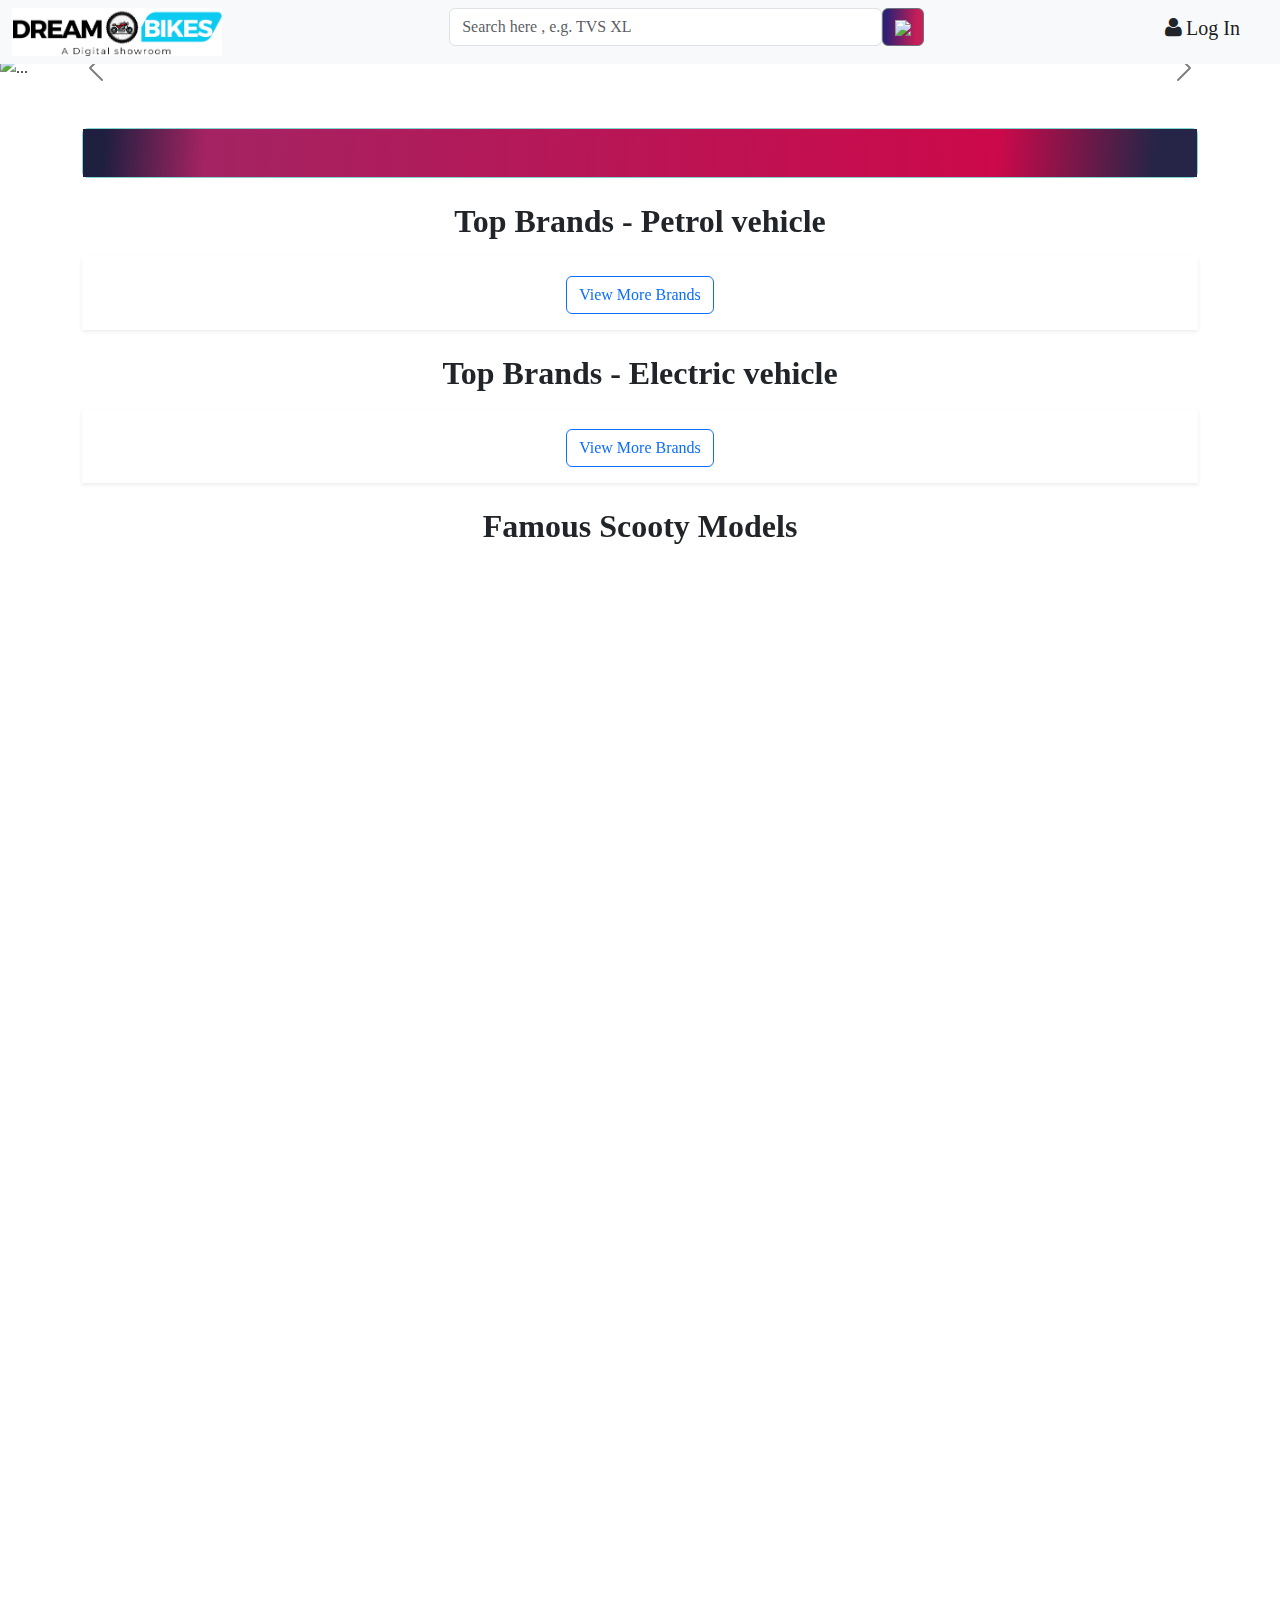
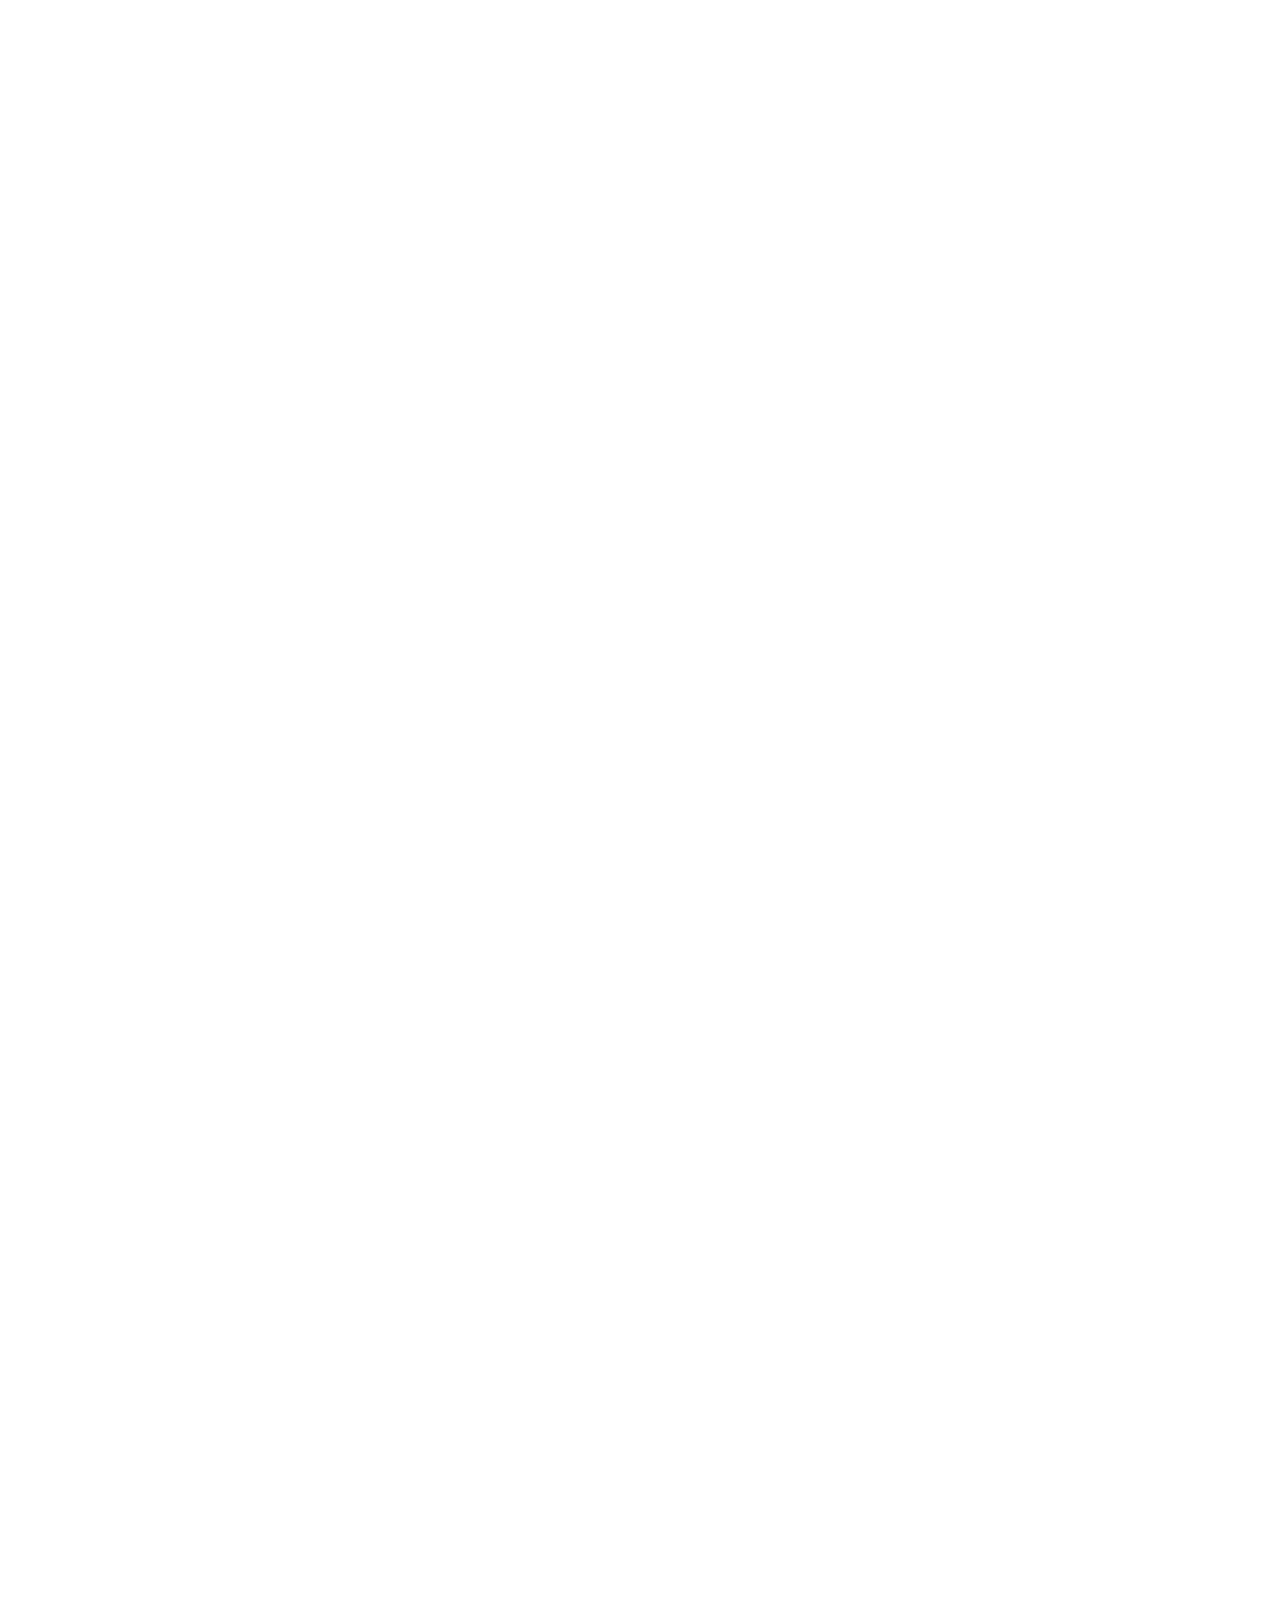
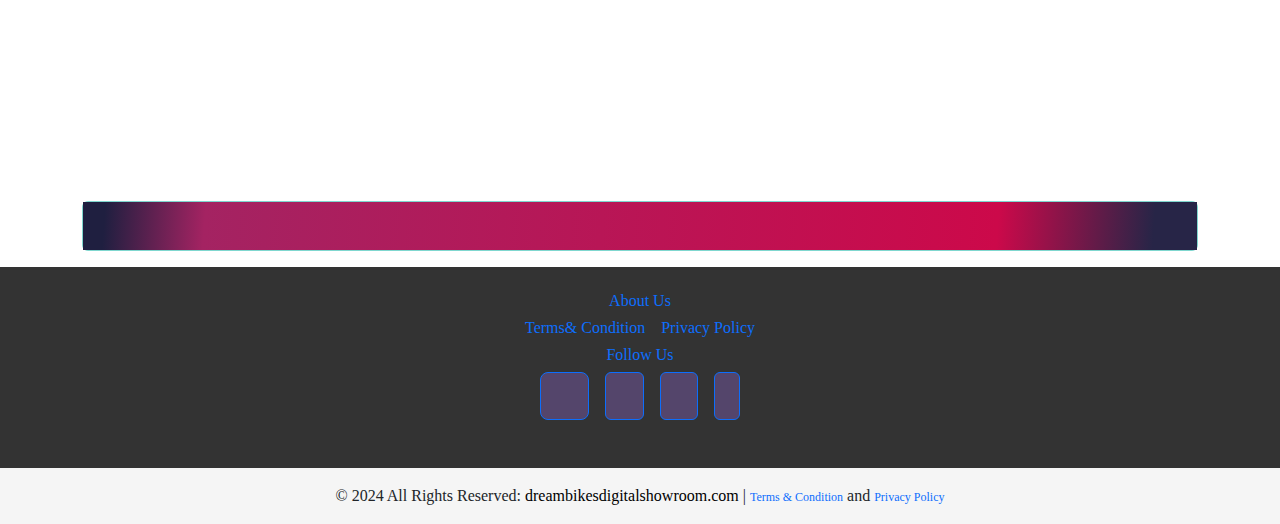
==== index.html @ 4bceebf5 "Fooder Issue Resolved BY Satheesh" ====
<!DOCTYPE html>
<html lang="en">

<head>
    <meta charset="UTF-8">
    <meta http-equiv="X-UA-Compatible" content="IE=edge">
    <meta name="viewport" content="width=device-width, initial-scale=1.0, maximum-scale=1.0, user-scalable=0" />
    <title>Dream Bikes</title>
    <meta name="keywords"
          content="bikes,Bikes,buy Bikes,Buy Bikes,Dream Bikes,Bike Models,Race Bikes,Family Bikes,Sell Bikes,Super Bikes">
    <meta name="description"
          content="Get Your Dream Bike With best Price">
    <link rel="shortcut icon" href="assets/images/favicon/favicon.png">
    <meta name="msapplication-TileColor" content="#ffffff">
    <meta name="msapplication-TileImage" content="/ms-icon-144x144.png">
    <meta name="theme-color" content="#ffffff">
    <meta name="google-site-verification" content="a_r0SxdW-AjEZpv1GcTiHQPYIkS2AwSXOsplBI5V914" />
    <link rel="stylesheet" type="text/css" href="assets/css/bootstrap.min.css" />
    <!--<link rel="stylesheet" type="text/css" href="assets/css/jquery.ui.css">-->
    <link href="https://fonts.googleapis.com/css?family=Roboto:100,300,400,500,700,900" rel="stylesheet">
    <link rel="stylesheet" type="text/css" href="assets/css/owl.carousel.min.css">
    <!--<link rel="stylesheet" type="text/css" href="assets/css/vendor.css">-->
    <link rel="stylesheet" type="text/css" href="assets/css/styles.css?ver=1.9" />
    <link rel="stylesheet" type="text/css" href="assets/css/font-awesome.min.css" />
    <!--<link rel="stylesheet" href="owlcarousel/owl.carousel.min.css">-->
    <!--<link rel="stylesheet" href="owlcarousel/owl.theme.default.min.css">-->
    <script src="https://code.jquery.com/jquery-3.5.1.slim.min.js"></script>
    <script src="https://cdn.jsdelivr.net/npm/@popperjs/core@2.5.4/dist/umd/popper.min.js"></script>
    <script src="https://maxcdn.bootstrapcdn.com/bootstrap/4.5.2/js/bootstrap.min.js"></script>
    <script src="assets/js/jquery.min.js"></script>
    <script src="assets/js/jquery.ui.js"></script>
    <script src="assets/js/popper.min.js" defer></script>
    <script src="assets/js/bootstrap.min.js" defer></script>
    <script src="assets/js/owl.carousel.min.js" defer></script>
    <script src="assets/js/scripts.js?ver=2.1" defer></script>
    <script src="assets/js/Common.js?ver=2.1" defer></script>
 <link rel="stylesheet" href="https://cdnjs.cloudflare.com/ajax/libs/font-awesome/6.5.2/css/all.min.css" integrity="sha512-SnH5WK+bZxgPHs44uWIX+LLJAJ9/2PkPKZ5QiAj6Ta86w+fsb2TkcmfRyVX3pBnMFcV7oQPJkl9QevSCWr3W6A==" crossorigin="anonymous" referrerpolicy="no-referrer" />
    <link href="https://cdn.jsdelivr.net/npm/bootstrap@5.3.1/dist/css/bootstrap.min.css" rel="stylesheet">
    <script src="https://cdn.jsdelivr.net/npm/bootstrap@5.3.1/dist/js/bootstrap.bundle.min.js"></script>
    <!--<script src="jquery.min.js"></script>-->
    <!--<script src="owlcarousel/owl.carousel.min.js"></script>-->
    <script src="https://unpkg.com/aos@2.3.1/dist/aos.js"></script>
    <script src="assets/js/jquery_Clookies.js"></script>
    <link href="https://unpkg.com/aos@2.3.1/dist/aos.css" rel="stylesheet">
    <script async src="https://pagead2.googlesyndication.com/pagead/js/adsbygoogle.js?client=ca-pub-3206472924338070"
            crossorigin="anonymous"></script>
    <style>
        .btn btn-outline-secondary text-white purple1 psbutton {
            width: 100%;
            height: 48px;
            color: #fff;
            background-color: yellow;
            font-size: 18px;
            font-weight: 700;
            border: none;
            border-radius: 5px;
        }


        .specs {
            display: flex;
            justify-content: space-around;
        }
        /* Tooltip styling */
        .tooltip-inner {
            background-color: #333; /* Tooltip background color */
            color: #fff; /* Tooltip text color */
            border-radius: 4px; /* Tooltip border radius */
            padding: 5px 10px; /* Tooltip padding */
            font-size: 14px; /* Tooltip font size */
        }

        /* Tooltip arrow styling */
        .arrow::before {
            border-top-color: #333 !important; /* Tooltip arrow color */
        }
        /* Styling for Mobile Number input */
        .leadinput {
            border: 2px solid #6ab8ff; /* Red border */
            border-radius: 5px;
            padding: 8px;
        }

        .toast {
            position: fixed;
            top: 20px; /* Adjust top position */
            right: 20px; /* Adjust right position */
            background-color: green;
            padding: 10px 20px;
            border-radius: 5px;
            z-index: 9999;
            display: none;
            color: white
        }

        .hide {
            display: none;
        }

        .show {
            display: block;
        }
    </style>
</head>

<body>
    <div class="loader-parent " style="display:none;">
        <div class="nb-spinner"></div>
    </div>

    <div>
        <header style="height: 56px;width: 100%;">
            <nav class="navbar navbar-light bg-light fixed-top">
                <div class="container-fluid">
                    <div class="row w-100">
                        <div class="col-3">
                            <div class="d-flex">

                                <div></div>
                                <img src="assets/images/logo_png.jpg" alt="Bike logo" class="bike-logo" onclick="frontpage()">
                                <h3 class="mx-2" onclick="frontpage()"></h3>
                            </div>
                        </div>
                        <div class="col-7">
                            <div class="row">
                                <div class="col pr-0">
                                    <form class="form-inline d-flex justify-content-center">
                                        <input type="search" id="form1" class="form-control w_80" placeholder="Search here , e.g. TVS XL" onkeyup="searchCity()" />

                                        <!-- <button class="btn btn-outline-success my-2 my-sm-0" type="submit">Search</button> -->
                                        <button type="button" class="btn btn-outline-secondary text-white purple1 ">
                                            <img src="./assets/images/Search.svg" style="height:20px">
                                        </button>
                                    </form>
                                    <div id="autocompleteResults1" class="w_80"></div>

                                </div>

                            </div>
                        </div>
                        <div class="col-2 p-0">
                            <div class="d-flex justify-content-md-end">
                                <div class="d-flex align-items-center">
                                    <i class="fa fa-user fa-lg " aria-hidden="true"> </i>
                                </div>
                                <a class="navbar-brand pl-1" href="login.html" id="loginlable"> Log In</a>
                                <a class="navbar-brand pl-1" id="loginUserName" onclik="Logout()" style="display:none"></a>
                            </div>
                        </div>
                    </div>

                </div>
            </nav>
        </header>
    </div>
    <div id="first">
        <div style="display: block;">
            <section data-aos="fade-up"
                     data-aos-duration="1000">
                <div id="carouselExampleDark" class="carousel carousel-dark slide" data-bs-ride="carousel">
                    <div class="carousel-indicators">
                        <button type="button" data-bs-target="#carouselExampleDark" data-bs-slide-to="0" class="active" aria-current="true" aria-label="Slide 1"></button>
                        <button type="button" data-bs-target="#carouselExampleDark" data-bs-slide-to="1" aria-label="Slide 2"></button>
                        <button type="button" data-bs-target="#carouselExampleDark" data-bs-slide-to="2" aria-label="Slide 3"></button>
                    </div>
                    <div class="carousel-inner">
                        <div class="carousel-item active" data-bs-interval="3000">
                            <!--<img src="./assets/images/banner4.jpg" class="d-block img-fluid" alt="..." id="caroselimg1">-->
                            <img class="d-block img-fluid" alt="..." id="caroselimg1">

                        </div>
                        <div class="carousel-item" data-bs-interval="3000">
                            <img class="d-block img-fluid" alt="..." id="caroselimg2">

                        </div>
                        <div class="carousel-item">
                            <img class="d-block img-fluid" alt="..." id="caroselimg3">

                        </div>
                    </div>
                    <button class="carousel-control-prev" type="button" data-bs-target="#carouselExampleDark" data-bs-slide="prev">
                        <span class="carousel-control-prev-icon" aria-hidden="true"></span>
                        <span class="visually-hidden">Previous</span>
                    </button>
                    <button class="carousel-control-next" type="button" data-bs-target="#carouselExampleDark" data-bs-slide="next">
                        <span class="carousel-control-next-icon" aria-hidden="true"></span>
                        <span class="visually-hidden">Next</span>
                    </button>
                </div>

            </section>
            <section class="Review" onclick="listoffer()">
                <div class="container mt-5 ">

                    <div class="card border_green">
                        <div class="card-body card-bg cardlogback">
                            <!-- <marquee> -->
                            <div class="row">

                                <div class="col-md-4 col-12 text-center d-flex">
                                    <img src="" id="addimg" class="img-fluid">
                                </div>
                                <div class="col-md-8 col-12 px-4 text-md-start text-center">
                                    <p class="fw-bold  my-md-3 mb-0" id="addline1"></p>
                                    <p class="my-md-3 mb-0" id="addline2"></p>
                                    <p class=" my-md-3 mb-0" id="addline3">

                                    </p>
                                </div>

                            </div>
                            <!-- </marquee> -->
                        </div>
                    </div>

                </div>
            </section>
            <section data-aos="fade-up"
                     data-aos-duration="1000">
                <div class="container my-4" data-aos="fade-up"
                     data-aos-duration="1000">
                    <div data-aos="fade-up"
                         data-aos-duration="1000"><h2 class="mt-3 mb-3 text-center fw-bold">Top Brands - Petrol vehicle</h2></div>
                    <div class="tab-content shadow-sm" id="nav-tabContent">
                        <div class="tab-pane fade show active" id="nav-home" role="tabpanel" aria-labelledby="nav-home-tab">
                            <div class="f-16 mt-50 color-label-black index-main w-100">
                                <div class="table-responsive">
                                    <table id="table1" class="table table-bordered table_border mb-1">
                                        <tbody id="tablebody">
                                        </tbody>
                                    </table>
                                </div>

                                <div class="text-center">
                                    <button class="my-3 btn btn-outline-primary" id="toogleBtn" onclick="TNviewmore()">View More Brands</button>
                                </div>

                            </div>
                        </div>
                        <div class="tab-pane fade" id="nav-profile" role="tabpanel" aria-labelledby="nav-profile-tab">...</div>
                        <div class="tab-pane fade" id="nav-contact" role="tabpanel" aria-labelledby="nav-contact-tab">...</div>
                    </div>

                </div>
            </section>
            <section data-aos="fade-up"
                     data-aos-duration="1000">
                <div class="container my-4" data-aos="fade-up"
                     data-aos-duration="1000">
                    <div data-aos="fade-up"
                         data-aos-duration="1000"><h2 class="mt-3 mb-3 text-center fw-bold">Top Brands - Electric vehicle</h2></div>
                    <div class="tab-content shadow-sm" id="nav-tabContent">
                        <div class="tab-pane fade show active" id="nav-home" role="tabpanel" aria-labelledby="nav-home-tab">
                            <div class="f-16 mt-50 color-label-black index-main w-100">
                                <div class="table-responsive">
                                    <table id="table2" class="table table-bordered table_border mb-1">
                                        <tbody id="tablebody1">
                                        </tbody>
                                    </table>
                                </div>

                                <div class="text-center">
                                    <button class="my-3 btn btn-outline-primary" id="toogleBtn1" onclick="TNviewmore1()">View More Brands</button>
                                </div>

                            </div>
                        </div>
                        <div class="tab-pane fade" id="nav-profile" role="tabpanel" aria-labelledby="nav-profile-tab">...</div>
                        <div class="tab-pane fade" id="nav-contact" role="tabpanel" aria-labelledby="nav-contact-tab">...</div>
                    </div>

                </div>
            </section>

            <section class="h-550">
                <div class="container my-4" data-aos="fade-up"
                     data-aos-duration="1000">
                    <div><h2 class="text-center fw-bold">Famous Scooty Models</h2></div>
                </div>



              <div class="container textimonialsection mt-5" data-aos="fade-up"
                     data-aos-duration="1000">
                    <div class="owl-carousel owl-theme" id="myCarousel3">
                    </div>
                </div>
            </section>

            <section class="h-550" data-aos="fade-up"
                     data-aos-duration="1000">
                <div class="container my-4">
                    <div data-aos="fade-up" data-aos-duration="1000">
                        <h2 class="text-center fw-bold">Famous Bikes Models</h2>
                    </div>


                </div>
                <div class="container textimonialsection mt-5" data-aos="fade-up"
                     data-aos-duration="1000">
                    <div class="owl-carousel owl-theme" id="carousel2">
                    </div>
                </div>
            </section>


            <section class="h-550">
                <div class="container my-4" data-aos="fade-up"
                     data-aos-duration="1000">
                    <div><h2 class="text-center fw-bold">Famous Race Models</h2></div>
                </div>
                <div class="container textimonialsection mt-5" data-aos="fade-up"
                     data-aos-duration="1000">
                    <div class="owl-carousel owl-theme" id="myCarousel2">

                    </div>

                </div>
            </section>




            <section class="h-550">
                <div class="container my-4" data-aos="fade-up"
                     data-aos-duration="1000">
                    <div><h2 class="text-center fw-bold">Famous Mileage Models</h2></div>
                </div>



                <div class="container textimonialsection mt-5" data-aos="fade-up"
                     data-aos-duration="1000">
                    <div class="owl-carousel owl-theme" id="myCarousel4">
                    </div>
                </div>
            </section>
            <section class="h-550">
                <div class="container my-4" data-aos="fade-up" data-aos-duration="1000">
                    <div>
                        <h2 class="text-center fw-bold">Famous Electric Models</h2>
                    </div>
                </div>
                <div class="container textimonialsection mt-5" data-aos="fade-up" data-aos-duration="1000">
                    <div class="owl-carousel owl-theme" id="evModals">
                    </div>
                </div>
            </section>
            <section class="Review" onclick="listoffer()">
                <div class="container mt-5 ">

                    <div class="card border_green">
                        <div class="card-body card-bg cardlogback">
                            <!-- <marquee> -->
                            <div class="row">

                                <div class="col-md-4 col-12 text-center d-flex">
                                    <img src="" id="addimg7" class="img-fluid">
                                </div>
                                <div class="col-md-8 col-12 px-4 text-start">
                                    <p class="fw-bold  my-3" id="addline17"></p>
                                    <p class="my-3" id="addline27"></p>
                                    <p class=" my-3" id="addline37">

                                    </p>
                                </div>

                            </div>
                            <!-- </marquee> -->
                        </div>
                    </div>

                </div>
            </section>

            <div class="modal fade" id="pinlist" role="dialog">
                <div class="modal-dialog login-dialog" style="max-width: 500px; max-height: 500px; margin-top: 11rem; top: 50px;">
                    <div class="modal-content">
                        <div class="modal-header" style="padding-bottom: 0 !important">
                            <h5>Get your dream bike with best Price</h5>
                            <button type="button" class="close" data-dismiss="modal"><b>X</b></button>
                        </div>
                        <div class="col-md-12 col-12 text-center">
                            <img src="assets/images/logo_png.jpg" id="addimgthree" style=" max-width: 50%; height: auto;">
                        </div>
                        <div class="modal-body">


                            <div class="col-md-12 pb-2" data-mdb-input-init id="leadBike">
                                <input type="text" id="form14" autocomplete="off" class="form-control leadinput" onkeyup="searchLeadBike()" placeholder="Enter Your Bike here, e.g. TVS XL" />
                                <div id="autocompleteLeadBikeResults"></div>
                                <span id="Bikevalidation" style="display:none;color:red"></span>
                            </div>


                            <div class="col-md-12 pb-2" data-mdb-input-init id="leadpin">
                                <input type="text" id="form13" autocomplete="off" class="form-control leadinput" onkeyup="fetchLeadPincode(2)" placeholder="Type Your Pincode here" />
                                <div id="autocompleteResultsPin"></div>
                                <span id="pinvalidation" style="display:none;color:red"></span>
                            </div>


                            <div class="col-md-12 pb-2">
                                <input type="text" id="MobileBook" class="form-control leadinput" placeholder="Enter Your Mobile Number" />
                                <span id="mobilevalidation" style="display:none;color:red"></span>

                            </div>
                            <div class="col-md-12 pb-2">
                                <input type="text" id="CustName" class="form-control leadinput" placeholder="Enter Your Name" />
                                <span id="namevalidation" style="display:none;color:red"></span>
                            </div>

                            <!-- <div class="col-md-12 pb-5">
                                <svg class="o-dlrcWp o-eoatGj o-cqgkZn o-euTeMg o-bUlUGg o-emJYLF " style="height:17px" viewBox="0 0 16 16" fill="currentcolor" tabindex="-1" focusable="false" aria-hidden="true" role="img"><path d="M11.89 16h-8a2.06 2.06 0 01-2.06-2.06v-6a2.07 2.07 0 012-2.06V4.09a4.09 4.09 0 118.17 0v1.78a2.07 2.07 0 012 2.06v6A2.06 2.06 0 0111.89 16zm-8-9.13a1.07 1.07 0 00-1.03 1.06v6A1.07 1.07 0 003.92 15h8A1.07 1.07 0 0013 13.94v-6a1.07 1.07 0 00-1.06-1.06zm.9-1H11V4.09a3.09 3.09 0 10-6.17 0zm3.61 6.37h-1v-1.63a.84.84 0 01-.32-.61.83.83 0 111.32.65zm-.5-2.46a.18.18 0 00-.17.18c0 .19.35.19.35 0a.18.18 0 00-.18-.18z"></path></svg>
                                <span> We only ask these once and your details are safe with us.</span>
                            </div> -->

                            <div class="o-cNwRuH o-cpNAVm">By proceeding ahead, you agree to Dream Bikes <small class="tnc"><a class="o-elzeOy" target="_blank" href="assets/pdf/visitor-agreement.pdf">Terms & Condition</a></small> and <small class="tnc"><a class="o-elzeOy" target="_blank" href="assets/pdf/privacy-policy.pdf">Privacy Policy</a></small>.</div>

                            <div class="col-md-12 pb-2 text-center">
                                <span id="LeadSuccess" style="display:none;color:green"></span>
                            </div>


                        </div>
                        <div class="modal-footer justify-content-center">
                            <button type="button" class="btn btn-danger text-white px-4" data-dismiss="modal">Close</button>
                            <button type="button" class="btn btn-outline-secondary text-white purple1 px-4" onclick="GenerateLead(1)" id="LeadPopup">Submit</button>

                        </div>
                    </div>
                </div>
            </div>

        </div>
    </div>
    <div id="toastMessage" class="toast hide">
    </div>
    <div class="container-fluid mt-3 p-0 ml-0 mr-0">
        <footer class="text-center text-lg-start" style="background-color: #333333;">
            <!-- Grid container -->
            <div class="container p-4">
                <!--Grid row-->
                <div class="row">
                    <!--Grid column-->
                    <div class="col-md-12 mb-4 mb-md-0">
                        <div class="d-flex justify-content-center gap-3">
                            <h6><a href="./aboutus.html" target="_blank">About Us</a></h6>
                            </div>
                            <div class="d-flex justify-content-center gap-3">
                                <h6><a target="_blank" href="assets/pdf/visitor-agreement.pdf"> Terms& Condition </a></h6>

                                <h6><a  target="_blank"  href="assets/pdf/privacy-policy.pdf"> Privacy Policy </a></h6>
                                </div>
                               
                        <div class="d-flex justify-content-center gap-3">
                            <!-- <h6><a href="./aboutus.html" target="_blank">About Us</a></h6> -->
                            <h6 style="color: rgba(var(--bs-link-color-rgb))">Follow Us</h6>
                        </div>


                    </div>
                    <!--Grid column-->
                    <!--Grid column-->
                    <div class=" col-md-12 mb-4 mb-md-0">


                        <section class="mb-4 d-flex justify-content-center">
                            <!-- Facebook -->
                            <a  href=https://www.facebook.com/profile.php?id=61557390642477&mibextid=ZbWKwL" target="_blank" class="btn btn-primary btn-lg btn-floating mx-2 " style="background-color: #54456b;">
                                <i class="fa-brands fa-facebook"></i>
                            </a>
                            <a href="http://www.youtube.com/@DreamBikesDigitalShowroom" target="_blank" class="btn btn-primary d-flex align-items-center btn-floating mx-2" style="background-color: #54456b;">
                                <i class="fa-brands fa-youtube"></i>
                            </a>
                            <a  href="https://www.instagram.com/dream_bikes_digital_showroom?igsh=ZHE5cHJyaHlxcjRo" target="_blank" class="btn btn-primary d-flex align-items-center btn-floating mx-2" style="background-color: #54456b;">
                                <i class="fa-brands fa-instagram"></i>
                            </a>
                            <a  href="https://x.com/DreamBikes_DS?s=08" target="_blank" class="btn btn-primary d-flex align-items-center btn-floating mx-2" style="background-color: #54456b;">
                                <i class="fa-brands fa-x-twitter"></i>
                            </a>
                        </section>
                    </div>
                    <!--Grid column-->
                </div>
                <!--Grid row-->
            </div>

            <div class="text-center p-3" style="background-color: #F5F5F5">
                <span>
                    © 2024 All Rights Reserved:
                    <a class="text-black" href="https://dreambikesdigitalshowroom.com/">dreambikesdigitalshowroom.com</a>
                </span>
                <span>
                    | <small class="tnc"><a class="o-elzeOy" target="_blank" href="assets/pdf/visitor-agreement.pdf">Terms & Condition</a></small> and <small class="tnc"><a class="o-elzeOy" target="_blank" href="assets/pdf/privacy-policy.pdf">Privacy Policy</a></small>
                </span>

            </div>
        </footer>

    </div>
</body>

</html>
---- assets/css/styles.css ----
*:focus {
    outline: none !important;
	box-shadow: none !important;
}
@font-face {
    font-family: Barlow;
    src: url("../fonts/Barlow.ttf") format('truetype'), url('../fonts/Barlow.ttf') format('truetype');
    font-weight: 400;
    font-style: normal
    /* #880e4f */
}
body{
	font-family: Barlow !important;
	font-size: 14px;
	-webkit-touch-callout: none;
    background: #fff;
    color: #484848;
    overflow: unset;
	scroll-behavior: smooth;
	margin: 0;
	height: auto;
}
a{
    text-decoration: none !important;
}
.loader-parent{
    position: fixed;
    width: 100%;
    height: 100%;
    background: rgba(255, 255, 255, 0.5);
    top: 0;
    left: 0;
    display: flex;
    align-items: center;
    justify-content: center;
    z-index: 9999; }
  
  .nb-spinner {
    width: 75px;
    height: 75px;
    margin: 0;
    background: transparent;
    border-top: 4px solid #0067ab;
    border-right: 4px solid transparent;
    border-radius: 50%;
    -webkit-animation: 1s spin linear infinite;
    animation: 1s spin linear infinite; }
   
   .cursor-pointer{
    cursor: pointer;
  }
  .card-img-top {
    width: 70% !important;
}
.purple1{
    background: linear-gradient(94deg, rgb(48 32 116) 2%, rgb(48 32 116) 11%,rgb(198 30 86) 82%, rgb(198 30 86) 96%);
}
.reviewinput{
    width: 26px;
    height: 26px;
    color: #484848;
    border-radius: 80%;
    text-align: center;
    border-color: green;
    background-color: white;
    font-weight: 600;
}
td, th {
    border: 1px solid #dddddd;
    text-align: left;
    padding: 8px;
  }
html,body{
	height: 100%;
}
h4{
	font-size: 18px
}
.f12{
	font-size: 12px;
}
.participate{
    margin-top: 2rem !important;
}
#back-img{
	background-image: url("../images/home-top-banner-4.jpg");
	background-color: black;
	background-position: center top;
	height: 490px;
	width: auto;
}
.pt-14{
	padding-top: 14rem!important;
}
.search{
	margin-top: 30px;
    background: #fff;
    padding: 6px 10px;
    position: relative;
    border-radius: 50px;
    text-align: left;
    border: 1px solid #ffe2d9;
}
.search-btn{
	position: absolute;
    top: 0;
    right: 0;
    bottom: 0;
    border: 0;
    background: none;
    font-size: 16px;
    padding: 0 20px;
    background: #ff5821;
    color: #fff;
    transition: 0.3s;
    border-radius: 50px;
    box-shadow: 0px 2px 15px rgba(0, 0, 0, 0.1);
}
.b-0{
	border: 0 !important;
}
.trade-class {
    background-color: #FFFFFF;
    width: 17%;
    padding: 20px;
    border-radius: 8px;
    box-shadow: 0px 0px 12px #0000000a;
    text-align: center;
	border:1px solid #ebebeb;
}
.index-class1_0 {
    display: flex;
    gap: 25px;
    place-content: center;
    width: 100%;
    flex-wrap: wrap;
}
.owl-carousel .owl-nav .owl-next img, .owl-carousel .owl-nav .owl-prev img {
    width: 30px;
    border-radius: 50px !important;
    border: 1px solid #5e50ad;
}
.owl-carousel .owl-nav .owl-next, .owl-carousel .owl-nav .owl-prev {
    height: 36px;
    width: 36px; 
    box-shadow: none;
    -webkit-box-shadow: none;
    -moz-box-shadow: none; 
    background: transparent !important;
    margin: 0 !important;
    border-radius: 50px !important;
}
.owl-next {
    transform: rotate(180deg);
}
.owl-nav{
    top: 100%;
    bottom: 160px;
    text-align: center;
    left: 0;
    right: 0;
    position: relative !important;
    display: flex;
    float: right;
    width: 100%;
    height: 36px;
    margin: 20px auto;
}
.owl-nav .owl-next{
    right: 0px;
}
.owl-nav .owl-prev{
    left: 0px;
}
/* .clr .owl-item.active.center {
    width: auto !important;
} */
.container.textimonialsection.mt-5 {
    height: 235px;
    margin-top: 1px !important;
}
.textimonialsection .owl-item.active .testimonial-class1 h5{
    color: #333333;
}
.textimonialsection .owl-item.active.center{
    /* background-color: #5E50AD; */
    /* border-radius: 5%; */
    color: #FFFFFF;
    min-height: 200px;
    /* background-image: url(../images/SBINEW/landpage_image.jpg); */
    background-position: center;
    /* box-shadow: 3px 2px 12px #0000000a; */
    background-size: cover;
}
.owl-nav {
    width: 100%;
    position: absolute;
    top: 45%;
}

.owl-nav .owl-prev, .owl-nav .owl-next {
    position: absolute;
}

.owl-nav .owl-prev {
    left: 0px;
}

.owl-nav .owl-next {
    right: 0px;
}

.owl-nav .prev-slide {
    position: absolute;
    width: 55px;
    height: 55px;
    margin-left: -23px;
} 
.owl-nav .next-slide {
    position: absolute;
    width: 55px;
    height: 55px;
    margin-left: -30px;
} 
.bikeshadow:hover{
    box-shadow:0 8px 16px 0 rgba(0, 0, 0, 0.2)
}
.owl-next.disabled{
    opacity: 0.5;
    cursor: default
}
.owl-prev.disabled{
    opacity: 0.5;
    cursor: default
}
/* .bikeshadow :hover{
    transform: scale(1.1);
} */

@-webkit-keyframes spin {
    from {
      -webkit-transform: rotate(0deg);
      transform: rotate(0deg); }
    to {
      -webkit-transform: rotate(360deg);
      transform: rotate(360deg); } }
  
  @keyframes spin {
    from {
      -webkit-transform: rotate(0deg);
      transform: rotate(0deg); }
    to {
      -webkit-transform: rotate(360deg);
      transform: rotate(360deg); } 
  }
  @media   (min-width:375px){
    .w_80 {
        width: 80% !important;
    }
}
@media only screen and (max-width: 600px) {
	.trade-class{
        width: 44%;
        padding: 20px;
    }
    /* .w_80 {
        width: 100% !important;
    } */
    .circle {
        position: absolute;
        border-radius: 50%;
        width: 24% !important;
        height: 40% !important;
        top: 50%;
        left: 50%;
        transform: translate(-50%, -50%);
    }
    .bike-logo{
        width: 100px !important;
    }
	.index-class1_0{
        display: flex; 
        gap: 20px; 
        place-content: center;
        width: 100%;
        flex-wrap: wrap;
    }
    .amazon{
        border-style: dotted;
        width: 100% !important;
        padding: 3px;
    }
    .participate{
        margin-top: 0rem ;
    }
}
.item-card-title i{  
    font-size:15px;
    transition:1s;
    cursor:pointer;
    color:#ffa710
  }
  .card-title i:hover{
    transform: scale(1.25) rotate(100deg); 
    color:#18d4ca;
    
  }
  /* .card:hover{
    transform: scale(1.05);
    box-shadow: 10px 10px 15px rgba(0,0,0,0.3);
  } */
  .card-text{
    height:40px;  
  }
  
  .card::before, .card::after {
    position: absolute;
    top: 0;
    right: 0;
    bottom: 0;
    left: 0;
    transform: scale3d(0, 0, 1);
    transition: transform .3s ease-out 0s;
    background: rgba(255, 255, 255, 0.1);
    content: '';
    pointer-events: none;
  }
  .card::before {
    transform-origin: left top;
  }
  .card::after {
    transform-origin: right bottom;
  }
  .card:hover::before, .card:hover::after, .card:focus::before, .card:focus::after {
    transform: scale3d(1, 1, 1);
  }

  /* .loveback-img{
	background-image: url("../images/get-final-price-banner.jpg");
	background-color: black;
	background-position: center top;
	height: 490px;
	width: auto;
} */
.loveback-img{
 background:linear-gradient(rgba(0, 0, 0, 0.31), rgba(0, 0, 0, 0.31)) 0% 0% / cover, url("../images/get-final-price-banner.jpg") center center no-repeat;
    margin-top: 20px;
    margin-bottom: 20px;
    height: 450px;
}
.h-550{
    height: 550px;
}
.f-12{
    font-size: 12px;
}
.f-14{
    font-size: 14px;
}
.w_80 {
    width: 60% !important;
}
.border_green{
    border-color: #7fd7cf !important;
 
}
.border_color{
    border-style: solid;
  border-width: 2px;
  border-image: linear-gradient(94deg, rgb(31 31 64) 2%, rgb(164 35 98) 11%,rgb(204 9 74) 82%, rgb(39 37 71) 96%) 1 !important;

}
.cardlogback{
    background: linear-gradient(94deg, rgb(31 31 64) 2%, rgb(164 35 98) 11%,rgb(204 9 74) 82%, rgb(39 37 71) 96%);
    color: white !important;
    font-size: 18px;
}
.img-fluid1{
    width: 15%;
}
.border_red{
    color: red;
    border: 1px solid red;
}
.amazon{
    border-style: dotted;
    width: 85%;
    padding: 3px;
}
.ms-n5{
    border-radius: 6px 0px 0px 6px !important;
}
.br-7{
    border-radius: 7px;
}
.pt-7{
    padding-top: 7rem !important;
}

body{background-color:#eee}.btn-sm{width:100px}.card{width:100%;background-color:#fff}

.w-80{
    width: 80% !important
    ;
}

.text-grey{
    color: #aaa;
}
.mb-12{
    margin-bottom: 12px;
}
.card-bg{
    background-color: #f9f9f9;
}
.carousel-dark .carousel-indicators [data-bs-target] {
    background-color: white !important;
}
/* .card-color{
    background: #f9f9f9;
} */
.bike-logo{
    width: 210px;
}
.footer-sec{
    background: #002b51;
    color: white;
  }
  
  .copy {
    font-size: 12px;
    padding: 10px;
    border-top: 1px solid #FFFFFF;
  }
  .table_border{
    border-color: white !important;
    border-radius: 5%;
  }
  .table-bordered {
    width: 100%;
    border-collapse: collapse;
}
.table-bordered td {
    border: 1px solid white;
    border-radius: 5%;
    padding: 10px;
}
.table-bordered img {
    max-width: 100%;
    height: auto;
    display: block;
    margin: 0 auto;
}

/* Media query for mobile view / */
@media (max-width: 768px) {
    .table-bordered tr {
        display: block;
    }
    .table-bordered td {
        width: 20%; 
        box-sizing: border-box;
        clear: both;
    }
}

.mt-6{
    margin-top: 6rem!important;
}

.f-15{
    font-size: 15px;
}

.image-container{
    background-size: contain;
    background-position: center;
    background-repeat: no-repeat;
    width: 100%;
    height: 100%;
}
.autocomplete-option {
    padding: 10px;
    cursor: pointer;
    background-color: #fff; 
    border-bottom: 1px solid #d4d4d4;
  }
  .autocomplete-option:hover{
    background-color: #0a58ca;
    color: #fff;
  }
  .autocomplete-option:active{
    background-color: #0a58ca;
    color: #fff;
  }
  #pincodeResult{
    display: none;
  }
/* .form-outline {
    position: relative;
    margin-bottom: 1rem; 
  }
  
  .form-label {
    position: absolute;
    top: 0;
    left: 0;
    transform: translateY(-50%);
    pointer-events: none; 
    transition: all 0.3s ease; 
  }
  
  .form-control:focus + .form-label,
  .form-control:not(:placeholder-shown) + .form-label {
    font-size: 0.75rem; 
    transform: translateY(-100%);
    color: #6c757d; 
  }*/
  .h-400{
    background-color: black;
	background-position: center top;
	height: 360px;
  }
  /* .carousel-control-prev-icon {
    background-image: url('../assets/images/leftarrowNew.png') !important;
  } */

  .wrapper {
    width: 500px;
    height: 500px;
    position: absolute;
    left: 50%;
    top: 50%;
    transform: translate(-50%, -50%);
    border-radius: 5px;
    background-image: linear-gradient(to top, #accbee 0%, #e7f0fd 100%);
    overflow: hidden;
  }
  
  .wave {
    width: 1000px;
    height: 1025px;
    position: absolute;
    top: -25%;
    left: 50%;
    margin-left: -500px;
    margin-top: -500px;
    border-radius: 35%;
    background: rgba(255, 255, 255, .75);
    animation: wave 15s infinite linear;
  }
  
  @keyframes wave {
    from { transform: rotate(0deg);}
    from { transform: rotate(360deg);}
  }
  .headdesign{
  background: linear-gradient(94deg, rgb(48 32 116) 2%, rgb(48 32 116) 11%,rgb(198 30 86) 82%, rgb(198 30 86) 96%);;
    width: 100%;
    border: 2px solid #645353;
    padding: 10px;
    /* border-top-right-radius: 150px 61px; */
    color: white;
    margin-left: 2px !important;
  }
  .b_color{
    border: 2px solid black !important;
    /* border-style: solid;
    border-width: 3px !important;
    border-image: linear-gradient(94deg, rgb(31 31 64) 2%, rgb(164 35 98) 11%,rgb(204 9 74) 82%, rgb(39 37 71) 96%) 1 !important; */
  }
  .mt-9{
	margin-top: 9rem !important;
}

.w-18{
	width:18rem;
	height:18rem;
}

.w-16{
	width:16rem;
	height:16rem;
}
#showAll a:not([href]) {
    color: blue !important;
    cursor: pointer !important;
}

#showLess a:not([href]) {
    color: blue !important;
    cursor: pointer !important;
}
.tnc {
    font-size: 12px;
}
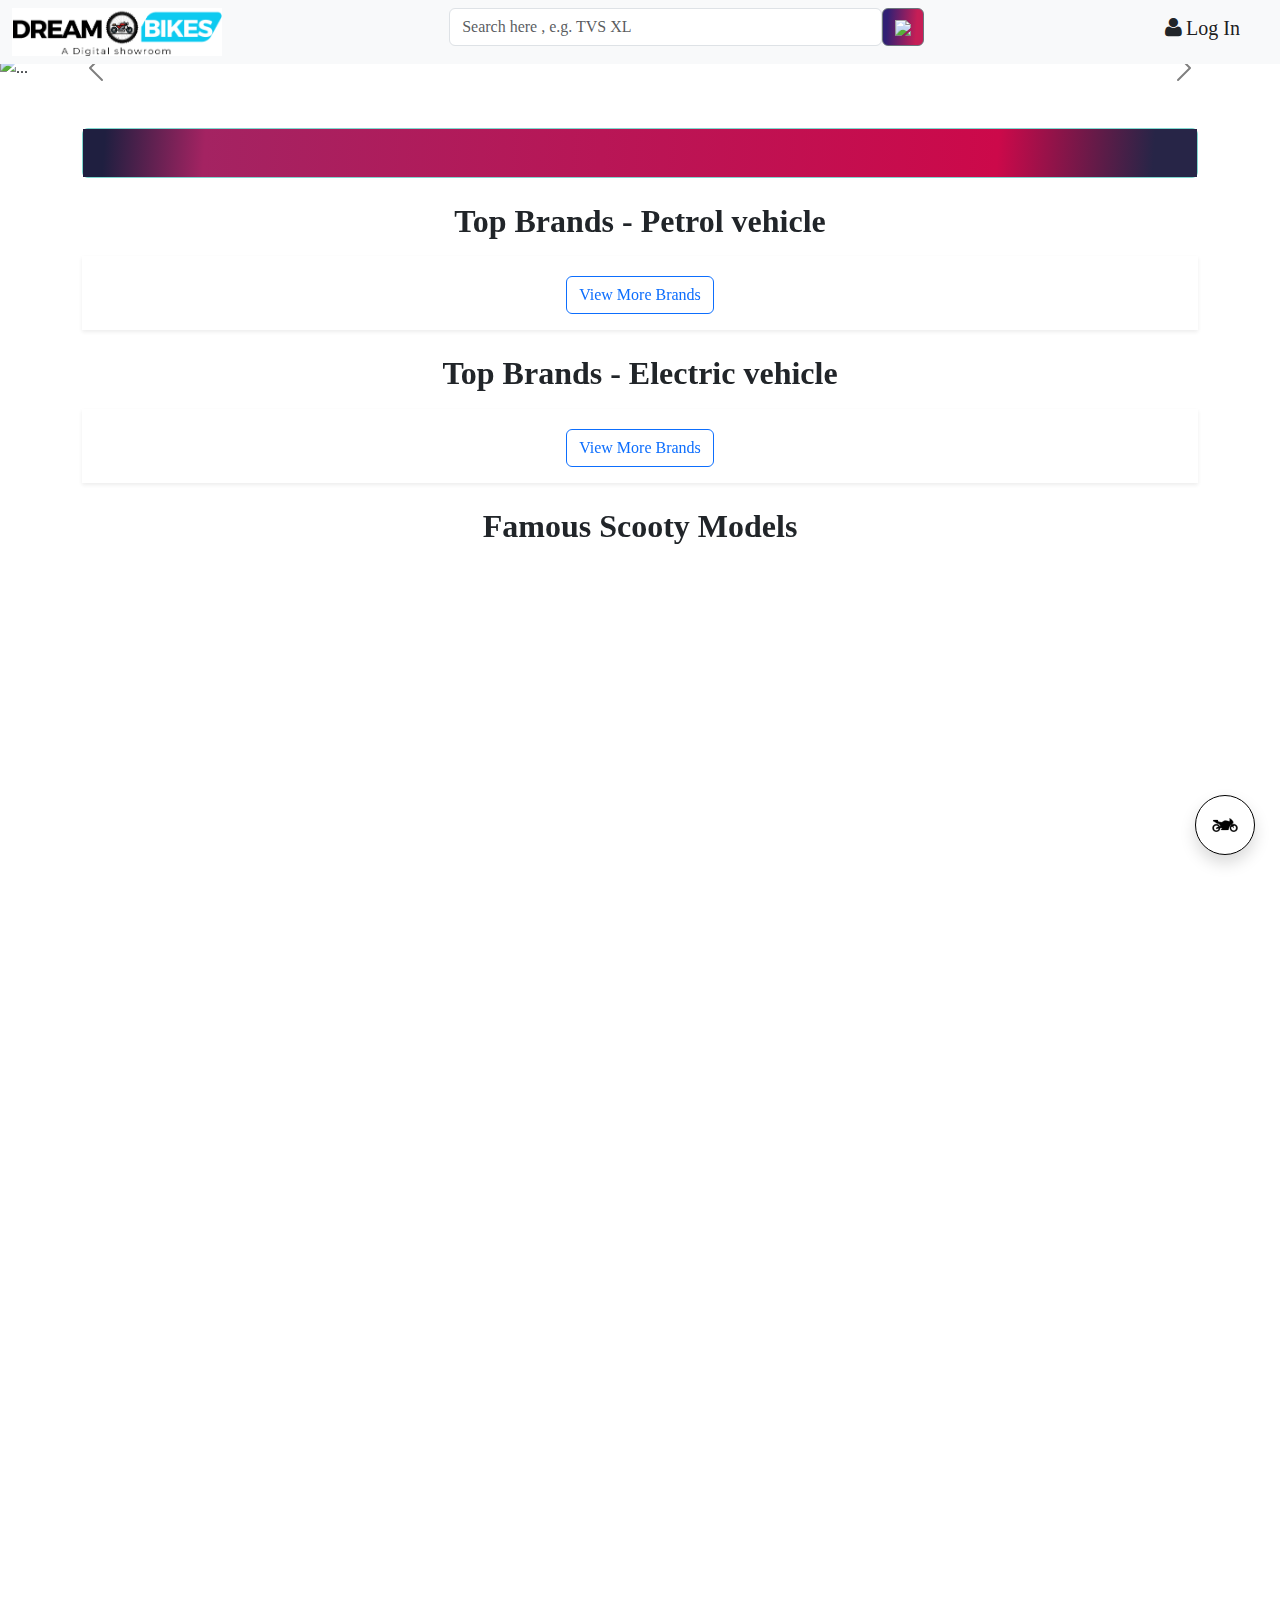
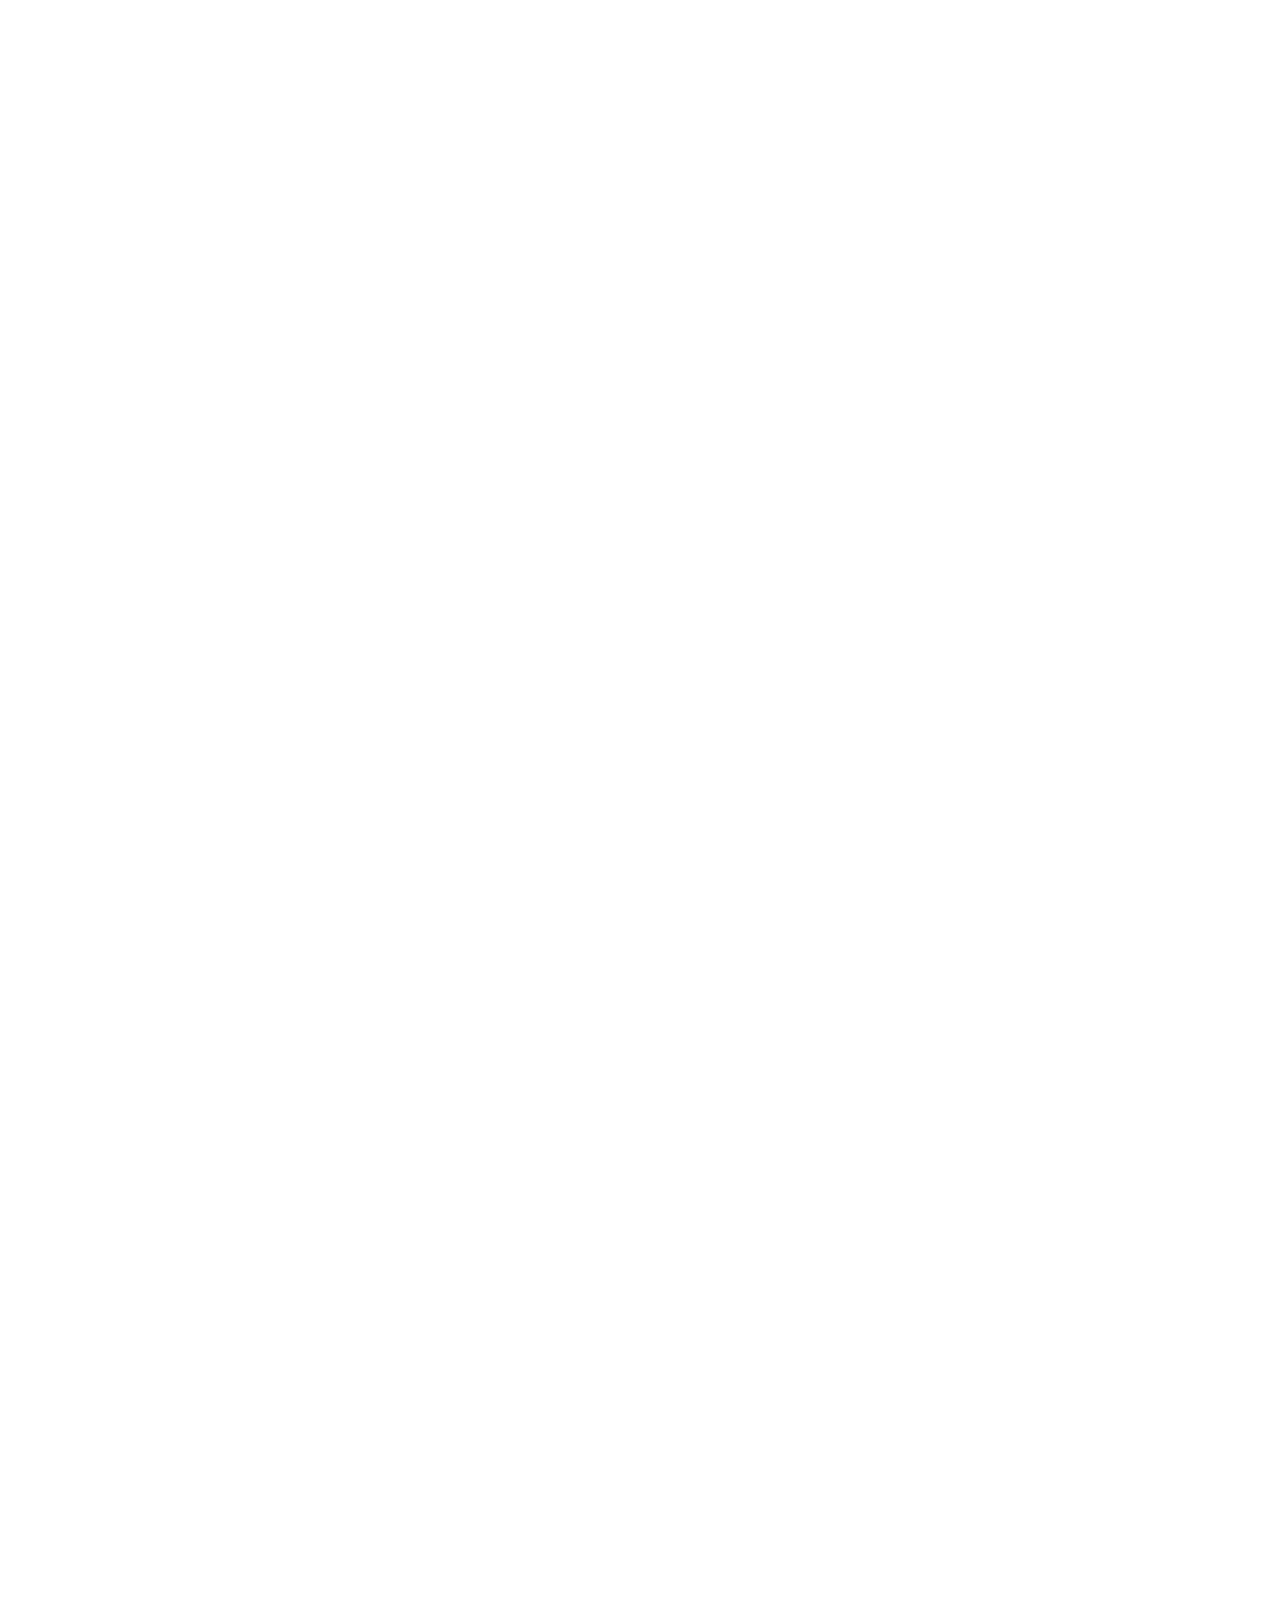
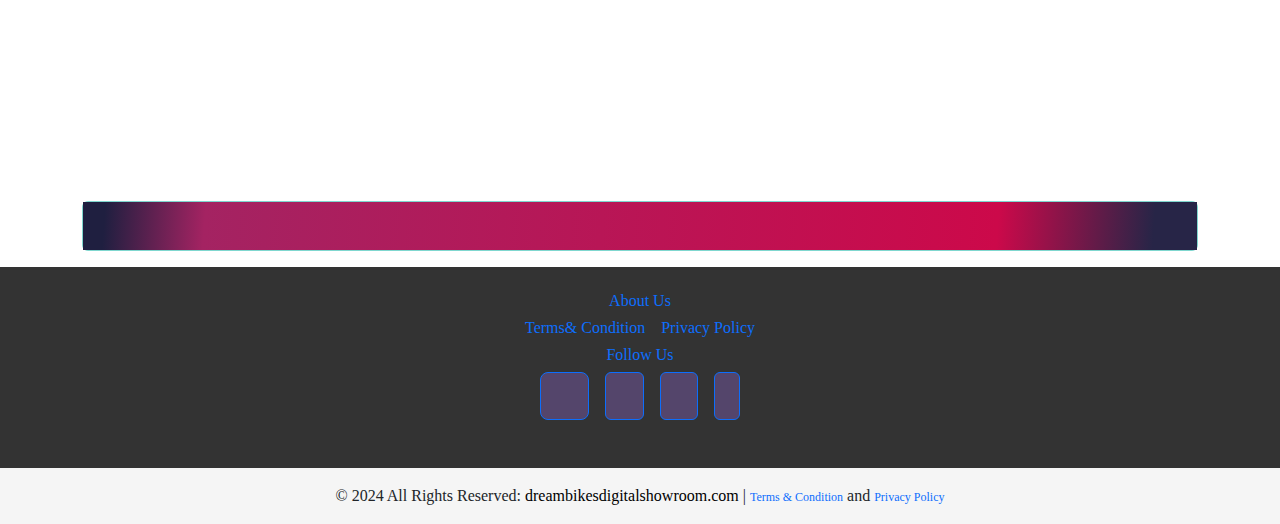
==== commit c4e844b6: "mahe" ====
--- a/index.html
+++ b/index.html
@@ -499,6 +499,13 @@
         </footer>
 
     </div>
+    <div class="chatIcon shadow" id="tool"data-bs-toggle="tooltip" data-bs-placement="top"
+    data-bs-custom-class="custom-tooltip"
+    data-bs-title="Service">
+        <span class="p-2">
+            <img src="./assets/images/bikeicontool.jpg" class="img-fluid rounded-circle" alt="" srcset="" onclick="servicepage()">
+        </span>
+      </div>
 </body>
 
 </html>--- a/assets/css/styles.css
+++ b/assets/css/styles.css
@@ -593,4 +593,49 @@
 }
 .tnc {
     font-size: 12px;
-}+}
+.chatIcon {
+    display: inline-flex;
+    align-items: center;
+    justify-content: center;
+    position: fixed;
+    bottom: 5%;
+    right: 25px;
+    width: 60px;
+    height: 60px;
+    background-color: white;
+    border-radius: 100%;
+    cursor: pointer;
+    border: 1px solid black;
+  }
+  
+  .btn-custom{
+    color: rgb(48, 32, 116);
+    background: white;
+    border: 1px solid rgb(48, 32, 116)
+  }
+
+  img:hover {
+    animation: shake 0.5s;
+  
+    animation-iteration-count: infinite;
+  }
+
+  @keyframes shake {
+    0% { transform: translate(1px, 1px) rotate(0deg); }
+  10% { transform: translate(-1px, -2px) rotate(-1deg); }
+  20% { transform: translate(-3px, 0px) rotate(1deg); }
+  30% { transform: translate(3px, 2px) rotate(0deg); }
+  40% { transform: translate(1px, -1px) rotate(1deg); }
+  50% { transform: translate(-1px, 2px) rotate(-1deg); }
+  60% { transform: translate(-3px, 1px) rotate(0deg); }
+  70% { transform: translate(3px, 1px) rotate(-1deg); }
+  80% { transform: translate(-1px, -1px) rotate(1deg); }
+  90% { transform: translate(1px, 2px) rotate(0deg); }
+  100% { transform: translate(1px, -2px) rotate(-1deg); }
+  }
+
+ .custom-tooltip {
+    --bs-tooltip-bg: black !important;
+    --bs-tooltip-color: var(--bs-white) !important;
+  }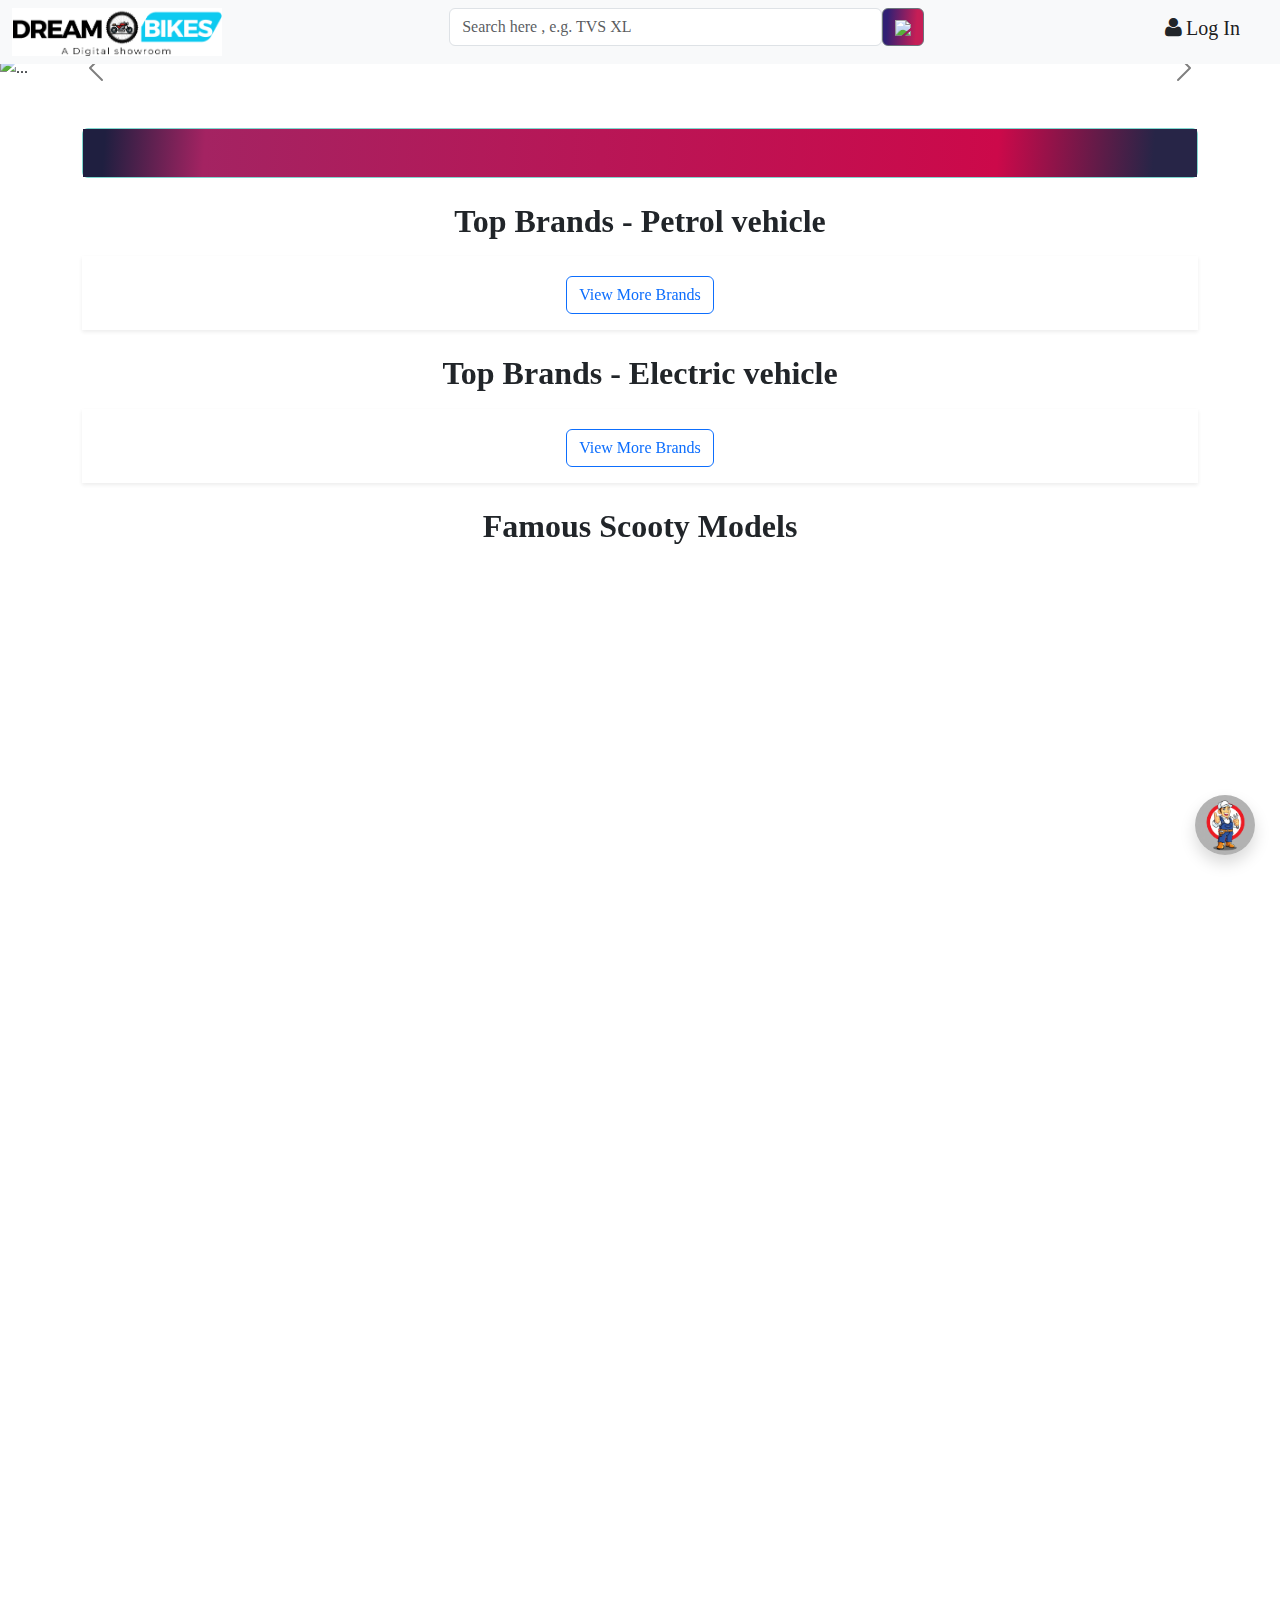
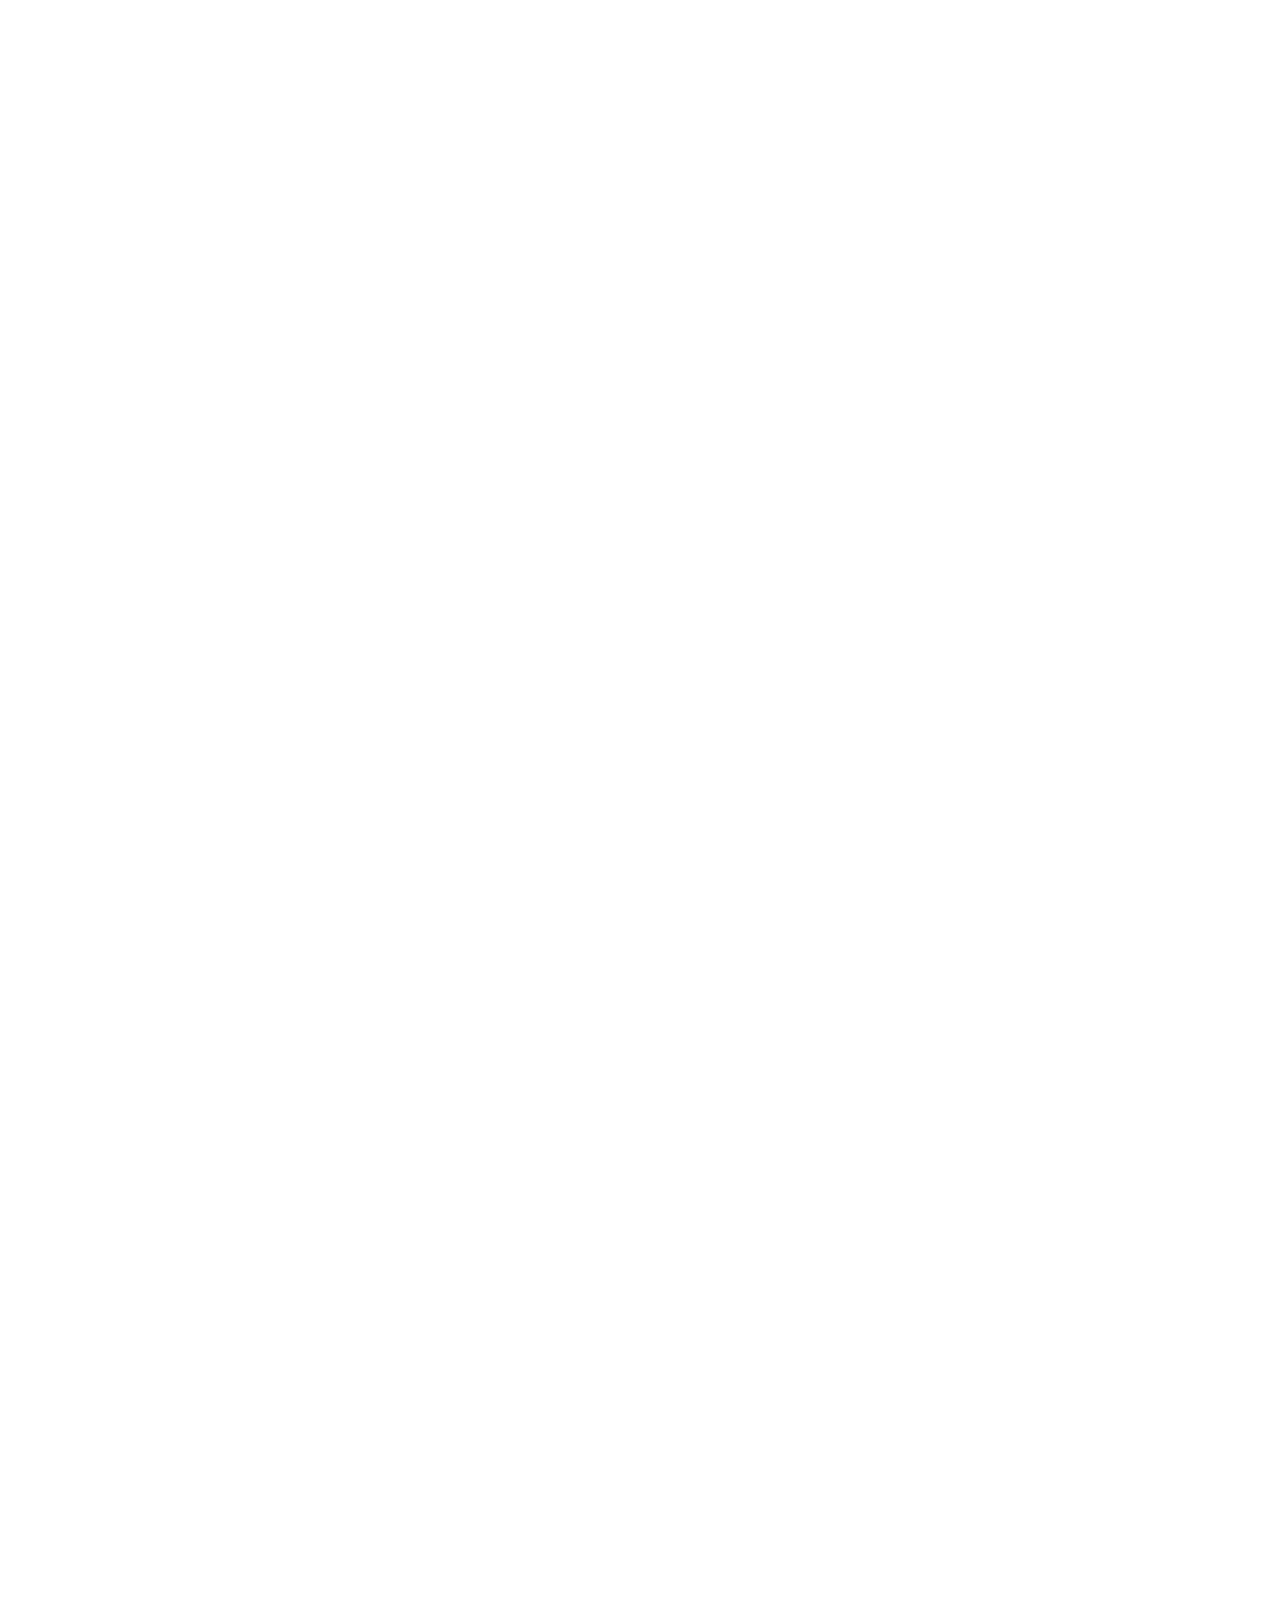
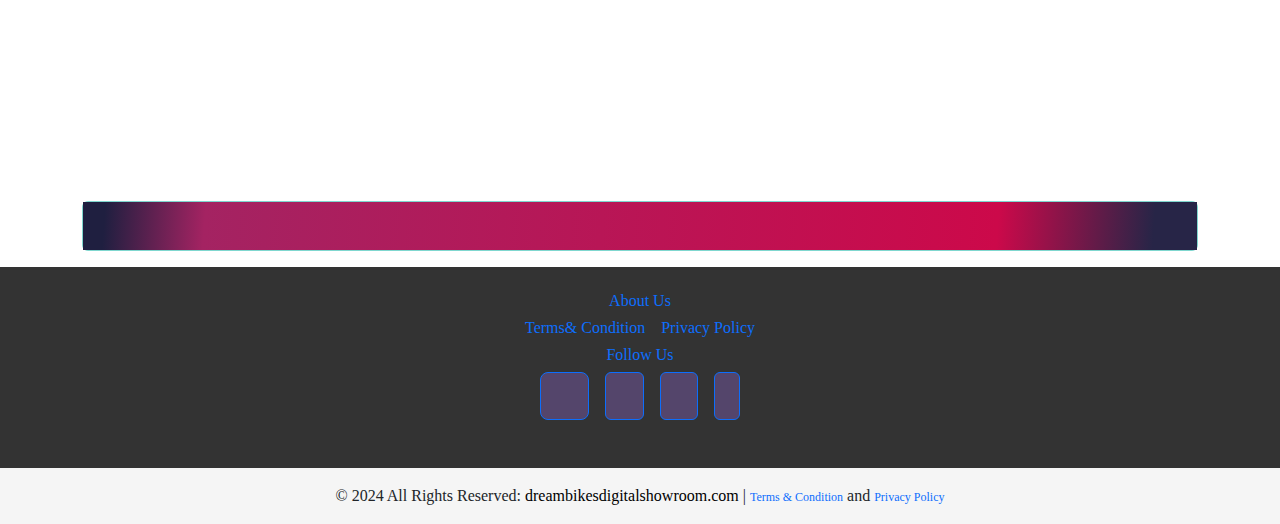
==== commit 6777487d: "mahe" ====
--- a/index.html
+++ b/index.html
@@ -502,8 +502,8 @@
     <div class="chatIcon shadow" id="tool"data-bs-toggle="tooltip" data-bs-placement="top"
     data-bs-custom-class="custom-tooltip"
     data-bs-title="Service">
-        <span class="p-2">
-            <img src="./assets/images/bikeicontool.jpg" class="img-fluid rounded-circle" alt="" srcset="" onclick="servicepage()">
+        <span class="">
+            <img src="./assets/images/biketooliconservice.jpg" class="img-fluid rounded-circle hovertool" alt="" srcset="" onclick="servicepage()">
         </span>
       </div>
 </body>
--- a/assets/css/styles.css
+++ b/assets/css/styles.css
@@ -606,7 +606,7 @@
     background-color: white;
     border-radius: 100%;
     cursor: pointer;
-    border: 1px solid black;
+    /* border: 1px solid black; */
   }
   
   .btn-custom{
@@ -615,7 +615,7 @@
     border: 1px solid rgb(48, 32, 116)
   }
 
-  img:hover {
+  .hovertool:hover {
     animation: shake 0.5s;
   
     animation-iteration-count: infinite;
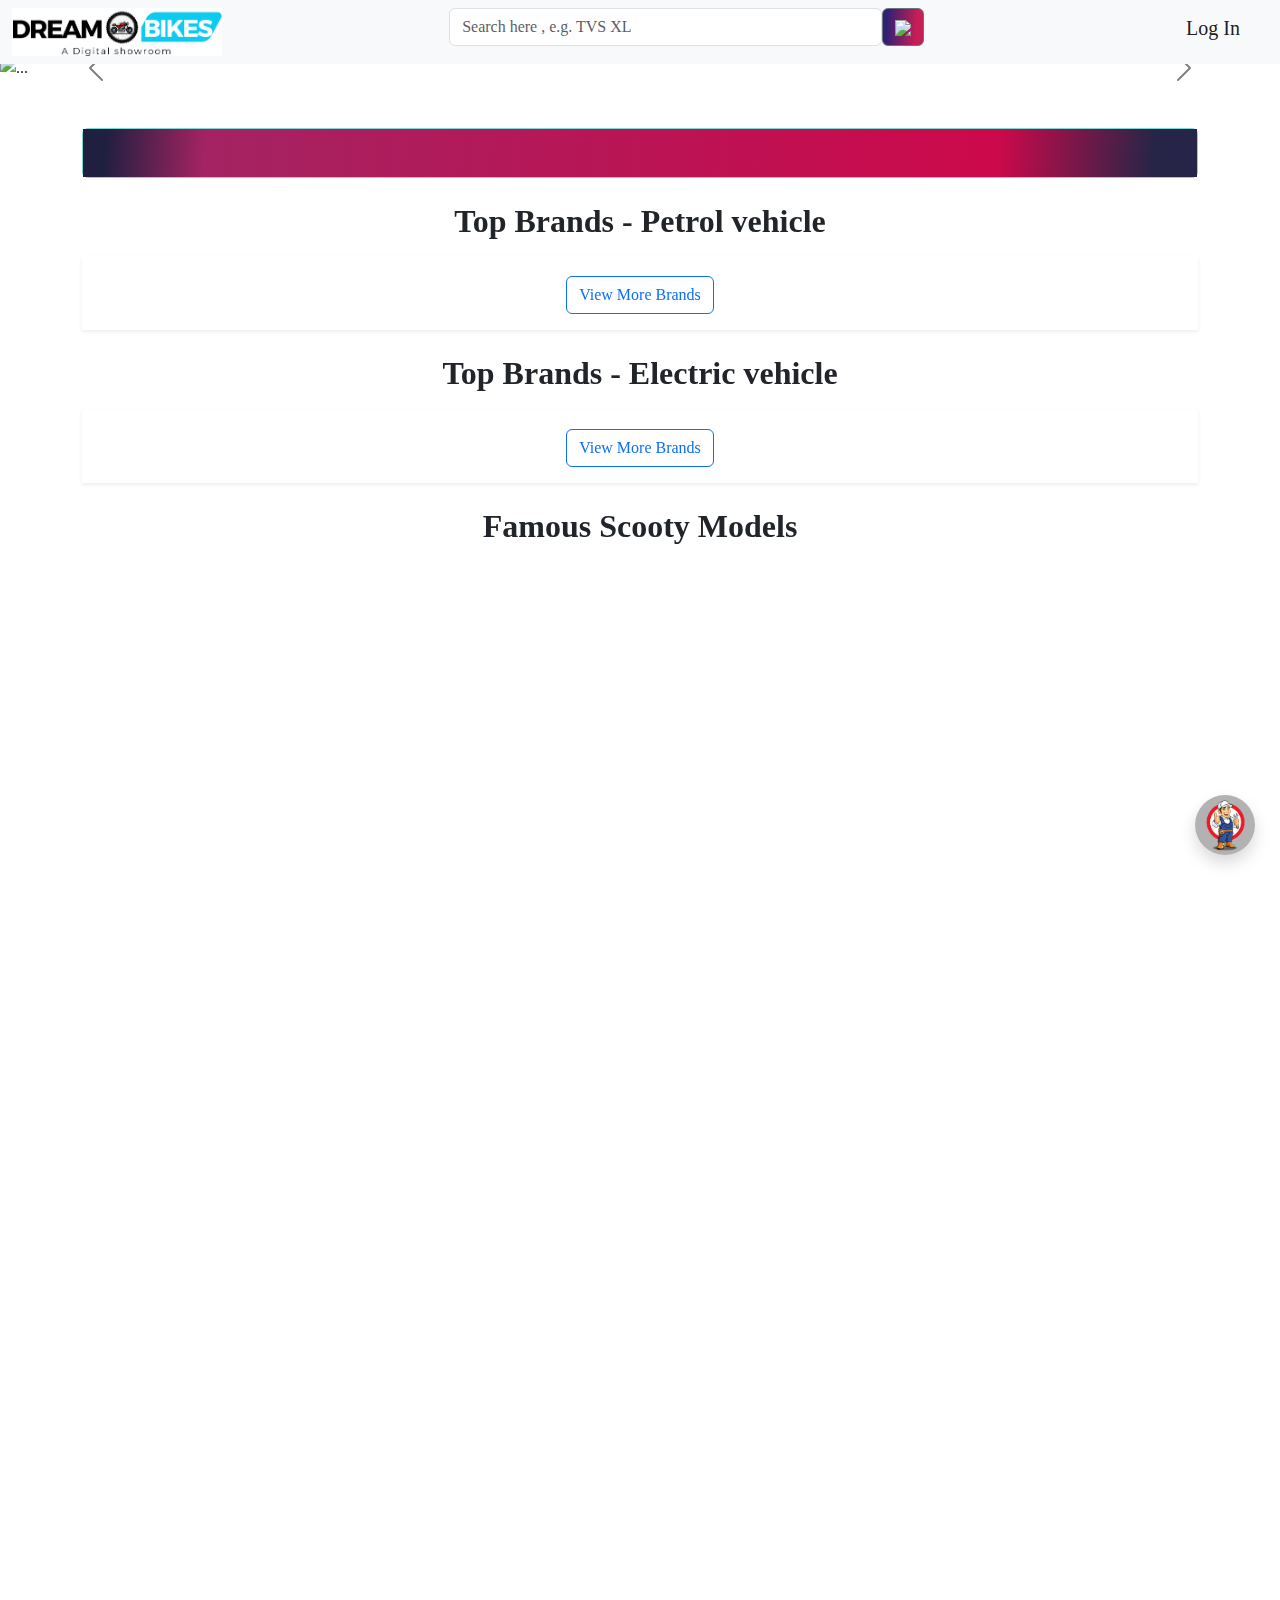
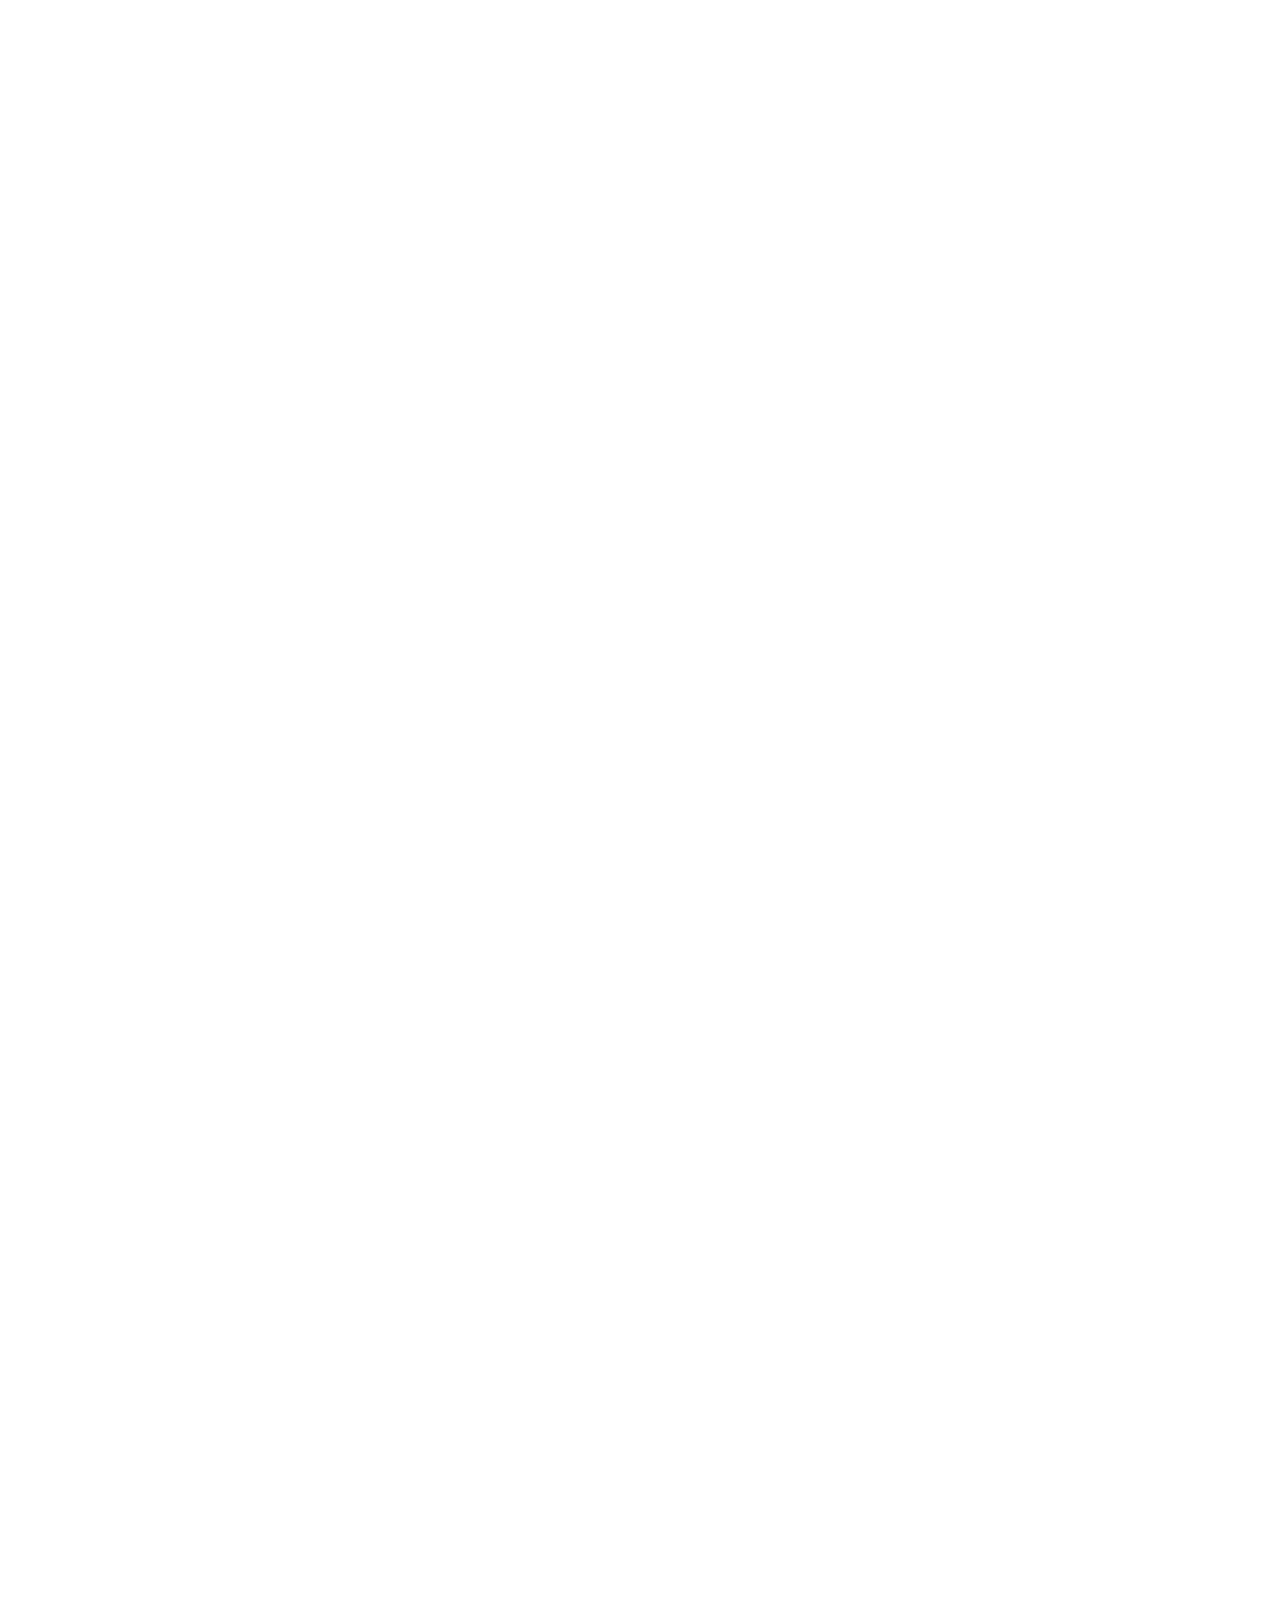
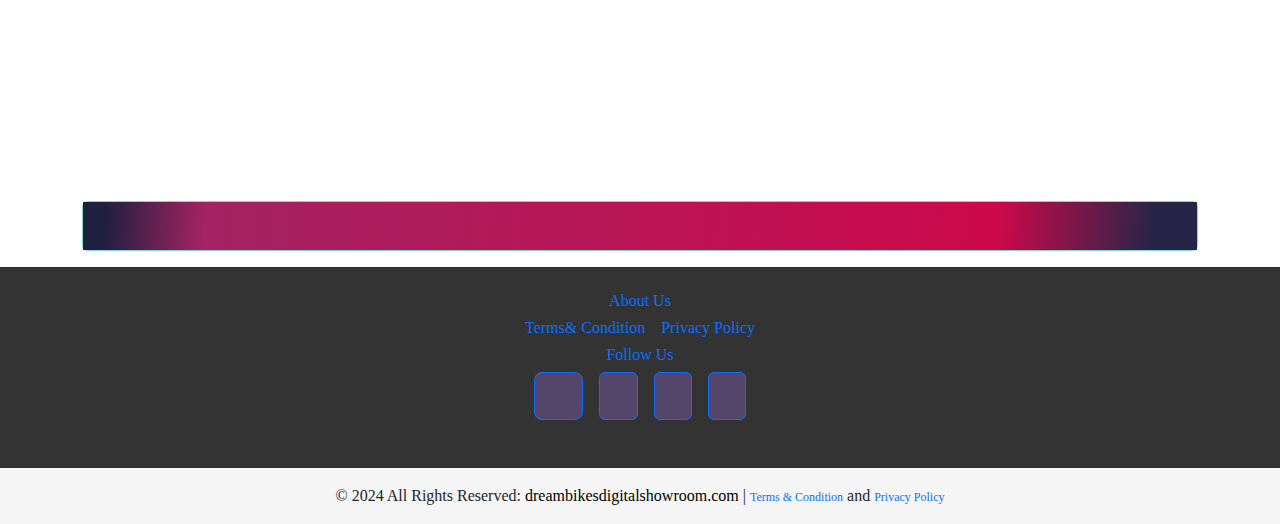
==== commit e7d9f9e9: "Changes in CDN" ====
--- a/index.html
+++ b/index.html
@@ -5,9 +5,9 @@
     <meta charset="UTF-8">
     <meta http-equiv="X-UA-Compatible" content="IE=edge">
     <meta name="viewport" content="width=device-width, initial-scale=1.0, maximum-scale=1.0, user-scalable=0" />
-    <title>Dream Bikes</title>
+    <title>New Bikes, New Scooters, Electric Bikes,Bike Prices,Hero,Honda,RoyalEnfield,Bajaj,Yamaha,TVS - Dream Bikes</title>
     <meta name="keywords"
-          content="bikes,Bikes,buy Bikes,Buy Bikes,Dream Bikes,Bike Models,Race Bikes,Family Bikes,Sell Bikes,Super Bikes">
+          content="new bikes, used bikes, buy used bikes, sell your bike, bikes prices, reviews, Images, news, compare bikes, Instant Bike On-Road Price">
     <meta name="description"
           content="Get Your Dream Bike With best Price">
     <link rel="shortcut icon" href="assets/images/favicon/favicon.png">
@@ -16,17 +16,15 @@
     <meta name="theme-color" content="#ffffff">
     <meta name="google-site-verification" content="a_r0SxdW-AjEZpv1GcTiHQPYIkS2AwSXOsplBI5V914" />
     <link rel="stylesheet" type="text/css" href="assets/css/bootstrap.min.css" />
-    <!--<link rel="stylesheet" type="text/css" href="assets/css/jquery.ui.css">-->
-    <link href="https://fonts.googleapis.com/css?family=Roboto:100,300,400,500,700,900" rel="stylesheet">
+    <link rel="stylesheet" type="text/css" href="assets/css/fonts.googleapis.com.css">
+
     <link rel="stylesheet" type="text/css" href="assets/css/owl.carousel.min.css">
-    <!--<link rel="stylesheet" type="text/css" href="assets/css/vendor.css">-->
     <link rel="stylesheet" type="text/css" href="assets/css/styles.css?ver=1.9" />
     <link rel="stylesheet" type="text/css" href="assets/css/font-awesome.min.css" />
-    <!--<link rel="stylesheet" href="owlcarousel/owl.carousel.min.css">-->
-    <!--<link rel="stylesheet" href="owlcarousel/owl.theme.default.min.css">-->
-    <script src="https://code.jquery.com/jquery-3.5.1.slim.min.js"></script>
-    <script src="https://cdn.jsdelivr.net/npm/@popperjs/core@2.5.4/dist/umd/popper.min.js"></script>
-    <script src="https://maxcdn.bootstrapcdn.com/bootstrap/4.5.2/js/bootstrap.min.js"></script>
+    <script src="assets/js/jquery-3.5.1.slim.min.js"></script>
+    <script src="assets/js/popper.min.js"></script>
+    <script src="assets/js/bootstrap.min.4.5.2.js"></script>
+
     <script src="assets/js/jquery.min.js"></script>
     <script src="assets/js/jquery.ui.js"></script>
     <script src="assets/js/popper.min.js" defer></script>
@@ -34,14 +32,13 @@
     <script src="assets/js/owl.carousel.min.js" defer></script>
     <script src="assets/js/scripts.js?ver=2.1" defer></script>
     <script src="assets/js/Common.js?ver=2.1" defer></script>
- <link rel="stylesheet" href="https://cdnjs.cloudflare.com/ajax/libs/font-awesome/6.5.2/css/all.min.css" integrity="sha512-SnH5WK+bZxgPHs44uWIX+LLJAJ9/2PkPKZ5QiAj6Ta86w+fsb2TkcmfRyVX3pBnMFcV7oQPJkl9QevSCWr3W6A==" crossorigin="anonymous" referrerpolicy="no-referrer" />
-    <link href="https://cdn.jsdelivr.net/npm/bootstrap@5.3.1/dist/css/bootstrap.min.css" rel="stylesheet">
-    <script src="https://cdn.jsdelivr.net/npm/bootstrap@5.3.1/dist/js/bootstrap.bundle.min.js"></script>
-    <!--<script src="jquery.min.js"></script>-->
-    <!--<script src="owlcarousel/owl.carousel.min.js"></script>-->
-    <script src="https://unpkg.com/aos@2.3.1/dist/aos.js"></script>
+    <link rel="stylesheet" type="text/css" href="assets/css/all.min.css">
+    <link rel="stylesheet" type="text/css" href="assets/css/bootstrap.min.5.3.1.css">
+    <script src="assets/js/bootstrap.bundle.min.5.3.1.js"></script>
+
+    <script src="assets/js/aos.js"></script>
     <script src="assets/js/jquery_Clookies.js"></script>
-    <link href="https://unpkg.com/aos@2.3.1/dist/aos.css" rel="stylesheet">
+    <link rel="stylesheet" type="text/css" href="assets/css/aos.css">
     <script async src="https://pagead2.googlesyndication.com/pagead/js/adsbygoogle.js?client=ca-pub-3206472924338070"
             crossorigin="anonymous"></script>
     <style>
@@ -100,6 +97,16 @@
         .show {
             display: block;
         }
+
+        .carousel-fade .carousel-item {
+            transition: opacity 0.5s ease-in-out; /* Adjust transition duration as needed */
+            opacity: 0;
+        }
+
+            .carousel-fade .carousel-item.active {
+                opacity: 1;
+                transition: opacity 0.5s ease-in-out; /* Adjust transition duration as needed */
+            }
     </style>
 </head>
 
@@ -155,9 +162,8 @@
     </div>
     <div id="first">
         <div style="display: block;">
-            <section data-aos="fade-up"
-                     data-aos-duration="1000">
-                <div id="carouselExampleDark" class="carousel carousel-dark slide" data-bs-ride="carousel">
+            <section data-aos="fade-up" data-aos-duration="1000">
+                <div id="carouselExampleDark" class="carousel carousel-dark slide carousel-fade" data-bs-ride="carousel">
                     <div class="carousel-indicators">
                         <button type="button" data-bs-target="#carouselExampleDark" data-bs-slide-to="0" class="active" aria-current="true" aria-label="Slide 1"></button>
                         <button type="button" data-bs-target="#carouselExampleDark" data-bs-slide-to="1" aria-label="Slide 2"></button>
@@ -165,17 +171,13 @@
                     </div>
                     <div class="carousel-inner">
                         <div class="carousel-item active" data-bs-interval="3000">
-                            <!--<img src="./assets/images/banner4.jpg" class="d-block img-fluid" alt="..." id="caroselimg1">-->
-                            <img class="d-block img-fluid" alt="..." id="caroselimg1">
-
+                            <img src="path_to_image1.jpg" class="d-block w-100" alt="..." id="caroselimg1" loading="lazy">
                         </div>
                         <div class="carousel-item" data-bs-interval="3000">
-                            <img class="d-block img-fluid" alt="..." id="caroselimg2">
-
+                            <img src="path_to_image2.jpg" class="d-block w-100" alt="..." id="caroselimg2" loading="lazy">
                         </div>
                         <div class="carousel-item">
-                            <img class="d-block img-fluid" alt="..." id="caroselimg3">
-
+                            <img src="path_to_image3.jpg" class="d-block w-100" alt="..." id="caroselimg3" loading="lazy">
                         </div>
                     </div>
                     <button class="carousel-control-prev" type="button" data-bs-target="#carouselExampleDark" data-bs-slide="prev">
@@ -187,8 +189,8 @@
                         <span class="visually-hidden">Next</span>
                     </button>
                 </div>
-
-            </section>
+            </section>
+
             <section class="Review" onclick="listoffer()">
                 <div class="container mt-5 ">
 
@@ -198,7 +200,7 @@
                             <div class="row">
 
                                 <div class="col-md-4 col-12 text-center d-flex">
-                                    <img src="" id="addimg" class="img-fluid">
+                                    <img src="" id="addimg" class="img-fluid" loading="lazy">
                                 </div>
                                 <div class="col-md-8 col-12 px-4 text-md-start text-center">
                                     <p class="fw-bold  my-md-3 mb-0" id="addline1"></p>
@@ -280,7 +282,7 @@
 
 
 
-              <div class="container textimonialsection mt-5" data-aos="fade-up"
+                <div class="container textimonialsection mt-5" data-aos="fade-up"
                      data-aos-duration="1000">
                     <div class="owl-carousel owl-theme" id="myCarousel3">
                     </div>
@@ -355,7 +357,7 @@
                             <div class="row">
 
                                 <div class="col-md-4 col-12 text-center d-flex">
-                                    <img src="" id="addimg7" class="img-fluid">
+                                    <img src="" id="addimg7" class="img-fluid" loading="lazy">
                                 </div>
                                 <div class="col-md-8 col-12 px-4 text-start">
                                     <p class="fw-bold  my-3" id="addline17"></p>
@@ -381,7 +383,7 @@
                             <button type="button" class="close" data-dismiss="modal"><b>X</b></button>
                         </div>
                         <div class="col-md-12 col-12 text-center">
-                            <img src="assets/images/logo_png.jpg" id="addimgthree" style=" max-width: 50%; height: auto;">
+                            <img src="assets/images/logo_png.jpg" id="addimgthree" style=" max-width: 50%; height: auto;" loading="lazy">
                         </div>
                         <div class="modal-body">
 
@@ -394,14 +396,14 @@
 
 
                             <div class="col-md-12 pb-2" data-mdb-input-init id="leadpin">
-                                <input type="text" id="form13" autocomplete="off" class="form-control leadinput" onkeyup="fetchLeadPincode(2)" placeholder="Type Your Pincode here" />
+                                <input type="text" id="form13" autocomplete="off" class="form-control leadinput" maxlength="6" placeholder="Type Your Pincode here" />
                                 <div id="autocompleteResultsPin"></div>
                                 <span id="pinvalidation" style="display:none;color:red"></span>
                             </div>
 
 
                             <div class="col-md-12 pb-2">
-                                <input type="text" id="MobileBook" class="form-control leadinput" placeholder="Enter Your Mobile Number" />
+                                <input type="text" id="MobileBook" class="form-control leadinput" maxlength="10" placeholder="Enter Your Mobile Number" />
                                 <span id="mobilevalidation" style="display:none;color:red"></span>
 
                             </div>
@@ -411,9 +413,9 @@
                             </div>
 
                             <!-- <div class="col-md-12 pb-5">
-                                <svg class="o-dlrcWp o-eoatGj o-cqgkZn o-euTeMg o-bUlUGg o-emJYLF " style="height:17px" viewBox="0 0 16 16" fill="currentcolor" tabindex="-1" focusable="false" aria-hidden="true" role="img"><path d="M11.89 16h-8a2.06 2.06 0 01-2.06-2.06v-6a2.07 2.07 0 012-2.06V4.09a4.09 4.09 0 118.17 0v1.78a2.07 2.07 0 012 2.06v6A2.06 2.06 0 0111.89 16zm-8-9.13a1.07 1.07 0 00-1.03 1.06v6A1.07 1.07 0 003.92 15h8A1.07 1.07 0 0013 13.94v-6a1.07 1.07 0 00-1.06-1.06zm.9-1H11V4.09a3.09 3.09 0 10-6.17 0zm3.61 6.37h-1v-1.63a.84.84 0 01-.32-.61.83.83 0 111.32.65zm-.5-2.46a.18.18 0 00-.17.18c0 .19.35.19.35 0a.18.18 0 00-.18-.18z"></path></svg>
-                                <span> We only ask these once and your details are safe with us.</span>
-                            </div> -->
+                        <svg class="o-dlrcWp o-eoatGj o-cqgkZn o-euTeMg o-bUlUGg o-emJYLF " style="height:17px" viewBox="0 0 16 16" fill="currentcolor" tabindex="-1" focusable="false" aria-hidden="true" role="img"><path d="M11.89 16h-8a2.06 2.06 0 01-2.06-2.06v-6a2.07 2.07 0 012-2.06V4.09a4.09 4.09 0 118.17 0v1.78a2.07 2.07 0 012 2.06v6A2.06 2.06 0 0111.89 16zm-8-9.13a1.07 1.07 0 00-1.03 1.06v6A1.07 1.07 0 003.92 15h8A1.07 1.07 0 0013 13.94v-6a1.07 1.07 0 00-1.06-1.06zm.9-1H11V4.09a3.09 3.09 0 10-6.17 0zm3.61 6.37h-1v-1.63a.84.84 0 01-.32-.61.83.83 0 111.32.65zm-.5-2.46a.18.18 0 00-.17.18c0 .19.35.19.35 0a.18.18 0 00-.18-.18z"></path></svg>
+                        <span> We only ask these once and your details are safe with us.</span>
+                    </div> -->
 
                             <div class="o-cNwRuH o-cpNAVm">By proceeding ahead, you agree to Dream Bikes <small class="tnc"><a class="o-elzeOy" target="_blank" href="assets/pdf/visitor-agreement.pdf">Terms & Condition</a></small> and <small class="tnc"><a class="o-elzeOy" target="_blank" href="assets/pdf/privacy-policy.pdf">Privacy Policy</a></small>.</div>
 
@@ -503,7 +505,7 @@
     data-bs-custom-class="custom-tooltip"
     data-bs-title="Service">
         <span class="">
-            <img src="./assets/images/biketooliconservice.jpg" class="img-fluid rounded-circle hovertool" alt="" srcset="" onclick="servicepage()">
+            <img src="./assets/images/biketooliconservice.jpg" class="img-fluid rounded-circle hovertool" alt="" srcset="" onclick="servicepage()" loading="lazy">
         </span>
       </div>
 </body>
--- a/assets/css/fonts.googleapis.com.css
+++ b/assets/css/fonts.googleapis.com.css
@@ -0,0 +1,336 @@
+/* cyrillic-ext */
+@font-face {
+    font-family: 'Roboto';
+    font-style: normal;
+    font-weight: 100;
+    src: url(https://fonts.gstatic.com/s/roboto/v30/KFOkCnqEu92Fr1MmgVxFIzIFKw.woff2) format('woff2');
+    unicode-range: U+0460-052F, U+1C80-1C88, U+20B4, U+2DE0-2DFF, U+A640-A69F, U+FE2E-FE2F;
+}
+/* cyrillic */
+@font-face {
+    font-family: 'Roboto';
+    font-style: normal;
+    font-weight: 100;
+    src: url(https://fonts.gstatic.com/s/roboto/v30/KFOkCnqEu92Fr1MmgVxMIzIFKw.woff2) format('woff2');
+    unicode-range: U+0301, U+0400-045F, U+0490-0491, U+04B0-04B1, U+2116;
+}
+/* greek-ext */
+@font-face {
+    font-family: 'Roboto';
+    font-style: normal;
+    font-weight: 100;
+    src: url(https://fonts.gstatic.com/s/roboto/v30/KFOkCnqEu92Fr1MmgVxEIzIFKw.woff2) format('woff2');
+    unicode-range: U+1F00-1FFF;
+}
+/* greek */
+@font-face {
+    font-family: 'Roboto';
+    font-style: normal;
+    font-weight: 100;
+    src: url(https://fonts.gstatic.com/s/roboto/v30/KFOkCnqEu92Fr1MmgVxLIzIFKw.woff2) format('woff2');
+    unicode-range: U+0370-0377, U+037A-037F, U+0384-038A, U+038C, U+038E-03A1, U+03A3-03FF;
+}
+/* vietnamese */
+@font-face {
+    font-family: 'Roboto';
+    font-style: normal;
+    font-weight: 100;
+    src: url(https://fonts.gstatic.com/s/roboto/v30/KFOkCnqEu92Fr1MmgVxHIzIFKw.woff2) format('woff2');
+    unicode-range: U+0102-0103, U+0110-0111, U+0128-0129, U+0168-0169, U+01A0-01A1, U+01AF-01B0, U+0300-0301, U+0303-0304, U+0308-0309, U+0323, U+0329, U+1EA0-1EF9, U+20AB;
+}
+/* latin-ext */
+@font-face {
+    font-family: 'Roboto';
+    font-style: normal;
+    font-weight: 100;
+    src: url(https://fonts.gstatic.com/s/roboto/v30/KFOkCnqEu92Fr1MmgVxGIzIFKw.woff2) format('woff2');
+    unicode-range: U+0100-02AF, U+0304, U+0308, U+0329, U+1E00-1E9F, U+1EF2-1EFF, U+2020, U+20A0-20AB, U+20AD-20C0, U+2113, U+2C60-2C7F, U+A720-A7FF;
+}
+/* latin */
+@font-face {
+    font-family: 'Roboto';
+    font-style: normal;
+    font-weight: 100;
+    src: url(https://fonts.gstatic.com/s/roboto/v30/KFOkCnqEu92Fr1MmgVxIIzI.woff2) format('woff2');
+    unicode-range: U+0000-00FF, U+0131, U+0152-0153, U+02BB-02BC, U+02C6, U+02DA, U+02DC, U+0304, U+0308, U+0329, U+2000-206F, U+2074, U+20AC, U+2122, U+2191, U+2193, U+2212, U+2215, U+FEFF, U+FFFD;
+}
+/* cyrillic-ext */
+@font-face {
+    font-family: 'Roboto';
+    font-style: normal;
+    font-weight: 300;
+    src: url(https://fonts.gstatic.com/s/roboto/v30/KFOlCnqEu92Fr1MmSU5fCRc4EsA.woff2) format('woff2');
+    unicode-range: U+0460-052F, U+1C80-1C88, U+20B4, U+2DE0-2DFF, U+A640-A69F, U+FE2E-FE2F;
+}
+/* cyrillic */
+@font-face {
+    font-family: 'Roboto';
+    font-style: normal;
+    font-weight: 300;
+    src: url(https://fonts.gstatic.com/s/roboto/v30/KFOlCnqEu92Fr1MmSU5fABc4EsA.woff2) format('woff2');
+    unicode-range: U+0301, U+0400-045F, U+0490-0491, U+04B0-04B1, U+2116;
+}
+/* greek-ext */
+@font-face {
+    font-family: 'Roboto';
+    font-style: normal;
+    font-weight: 300;
+    src: url(https://fonts.gstatic.com/s/roboto/v30/KFOlCnqEu92Fr1MmSU5fCBc4EsA.woff2) format('woff2');
+    unicode-range: U+1F00-1FFF;
+}
+/* greek */
+@font-face {
+    font-family: 'Roboto';
+    font-style: normal;
+    font-weight: 300;
+    src: url(https://fonts.gstatic.com/s/roboto/v30/KFOlCnqEu92Fr1MmSU5fBxc4EsA.woff2) format('woff2');
+    unicode-range: U+0370-0377, U+037A-037F, U+0384-038A, U+038C, U+038E-03A1, U+03A3-03FF;
+}
+/* vietnamese */
+@font-face {
+    font-family: 'Roboto';
+    font-style: normal;
+    font-weight: 300;
+    src: url(https://fonts.gstatic.com/s/roboto/v30/KFOlCnqEu92Fr1MmSU5fCxc4EsA.woff2) format('woff2');
+    unicode-range: U+0102-0103, U+0110-0111, U+0128-0129, U+0168-0169, U+01A0-01A1, U+01AF-01B0, U+0300-0301, U+0303-0304, U+0308-0309, U+0323, U+0329, U+1EA0-1EF9, U+20AB;
+}
+/* latin-ext */
+@font-face {
+    font-family: 'Roboto';
+    font-style: normal;
+    font-weight: 300;
+    src: url(https://fonts.gstatic.com/s/roboto/v30/KFOlCnqEu92Fr1MmSU5fChc4EsA.woff2) format('woff2');
+    unicode-range: U+0100-02AF, U+0304, U+0308, U+0329, U+1E00-1E9F, U+1EF2-1EFF, U+2020, U+20A0-20AB, U+20AD-20C0, U+2113, U+2C60-2C7F, U+A720-A7FF;
+}
+/* latin */
+@font-face {
+    font-family: 'Roboto';
+    font-style: normal;
+    font-weight: 300;
+    src: url(https://fonts.gstatic.com/s/roboto/v30/KFOlCnqEu92Fr1MmSU5fBBc4.woff2) format('woff2');
+    unicode-range: U+0000-00FF, U+0131, U+0152-0153, U+02BB-02BC, U+02C6, U+02DA, U+02DC, U+0304, U+0308, U+0329, U+2000-206F, U+2074, U+20AC, U+2122, U+2191, U+2193, U+2212, U+2215, U+FEFF, U+FFFD;
+}
+/* cyrillic-ext */
+@font-face {
+    font-family: 'Roboto';
+    font-style: normal;
+    font-weight: 400;
+    src: url(https://fonts.gstatic.com/s/roboto/v30/KFOmCnqEu92Fr1Mu72xKOzY.woff2) format('woff2');
+    unicode-range: U+0460-052F, U+1C80-1C88, U+20B4, U+2DE0-2DFF, U+A640-A69F, U+FE2E-FE2F;
+}
+/* cyrillic */
+@font-face {
+    font-family: 'Roboto';
+    font-style: normal;
+    font-weight: 400;
+    src: url(https://fonts.gstatic.com/s/roboto/v30/KFOmCnqEu92Fr1Mu5mxKOzY.woff2) format('woff2');
+    unicode-range: U+0301, U+0400-045F, U+0490-0491, U+04B0-04B1, U+2116;
+}
+/* greek-ext */
+@font-face {
+    font-family: 'Roboto';
+    font-style: normal;
+    font-weight: 400;
+    src: url(https://fonts.gstatic.com/s/roboto/v30/KFOmCnqEu92Fr1Mu7mxKOzY.woff2) format('woff2');
+    unicode-range: U+1F00-1FFF;
+}
+/* greek */
+@font-face {
+    font-family: 'Roboto';
+    font-style: normal;
+    font-weight: 400;
+    src: url(https://fonts.gstatic.com/s/roboto/v30/KFOmCnqEu92Fr1Mu4WxKOzY.woff2) format('woff2');
+    unicode-range: U+0370-0377, U+037A-037F, U+0384-038A, U+038C, U+038E-03A1, U+03A3-03FF;
+}
+/* vietnamese */
+@font-face {
+    font-family: 'Roboto';
+    font-style: normal;
+    font-weight: 400;
+    src: url(https://fonts.gstatic.com/s/roboto/v30/KFOmCnqEu92Fr1Mu7WxKOzY.woff2) format('woff2');
+    unicode-range: U+0102-0103, U+0110-0111, U+0128-0129, U+0168-0169, U+01A0-01A1, U+01AF-01B0, U+0300-0301, U+0303-0304, U+0308-0309, U+0323, U+0329, U+1EA0-1EF9, U+20AB;
+}
+/* latin-ext */
+@font-face {
+    font-family: 'Roboto';
+    font-style: normal;
+    font-weight: 400;
+    src: url(https://fonts.gstatic.com/s/roboto/v30/KFOmCnqEu92Fr1Mu7GxKOzY.woff2) format('woff2');
+    unicode-range: U+0100-02AF, U+0304, U+0308, U+0329, U+1E00-1E9F, U+1EF2-1EFF, U+2020, U+20A0-20AB, U+20AD-20C0, U+2113, U+2C60-2C7F, U+A720-A7FF;
+}
+/* latin */
+@font-face {
+    font-family: 'Roboto';
+    font-style: normal;
+    font-weight: 400;
+    src: url(https://fonts.gstatic.com/s/roboto/v30/KFOmCnqEu92Fr1Mu4mxK.woff2) format('woff2');
+    unicode-range: U+0000-00FF, U+0131, U+0152-0153, U+02BB-02BC, U+02C6, U+02DA, U+02DC, U+0304, U+0308, U+0329, U+2000-206F, U+2074, U+20AC, U+2122, U+2191, U+2193, U+2212, U+2215, U+FEFF, U+FFFD;
+}
+/* cyrillic-ext */
+@font-face {
+    font-family: 'Roboto';
+    font-style: normal;
+    font-weight: 500;
+    src: url(https://fonts.gstatic.com/s/roboto/v30/KFOlCnqEu92Fr1MmEU9fCRc4EsA.woff2) format('woff2');
+    unicode-range: U+0460-052F, U+1C80-1C88, U+20B4, U+2DE0-2DFF, U+A640-A69F, U+FE2E-FE2F;
+}
+/* cyrillic */
+@font-face {
+    font-family: 'Roboto';
+    font-style: normal;
+    font-weight: 500;
+    src: url(https://fonts.gstatic.com/s/roboto/v30/KFOlCnqEu92Fr1MmEU9fABc4EsA.woff2) format('woff2');
+    unicode-range: U+0301, U+0400-045F, U+0490-0491, U+04B0-04B1, U+2116;
+}
+/* greek-ext */
+@font-face {
+    font-family: 'Roboto';
+    font-style: normal;
+    font-weight: 500;
+    src: url(https://fonts.gstatic.com/s/roboto/v30/KFOlCnqEu92Fr1MmEU9fCBc4EsA.woff2) format('woff2');
+    unicode-range: U+1F00-1FFF;
+}
+/* greek */
+@font-face {
+    font-family: 'Roboto';
+    font-style: normal;
+    font-weight: 500;
+    src: url(https://fonts.gstatic.com/s/roboto/v30/KFOlCnqEu92Fr1MmEU9fBxc4EsA.woff2) format('woff2');
+    unicode-range: U+0370-0377, U+037A-037F, U+0384-038A, U+038C, U+038E-03A1, U+03A3-03FF;
+}
+/* vietnamese */
+@font-face {
+    font-family: 'Roboto';
+    font-style: normal;
+    font-weight: 500;
+    src: url(https://fonts.gstatic.com/s/roboto/v30/KFOlCnqEu92Fr1MmEU9fCxc4EsA.woff2) format('woff2');
+    unicode-range: U+0102-0103, U+0110-0111, U+0128-0129, U+0168-0169, U+01A0-01A1, U+01AF-01B0, U+0300-0301, U+0303-0304, U+0308-0309, U+0323, U+0329, U+1EA0-1EF9, U+20AB;
+}
+/* latin-ext */
+@font-face {
+    font-family: 'Roboto';
+    font-style: normal;
+    font-weight: 500;
+    src: url(https://fonts.gstatic.com/s/roboto/v30/KFOlCnqEu92Fr1MmEU9fChc4EsA.woff2) format('woff2');
+    unicode-range: U+0100-02AF, U+0304, U+0308, U+0329, U+1E00-1E9F, U+1EF2-1EFF, U+2020, U+20A0-20AB, U+20AD-20C0, U+2113, U+2C60-2C7F, U+A720-A7FF;
+}
+/* latin */
+@font-face {
+    font-family: 'Roboto';
+    font-style: normal;
+    font-weight: 500;
+    src: url(https://fonts.gstatic.com/s/roboto/v30/KFOlCnqEu92Fr1MmEU9fBBc4.woff2) format('woff2');
+    unicode-range: U+0000-00FF, U+0131, U+0152-0153, U+02BB-02BC, U+02C6, U+02DA, U+02DC, U+0304, U+0308, U+0329, U+2000-206F, U+2074, U+20AC, U+2122, U+2191, U+2193, U+2212, U+2215, U+FEFF, U+FFFD;
+}
+/* cyrillic-ext */
+@font-face {
+    font-family: 'Roboto';
+    font-style: normal;
+    font-weight: 700;
+    src: url(https://fonts.gstatic.com/s/roboto/v30/KFOlCnqEu92Fr1MmWUlfCRc4EsA.woff2) format('woff2');
+    unicode-range: U+0460-052F, U+1C80-1C88, U+20B4, U+2DE0-2DFF, U+A640-A69F, U+FE2E-FE2F;
+}
+/* cyrillic */
+@font-face {
+    font-family: 'Roboto';
+    font-style: normal;
+    font-weight: 700;
+    src: url(https://fonts.gstatic.com/s/roboto/v30/KFOlCnqEu92Fr1MmWUlfABc4EsA.woff2) format('woff2');
+    unicode-range: U+0301, U+0400-045F, U+0490-0491, U+04B0-04B1, U+2116;
+}
+/* greek-ext */
+@font-face {
+    font-family: 'Roboto';
+    font-style: normal;
+    font-weight: 700;
+    src: url(https://fonts.gstatic.com/s/roboto/v30/KFOlCnqEu92Fr1MmWUlfCBc4EsA.woff2) format('woff2');
+    unicode-range: U+1F00-1FFF;
+}
+/* greek */
+@font-face {
+    font-family: 'Roboto';
+    font-style: normal;
+    font-weight: 700;
+    src: url(https://fonts.gstatic.com/s/roboto/v30/KFOlCnqEu92Fr1MmWUlfBxc4EsA.woff2) format('woff2');
+    unicode-range: U+0370-0377, U+037A-037F, U+0384-038A, U+038C, U+038E-03A1, U+03A3-03FF;
+}
+/* vietnamese */
+@font-face {
+    font-family: 'Roboto';
+    font-style: normal;
+    font-weight: 700;
+    src: url(https://fonts.gstatic.com/s/roboto/v30/KFOlCnqEu92Fr1MmWUlfCxc4EsA.woff2) format('woff2');
+    unicode-range: U+0102-0103, U+0110-0111, U+0128-0129, U+0168-0169, U+01A0-01A1, U+01AF-01B0, U+0300-0301, U+0303-0304, U+0308-0309, U+0323, U+0329, U+1EA0-1EF9, U+20AB;
+}
+/* latin-ext */
+@font-face {
+    font-family: 'Roboto';
+    font-style: normal;
+    font-weight: 700;
+    src: url(https://fonts.gstatic.com/s/roboto/v30/KFOlCnqEu92Fr1MmWUlfChc4EsA.woff2) format('woff2');
+    unicode-range: U+0100-02AF, U+0304, U+0308, U+0329, U+1E00-1E9F, U+1EF2-1EFF, U+2020, U+20A0-20AB, U+20AD-20C0, U+2113, U+2C60-2C7F, U+A720-A7FF;
+}
+/* latin */
+@font-face {
+    font-family: 'Roboto';
+    font-style: normal;
+    font-weight: 700;
+    src: url(https://fonts.gstatic.com/s/roboto/v30/KFOlCnqEu92Fr1MmWUlfBBc4.woff2) format('woff2');
+    unicode-range: U+0000-00FF, U+0131, U+0152-0153, U+02BB-02BC, U+02C6, U+02DA, U+02DC, U+0304, U+0308, U+0329, U+2000-206F, U+2074, U+20AC, U+2122, U+2191, U+2193, U+2212, U+2215, U+FEFF, U+FFFD;
+}
+/* cyrillic-ext */
+@font-face {
+    font-family: 'Roboto';
+    font-style: normal;
+    font-weight: 900;
+    src: url(https://fonts.gstatic.com/s/roboto/v30/KFOlCnqEu92Fr1MmYUtfCRc4EsA.woff2) format('woff2');
+    unicode-range: U+0460-052F, U+1C80-1C88, U+20B4, U+2DE0-2DFF, U+A640-A69F, U+FE2E-FE2F;
+}
+/* cyrillic */
+@font-face {
+    font-family: 'Roboto';
+    font-style: normal;
+    font-weight: 900;
+    src: url(https://fonts.gstatic.com/s/roboto/v30/KFOlCnqEu92Fr1MmYUtfABc4EsA.woff2) format('woff2');
+    unicode-range: U+0301, U+0400-045F, U+0490-0491, U+04B0-04B1, U+2116;
+}
+/* greek-ext */
+@font-face {
+    font-family: 'Roboto';
+    font-style: normal;
+    font-weight: 900;
+    src: url(https://fonts.gstatic.com/s/roboto/v30/KFOlCnqEu92Fr1MmYUtfCBc4EsA.woff2) format('woff2');
+    unicode-range: U+1F00-1FFF;
+}
+/* greek */
+@font-face {
+    font-family: 'Roboto';
+    font-style: normal;
+    font-weight: 900;
+    src: url(https://fonts.gstatic.com/s/roboto/v30/KFOlCnqEu92Fr1MmYUtfBxc4EsA.woff2) format('woff2');
+    unicode-range: U+0370-0377, U+037A-037F, U+0384-038A, U+038C, U+038E-03A1, U+03A3-03FF;
+}
+/* vietnamese */
+@font-face {
+    font-family: 'Roboto';
+    font-style: normal;
+    font-weight: 900;
+    src: url(https://fonts.gstatic.com/s/roboto/v30/KFOlCnqEu92Fr1MmYUtfCxc4EsA.woff2) format('woff2');
+    unicode-range: U+0102-0103, U+0110-0111, U+0128-0129, U+0168-0169, U+01A0-01A1, U+01AF-01B0, U+0300-0301, U+0303-0304, U+0308-0309, U+0323, U+0329, U+1EA0-1EF9, U+20AB;
+}
+/* latin-ext */
+@font-face {
+    font-family: 'Roboto';
+    font-style: normal;
+    font-weight: 900;
+    src: url(https://fonts.gstatic.com/s/roboto/v30/KFOlCnqEu92Fr1MmYUtfChc4EsA.woff2) format('woff2');
+    unicode-range: U+0100-02AF, U+0304, U+0308, U+0329, U+1E00-1E9F, U+1EF2-1EFF, U+2020, U+20A0-20AB, U+20AD-20C0, U+2113, U+2C60-2C7F, U+A720-A7FF;
+}
+/* latin */
+@font-face {
+    font-family: 'Roboto';
+    font-style: normal;
+    font-weight: 900;
+    src: url(https://fonts.gstatic.com/s/roboto/v30/KFOlCnqEu92Fr1MmYUtfBBc4.woff2) format('woff2');
+    unicode-range: U+0000-00FF, U+0131, U+0152-0153, U+02BB-02BC, U+02C6, U+02DA, U+02DC, U+0304, U+0308, U+0329, U+2000-206F, U+2074, U+20AC, U+2122, U+2191, U+2193, U+2212, U+2215, U+FEFF, U+FFFD;
+}
--- a/assets/css/styles.css
+++ b/assets/css/styles.css
@@ -606,6 +606,8 @@
     background-color: white;
     border-radius: 100%;
     cursor: pointer;
+    opacity: 1 !important;
+    z-index: 2;
     /* border: 1px solid black; */
   }
   
--- a/assets/css/all.min.css
+++ b/assets/css/all.min.css
@@ -0,0 +1,8242 @@
+/*!
+ * Font Awesome Free 6.5.2 by @fontawesome - https://fontawesome.com
+ * License - https://fontawesome.com/license/free (Icons: CC BY 4.0, Fonts: SIL OFL 1.1, Code: MIT License)
+ * Copyright 2024 Fonticons, Inc.
+ */
+.fa {
+    font-family: var(--fa-style-family,"Font Awesome 6 Free");
+    font-weight: var(--fa-style,900)
+}
+
+.fa, .fa-brands, .fa-classic, .fa-regular, .fa-sharp, .fa-solid, .fab, .far, .fas {
+    -moz-osx-font-smoothing: grayscale;
+    -webkit-font-smoothing: antialiased;
+    display: var(--fa-display,inline-block);
+    font-style: normal;
+    font-variant: normal;
+    line-height: 1;
+    text-rendering: auto
+}
+
+.fa-classic, .fa-regular, .fa-solid, .far, .fas {
+    font-family: "Font Awesome 6 Free"
+}
+
+.fa-brands, .fab {
+    font-family: "Font Awesome 6 Brands"
+}
+
+.fa-1x {
+    font-size: 1em
+}
+
+.fa-2x {
+    font-size: 2em
+}
+
+.fa-3x {
+    font-size: 3em
+}
+
+.fa-4x {
+    font-size: 4em
+}
+
+.fa-5x {
+    font-size: 5em
+}
+
+.fa-6x {
+    font-size: 6em
+}
+
+.fa-7x {
+    font-size: 7em
+}
+
+.fa-8x {
+    font-size: 8em
+}
+
+.fa-9x {
+    font-size: 9em
+}
+
+.fa-10x {
+    font-size: 10em
+}
+
+.fa-2xs {
+    font-size: .625em;
+    line-height: .1em;
+    vertical-align: .225em
+}
+
+.fa-xs {
+    font-size: .75em;
+    line-height: .08333em;
+    vertical-align: .125em
+}
+
+.fa-sm {
+    font-size: .875em;
+    line-height: .07143em;
+    vertical-align: .05357em
+}
+
+.fa-lg {
+    font-size: 1.25em;
+    line-height: .05em;
+    vertical-align: -.075em
+}
+
+.fa-xl {
+    font-size: 1.5em;
+    line-height: .04167em;
+    vertical-align: -.125em
+}
+
+.fa-2xl {
+    font-size: 2em;
+    line-height: .03125em;
+    vertical-align: -.1875em
+}
+
+.fa-fw {
+    text-align: center;
+    width: 1.25em
+}
+
+.fa-ul {
+    list-style-type: none;
+    margin-left: var(--fa-li-margin,2.5em);
+    padding-left: 0
+}
+
+    .fa-ul > li {
+        position: relative
+    }
+
+.fa-li {
+    left: calc(var(--fa-li-width, 2em)*-1);
+    position: absolute;
+    text-align: center;
+    width: var(--fa-li-width,2em);
+    line-height: inherit
+}
+
+.fa-border {
+    border-radius: var(--fa-border-radius,.1em);
+    border: var(--fa-border-width,.08em) var(--fa-border-style,solid) var(--fa-border-color,#eee);
+    padding: var(--fa-border-padding,.2em .25em .15em)
+}
+
+.fa-pull-left {
+    float: left;
+    margin-right: var(--fa-pull-margin,.3em)
+}
+
+.fa-pull-right {
+    float: right;
+    margin-left: var(--fa-pull-margin,.3em)
+}
+
+.fa-beat {
+    -webkit-animation-name: fa-beat;
+    animation-name: fa-beat;
+    -webkit-animation-delay: var(--fa-animation-delay,0s);
+    animation-delay: var(--fa-animation-delay,0s);
+    -webkit-animation-direction: var(--fa-animation-direction,normal);
+    animation-direction: var(--fa-animation-direction,normal);
+    -webkit-animation-duration: var(--fa-animation-duration,1s);
+    animation-duration: var(--fa-animation-duration,1s);
+    -webkit-animation-iteration-count: var(--fa-animation-iteration-count,infinite);
+    animation-iteration-count: var(--fa-animation-iteration-count,infinite);
+    -webkit-animation-timing-function: var(--fa-animation-timing,ease-in-out);
+    animation-timing-function: var(--fa-animation-timing,ease-in-out)
+}
+
+.fa-bounce {
+    -webkit-animation-name: fa-bounce;
+    animation-name: fa-bounce;
+    -webkit-animation-delay: var(--fa-animation-delay,0s);
+    animation-delay: var(--fa-animation-delay,0s);
+    -webkit-animation-direction: var(--fa-animation-direction,normal);
+    animation-direction: var(--fa-animation-direction,normal);
+    -webkit-animation-duration: var(--fa-animation-duration,1s);
+    animation-duration: var(--fa-animation-duration,1s);
+    -webkit-animation-iteration-count: var(--fa-animation-iteration-count,infinite);
+    animation-iteration-count: var(--fa-animation-iteration-count,infinite);
+    -webkit-animation-timing-function: var(--fa-animation-timing,cubic-bezier(.28,.84,.42,1));
+    animation-timing-function: var(--fa-animation-timing,cubic-bezier(.28,.84,.42,1))
+}
+
+.fa-fade {
+    -webkit-animation-name: fa-fade;
+    animation-name: fa-fade;
+    -webkit-animation-iteration-count: var(--fa-animation-iteration-count,infinite);
+    animation-iteration-count: var(--fa-animation-iteration-count,infinite);
+    -webkit-animation-timing-function: var(--fa-animation-timing,cubic-bezier(.4,0,.6,1));
+    animation-timing-function: var(--fa-animation-timing,cubic-bezier(.4,0,.6,1))
+}
+
+.fa-beat-fade, .fa-fade {
+    -webkit-animation-delay: var(--fa-animation-delay,0s);
+    animation-delay: var(--fa-animation-delay,0s);
+    -webkit-animation-direction: var(--fa-animation-direction,normal);
+    animation-direction: var(--fa-animation-direction,normal);
+    -webkit-animation-duration: var(--fa-animation-duration,1s);
+    animation-duration: var(--fa-animation-duration,1s)
+}
+
+.fa-beat-fade {
+    -webkit-animation-name: fa-beat-fade;
+    animation-name: fa-beat-fade;
+    -webkit-animation-iteration-count: var(--fa-animation-iteration-count,infinite);
+    animation-iteration-count: var(--fa-animation-iteration-count,infinite);
+    -webkit-animation-timing-function: var(--fa-animation-timing,cubic-bezier(.4,0,.6,1));
+    animation-timing-function: var(--fa-animation-timing,cubic-bezier(.4,0,.6,1))
+}
+
+.fa-flip {
+    -webkit-animation-name: fa-flip;
+    animation-name: fa-flip;
+    -webkit-animation-delay: var(--fa-animation-delay,0s);
+    animation-delay: var(--fa-animation-delay,0s);
+    -webkit-animation-direction: var(--fa-animation-direction,normal);
+    animation-direction: var(--fa-animation-direction,normal);
+    -webkit-animation-duration: var(--fa-animation-duration,1s);
+    animation-duration: var(--fa-animation-duration,1s);
+    -webkit-animation-iteration-count: var(--fa-animation-iteration-count,infinite);
+    animation-iteration-count: var(--fa-animation-iteration-count,infinite);
+    -webkit-animation-timing-function: var(--fa-animation-timing,ease-in-out);
+    animation-timing-function: var(--fa-animation-timing,ease-in-out)
+}
+
+.fa-shake {
+    -webkit-animation-name: fa-shake;
+    animation-name: fa-shake;
+    -webkit-animation-duration: var(--fa-animation-duration,1s);
+    animation-duration: var(--fa-animation-duration,1s);
+    -webkit-animation-iteration-count: var(--fa-animation-iteration-count,infinite);
+    animation-iteration-count: var(--fa-animation-iteration-count,infinite);
+    -webkit-animation-timing-function: var(--fa-animation-timing,linear);
+    animation-timing-function: var(--fa-animation-timing,linear)
+}
+
+.fa-shake, .fa-spin {
+    -webkit-animation-delay: var(--fa-animation-delay,0s);
+    animation-delay: var(--fa-animation-delay,0s);
+    -webkit-animation-direction: var(--fa-animation-direction,normal);
+    animation-direction: var(--fa-animation-direction,normal)
+}
+
+.fa-spin {
+    -webkit-animation-name: fa-spin;
+    animation-name: fa-spin;
+    -webkit-animation-duration: var(--fa-animation-duration,2s);
+    animation-duration: var(--fa-animation-duration,2s);
+    -webkit-animation-iteration-count: var(--fa-animation-iteration-count,infinite);
+    animation-iteration-count: var(--fa-animation-iteration-count,infinite);
+    -webkit-animation-timing-function: var(--fa-animation-timing,linear);
+    animation-timing-function: var(--fa-animation-timing,linear)
+}
+
+.fa-spin-reverse {
+    --fa-animation-direction: reverse
+}
+
+.fa-pulse, .fa-spin-pulse {
+    -webkit-animation-name: fa-spin;
+    animation-name: fa-spin;
+    -webkit-animation-direction: var(--fa-animation-direction,normal);
+    animation-direction: var(--fa-animation-direction,normal);
+    -webkit-animation-duration: var(--fa-animation-duration,1s);
+    animation-duration: var(--fa-animation-duration,1s);
+    -webkit-animation-iteration-count: var(--fa-animation-iteration-count,infinite);
+    animation-iteration-count: var(--fa-animation-iteration-count,infinite);
+    -webkit-animation-timing-function: var(--fa-animation-timing,steps(8));
+    animation-timing-function: var(--fa-animation-timing,steps(8))
+}
+
+@media (prefers-reduced-motion:reduce) {
+    .fa-beat, .fa-beat-fade, .fa-bounce, .fa-fade, .fa-flip, .fa-pulse, .fa-shake, .fa-spin, .fa-spin-pulse {
+        -webkit-animation-delay: -1ms;
+        animation-delay: -1ms;
+        -webkit-animation-duration: 1ms;
+        animation-duration: 1ms;
+        -webkit-animation-iteration-count: 1;
+        animation-iteration-count: 1;
+        -webkit-transition-delay: 0s;
+        transition-delay: 0s;
+        -webkit-transition-duration: 0s;
+        transition-duration: 0s
+    }
+}
+
+@-webkit-keyframes fa-beat {
+    0%,90% {
+        -webkit-transform: scale(1);
+        transform: scale(1)
+    }
+
+    45% {
+        -webkit-transform: scale(var(--fa-beat-scale,1.25));
+        transform: scale(var(--fa-beat-scale,1.25))
+    }
+}
+
+@keyframes fa-beat {
+    0%,90% {
+        -webkit-transform: scale(1);
+        transform: scale(1)
+    }
+
+    45% {
+        -webkit-transform: scale(var(--fa-beat-scale,1.25));
+        transform: scale(var(--fa-beat-scale,1.25))
+    }
+}
+
+@-webkit-keyframes fa-bounce {
+    0% {
+        -webkit-transform: scale(1) translateY(0);
+        transform: scale(1) translateY(0)
+    }
+
+    10% {
+        -webkit-transform: scale(var(--fa-bounce-start-scale-x,1.1),var(--fa-bounce-start-scale-y,.9)) translateY(0);
+        transform: scale(var(--fa-bounce-start-scale-x,1.1),var(--fa-bounce-start-scale-y,.9)) translateY(0)
+    }
+
+    30% {
+        -webkit-transform: scale(var(--fa-bounce-jump-scale-x,.9),var(--fa-bounce-jump-scale-y,1.1)) translateY(var(--fa-bounce-height,-.5em));
+        transform: scale(var(--fa-bounce-jump-scale-x,.9),var(--fa-bounce-jump-scale-y,1.1)) translateY(var(--fa-bounce-height,-.5em))
+    }
+
+    50% {
+        -webkit-transform: scale(var(--fa-bounce-land-scale-x,1.05),var(--fa-bounce-land-scale-y,.95)) translateY(0);
+        transform: scale(var(--fa-bounce-land-scale-x,1.05),var(--fa-bounce-land-scale-y,.95)) translateY(0)
+    }
+
+    57% {
+        -webkit-transform: scale(1) translateY(var(--fa-bounce-rebound,-.125em));
+        transform: scale(1) translateY(var(--fa-bounce-rebound,-.125em))
+    }
+
+    64% {
+        -webkit-transform: scale(1) translateY(0);
+        transform: scale(1) translateY(0)
+    }
+
+    to {
+        -webkit-transform: scale(1) translateY(0);
+        transform: scale(1) translateY(0)
+    }
+}
+
+@keyframes fa-bounce {
+    0% {
+        -webkit-transform: scale(1) translateY(0);
+        transform: scale(1) translateY(0)
+    }
+
+    10% {
+        -webkit-transform: scale(var(--fa-bounce-start-scale-x,1.1),var(--fa-bounce-start-scale-y,.9)) translateY(0);
+        transform: scale(var(--fa-bounce-start-scale-x,1.1),var(--fa-bounce-start-scale-y,.9)) translateY(0)
+    }
+
+    30% {
+        -webkit-transform: scale(var(--fa-bounce-jump-scale-x,.9),var(--fa-bounce-jump-scale-y,1.1)) translateY(var(--fa-bounce-height,-.5em));
+        transform: scale(var(--fa-bounce-jump-scale-x,.9),var(--fa-bounce-jump-scale-y,1.1)) translateY(var(--fa-bounce-height,-.5em))
+    }
+
+    50% {
+        -webkit-transform: scale(var(--fa-bounce-land-scale-x,1.05),var(--fa-bounce-land-scale-y,.95)) translateY(0);
+        transform: scale(var(--fa-bounce-land-scale-x,1.05),var(--fa-bounce-land-scale-y,.95)) translateY(0)
+    }
+
+    57% {
+        -webkit-transform: scale(1) translateY(var(--fa-bounce-rebound,-.125em));
+        transform: scale(1) translateY(var(--fa-bounce-rebound,-.125em))
+    }
+
+    64% {
+        -webkit-transform: scale(1) translateY(0);
+        transform: scale(1) translateY(0)
+    }
+
+    to {
+        -webkit-transform: scale(1) translateY(0);
+        transform: scale(1) translateY(0)
+    }
+}
+
+@-webkit-keyframes fa-fade {
+    50% {
+        opacity: var(--fa-fade-opacity,.4)
+    }
+}
+
+@keyframes fa-fade {
+    50% {
+        opacity: var(--fa-fade-opacity,.4)
+    }
+}
+
+@-webkit-keyframes fa-beat-fade {
+    0%,to {
+        opacity: var(--fa-beat-fade-opacity,.4);
+        -webkit-transform: scale(1);
+        transform: scale(1)
+    }
+
+    50% {
+        opacity: 1;
+        -webkit-transform: scale(var(--fa-beat-fade-scale,1.125));
+        transform: scale(var(--fa-beat-fade-scale,1.125))
+    }
+}
+
+@keyframes fa-beat-fade {
+    0%,to {
+        opacity: var(--fa-beat-fade-opacity,.4);
+        -webkit-transform: scale(1);
+        transform: scale(1)
+    }
+
+    50% {
+        opacity: 1;
+        -webkit-transform: scale(var(--fa-beat-fade-scale,1.125));
+        transform: scale(var(--fa-beat-fade-scale,1.125))
+    }
+}
+
+@-webkit-keyframes fa-flip {
+    50% {
+        -webkit-transform: rotate3d(var(--fa-flip-x,0),var(--fa-flip-y,1),var(--fa-flip-z,0),var(--fa-flip-angle,-180deg));
+        transform: rotate3d(var(--fa-flip-x,0),var(--fa-flip-y,1),var(--fa-flip-z,0),var(--fa-flip-angle,-180deg))
+    }
+}
+
+@keyframes fa-flip {
+    50% {
+        -webkit-transform: rotate3d(var(--fa-flip-x,0),var(--fa-flip-y,1),var(--fa-flip-z,0),var(--fa-flip-angle,-180deg));
+        transform: rotate3d(var(--fa-flip-x,0),var(--fa-flip-y,1),var(--fa-flip-z,0),var(--fa-flip-angle,-180deg))
+    }
+}
+
+@-webkit-keyframes fa-shake {
+    0% {
+        -webkit-transform: rotate(-15deg);
+        transform: rotate(-15deg)
+    }
+
+    4% {
+        -webkit-transform: rotate(15deg);
+        transform: rotate(15deg)
+    }
+
+    8%,24% {
+        -webkit-transform: rotate(-18deg);
+        transform: rotate(-18deg)
+    }
+
+    12%,28% {
+        -webkit-transform: rotate(18deg);
+        transform: rotate(18deg)
+    }
+
+    16% {
+        -webkit-transform: rotate(-22deg);
+        transform: rotate(-22deg)
+    }
+
+    20% {
+        -webkit-transform: rotate(22deg);
+        transform: rotate(22deg)
+    }
+
+    32% {
+        -webkit-transform: rotate(-12deg);
+        transform: rotate(-12deg)
+    }
+
+    36% {
+        -webkit-transform: rotate(12deg);
+        transform: rotate(12deg)
+    }
+
+    40%,to {
+        -webkit-transform: rotate(0deg);
+        transform: rotate(0deg)
+    }
+}
+
+@keyframes fa-shake {
+    0% {
+        -webkit-transform: rotate(-15deg);
+        transform: rotate(-15deg)
+    }
+
+    4% {
+        -webkit-transform: rotate(15deg);
+        transform: rotate(15deg)
+    }
+
+    8%,24% {
+        -webkit-transform: rotate(-18deg);
+        transform: rotate(-18deg)
+    }
+
+    12%,28% {
+        -webkit-transform: rotate(18deg);
+        transform: rotate(18deg)
+    }
+
+    16% {
+        -webkit-transform: rotate(-22deg);
+        transform: rotate(-22deg)
+    }
+
+    20% {
+        -webkit-transform: rotate(22deg);
+        transform: rotate(22deg)
+    }
+
+    32% {
+        -webkit-transform: rotate(-12deg);
+        transform: rotate(-12deg)
+    }
+
+    36% {
+        -webkit-transform: rotate(12deg);
+        transform: rotate(12deg)
+    }
+
+    40%,to {
+        -webkit-transform: rotate(0deg);
+        transform: rotate(0deg)
+    }
+}
+
+@-webkit-keyframes fa-spin {
+    0% {
+        -webkit-transform: rotate(0deg);
+        transform: rotate(0deg)
+    }
+
+    to {
+        -webkit-transform: rotate(1turn);
+        transform: rotate(1turn)
+    }
+}
+
+@keyframes fa-spin {
+    0% {
+        -webkit-transform: rotate(0deg);
+        transform: rotate(0deg)
+    }
+
+    to {
+        -webkit-transform: rotate(1turn);
+        transform: rotate(1turn)
+    }
+}
+
+.fa-rotate-90 {
+    -webkit-transform: rotate(90deg);
+    transform: rotate(90deg)
+}
+
+.fa-rotate-180 {
+    -webkit-transform: rotate(180deg);
+    transform: rotate(180deg)
+}
+
+.fa-rotate-270 {
+    -webkit-transform: rotate(270deg);
+    transform: rotate(270deg)
+}
+
+.fa-flip-horizontal {
+    -webkit-transform: scaleX(-1);
+    transform: scaleX(-1)
+}
+
+.fa-flip-vertical {
+    -webkit-transform: scaleY(-1);
+    transform: scaleY(-1)
+}
+
+.fa-flip-both, .fa-flip-horizontal.fa-flip-vertical {
+    -webkit-transform: scale(-1);
+    transform: scale(-1)
+}
+
+.fa-rotate-by {
+    -webkit-transform: rotate(var(--fa-rotate-angle,0));
+    transform: rotate(var(--fa-rotate-angle,0))
+}
+
+.fa-stack {
+    display: inline-block;
+    height: 2em;
+    line-height: 2em;
+    position: relative;
+    vertical-align: middle;
+    width: 2.5em
+}
+
+.fa-stack-1x, .fa-stack-2x {
+    left: 0;
+    position: absolute;
+    text-align: center;
+    width: 100%;
+    z-index: var(--fa-stack-z-index,auto)
+}
+
+.fa-stack-1x {
+    line-height: inherit
+}
+
+.fa-stack-2x {
+    font-size: 2em
+}
+
+.fa-inverse {
+    color: var(--fa-inverse,#fff)
+}
+
+.fa-0:before {
+    content: "\30"
+}
+
+.fa-1:before {
+    content: "\31"
+}
+
+.fa-2:before {
+    content: "\32"
+}
+
+.fa-3:before {
+    content: "\33"
+}
+
+.fa-4:before {
+    content: "\34"
+}
+
+.fa-5:before {
+    content: "\35"
+}
+
+.fa-6:before {
+    content: "\36"
+}
+
+.fa-7:before {
+    content: "\37"
+}
+
+.fa-8:before {
+    content: "\38"
+}
+
+.fa-9:before {
+    content: "\39"
+}
+
+.fa-fill-drip:before {
+    content: "\f576"
+}
+
+.fa-arrows-to-circle:before {
+    content: "\e4bd"
+}
+
+.fa-chevron-circle-right:before, .fa-circle-chevron-right:before {
+    content: "\f138"
+}
+
+.fa-at:before {
+    content: "\40"
+}
+
+.fa-trash-alt:before, .fa-trash-can:before {
+    content: "\f2ed"
+}
+
+.fa-text-height:before {
+    content: "\f034"
+}
+
+.fa-user-times:before, .fa-user-xmark:before {
+    content: "\f235"
+}
+
+.fa-stethoscope:before {
+    content: "\f0f1"
+}
+
+.fa-comment-alt:before, .fa-message:before {
+    content: "\f27a"
+}
+
+.fa-info:before {
+    content: "\f129"
+}
+
+.fa-compress-alt:before, .fa-down-left-and-up-right-to-center:before {
+    content: "\f422"
+}
+
+.fa-explosion:before {
+    content: "\e4e9"
+}
+
+.fa-file-alt:before, .fa-file-lines:before, .fa-file-text:before {
+    content: "\f15c"
+}
+
+.fa-wave-square:before {
+    content: "\f83e"
+}
+
+.fa-ring:before {
+    content: "\f70b"
+}
+
+.fa-building-un:before {
+    content: "\e4d9"
+}
+
+.fa-dice-three:before {
+    content: "\f527"
+}
+
+.fa-calendar-alt:before, .fa-calendar-days:before {
+    content: "\f073"
+}
+
+.fa-anchor-circle-check:before {
+    content: "\e4aa"
+}
+
+.fa-building-circle-arrow-right:before {
+    content: "\e4d1"
+}
+
+.fa-volleyball-ball:before, .fa-volleyball:before {
+    content: "\f45f"
+}
+
+.fa-arrows-up-to-line:before {
+    content: "\e4c2"
+}
+
+.fa-sort-desc:before, .fa-sort-down:before {
+    content: "\f0dd"
+}
+
+.fa-circle-minus:before, .fa-minus-circle:before {
+    content: "\f056"
+}
+
+.fa-door-open:before {
+    content: "\f52b"
+}
+
+.fa-right-from-bracket:before, .fa-sign-out-alt:before {
+    content: "\f2f5"
+}
+
+.fa-atom:before {
+    content: "\f5d2"
+}
+
+.fa-soap:before {
+    content: "\e06e"
+}
+
+.fa-heart-music-camera-bolt:before, .fa-icons:before {
+    content: "\f86d"
+}
+
+.fa-microphone-alt-slash:before, .fa-microphone-lines-slash:before {
+    content: "\f539"
+}
+
+.fa-bridge-circle-check:before {
+    content: "\e4c9"
+}
+
+.fa-pump-medical:before {
+    content: "\e06a"
+}
+
+.fa-fingerprint:before {
+    content: "\f577"
+}
+
+.fa-hand-point-right:before {
+    content: "\f0a4"
+}
+
+.fa-magnifying-glass-location:before, .fa-search-location:before {
+    content: "\f689"
+}
+
+.fa-forward-step:before, .fa-step-forward:before {
+    content: "\f051"
+}
+
+.fa-face-smile-beam:before, .fa-smile-beam:before {
+    content: "\f5b8"
+}
+
+.fa-flag-checkered:before {
+    content: "\f11e"
+}
+
+.fa-football-ball:before, .fa-football:before {
+    content: "\f44e"
+}
+
+.fa-school-circle-exclamation:before {
+    content: "\e56c"
+}
+
+.fa-crop:before {
+    content: "\f125"
+}
+
+.fa-angle-double-down:before, .fa-angles-down:before {
+    content: "\f103"
+}
+
+.fa-users-rectangle:before {
+    content: "\e594"
+}
+
+.fa-people-roof:before {
+    content: "\e537"
+}
+
+.fa-people-line:before {
+    content: "\e534"
+}
+
+.fa-beer-mug-empty:before, .fa-beer:before {
+    content: "\f0fc"
+}
+
+.fa-diagram-predecessor:before {
+    content: "\e477"
+}
+
+.fa-arrow-up-long:before, .fa-long-arrow-up:before {
+    content: "\f176"
+}
+
+.fa-burn:before, .fa-fire-flame-simple:before {
+    content: "\f46a"
+}
+
+.fa-male:before, .fa-person:before {
+    content: "\f183"
+}
+
+.fa-laptop:before {
+    content: "\f109"
+}
+
+.fa-file-csv:before {
+    content: "\f6dd"
+}
+
+.fa-menorah:before {
+    content: "\f676"
+}
+
+.fa-truck-plane:before {
+    content: "\e58f"
+}
+
+.fa-record-vinyl:before {
+    content: "\f8d9"
+}
+
+.fa-face-grin-stars:before, .fa-grin-stars:before {
+    content: "\f587"
+}
+
+.fa-bong:before {
+    content: "\f55c"
+}
+
+.fa-pastafarianism:before, .fa-spaghetti-monster-flying:before {
+    content: "\f67b"
+}
+
+.fa-arrow-down-up-across-line:before {
+    content: "\e4af"
+}
+
+.fa-spoon:before, .fa-utensil-spoon:before {
+    content: "\f2e5"
+}
+
+.fa-jar-wheat:before {
+    content: "\e517"
+}
+
+.fa-envelopes-bulk:before, .fa-mail-bulk:before {
+    content: "\f674"
+}
+
+.fa-file-circle-exclamation:before {
+    content: "\e4eb"
+}
+
+.fa-circle-h:before, .fa-hospital-symbol:before {
+    content: "\f47e"
+}
+
+.fa-pager:before {
+    content: "\f815"
+}
+
+.fa-address-book:before, .fa-contact-book:before {
+    content: "\f2b9"
+}
+
+.fa-strikethrough:before {
+    content: "\f0cc"
+}
+
+.fa-k:before {
+    content: "\4b"
+}
+
+.fa-landmark-flag:before {
+    content: "\e51c"
+}
+
+.fa-pencil-alt:before, .fa-pencil:before {
+    content: "\f303"
+}
+
+.fa-backward:before {
+    content: "\f04a"
+}
+
+.fa-caret-right:before {
+    content: "\f0da"
+}
+
+.fa-comments:before {
+    content: "\f086"
+}
+
+.fa-file-clipboard:before, .fa-paste:before {
+    content: "\f0ea"
+}
+
+.fa-code-pull-request:before {
+    content: "\e13c"
+}
+
+.fa-clipboard-list:before {
+    content: "\f46d"
+}
+
+.fa-truck-loading:before, .fa-truck-ramp-box:before {
+    content: "\f4de"
+}
+
+.fa-user-check:before {
+    content: "\f4fc"
+}
+
+.fa-vial-virus:before {
+    content: "\e597"
+}
+
+.fa-sheet-plastic:before {
+    content: "\e571"
+}
+
+.fa-blog:before {
+    content: "\f781"
+}
+
+.fa-user-ninja:before {
+    content: "\f504"
+}
+
+.fa-person-arrow-up-from-line:before {
+    content: "\e539"
+}
+
+.fa-scroll-torah:before, .fa-torah:before {
+    content: "\f6a0"
+}
+
+.fa-broom-ball:before, .fa-quidditch-broom-ball:before, .fa-quidditch:before {
+    content: "\f458"
+}
+
+.fa-toggle-off:before {
+    content: "\f204"
+}
+
+.fa-archive:before, .fa-box-archive:before {
+    content: "\f187"
+}
+
+.fa-person-drowning:before {
+    content: "\e545"
+}
+
+.fa-arrow-down-9-1:before, .fa-sort-numeric-desc:before, .fa-sort-numeric-down-alt:before {
+    content: "\f886"
+}
+
+.fa-face-grin-tongue-squint:before, .fa-grin-tongue-squint:before {
+    content: "\f58a"
+}
+
+.fa-spray-can:before {
+    content: "\f5bd"
+}
+
+.fa-truck-monster:before {
+    content: "\f63b"
+}
+
+.fa-w:before {
+    content: "\57"
+}
+
+.fa-earth-africa:before, .fa-globe-africa:before {
+    content: "\f57c"
+}
+
+.fa-rainbow:before {
+    content: "\f75b"
+}
+
+.fa-circle-notch:before {
+    content: "\f1ce"
+}
+
+.fa-tablet-alt:before, .fa-tablet-screen-button:before {
+    content: "\f3fa"
+}
+
+.fa-paw:before {
+    content: "\f1b0"
+}
+
+.fa-cloud:before {
+    content: "\f0c2"
+}
+
+.fa-trowel-bricks:before {
+    content: "\e58a"
+}
+
+.fa-face-flushed:before, .fa-flushed:before {
+    content: "\f579"
+}
+
+.fa-hospital-user:before {
+    content: "\f80d"
+}
+
+.fa-tent-arrow-left-right:before {
+    content: "\e57f"
+}
+
+.fa-gavel:before, .fa-legal:before {
+    content: "\f0e3"
+}
+
+.fa-binoculars:before {
+    content: "\f1e5"
+}
+
+.fa-microphone-slash:before {
+    content: "\f131"
+}
+
+.fa-box-tissue:before {
+    content: "\e05b"
+}
+
+.fa-motorcycle:before {
+    content: "\f21c"
+}
+
+.fa-bell-concierge:before, .fa-concierge-bell:before {
+    content: "\f562"
+}
+
+.fa-pen-ruler:before, .fa-pencil-ruler:before {
+    content: "\f5ae"
+}
+
+.fa-people-arrows-left-right:before, .fa-people-arrows:before {
+    content: "\e068"
+}
+
+.fa-mars-and-venus-burst:before {
+    content: "\e523"
+}
+
+.fa-caret-square-right:before, .fa-square-caret-right:before {
+    content: "\f152"
+}
+
+.fa-cut:before, .fa-scissors:before {
+    content: "\f0c4"
+}
+
+.fa-sun-plant-wilt:before {
+    content: "\e57a"
+}
+
+.fa-toilets-portable:before {
+    content: "\e584"
+}
+
+.fa-hockey-puck:before {
+    content: "\f453"
+}
+
+.fa-table:before {
+    content: "\f0ce"
+}
+
+.fa-magnifying-glass-arrow-right:before {
+    content: "\e521"
+}
+
+.fa-digital-tachograph:before, .fa-tachograph-digital:before {
+    content: "\f566"
+}
+
+.fa-users-slash:before {
+    content: "\e073"
+}
+
+.fa-clover:before {
+    content: "\e139"
+}
+
+.fa-mail-reply:before, .fa-reply:before {
+    content: "\f3e5"
+}
+
+.fa-star-and-crescent:before {
+    content: "\f699"
+}
+
+.fa-house-fire:before {
+    content: "\e50c"
+}
+
+.fa-minus-square:before, .fa-square-minus:before {
+    content: "\f146"
+}
+
+.fa-helicopter:before {
+    content: "\f533"
+}
+
+.fa-compass:before {
+    content: "\f14e"
+}
+
+.fa-caret-square-down:before, .fa-square-caret-down:before {
+    content: "\f150"
+}
+
+.fa-file-circle-question:before {
+    content: "\e4ef"
+}
+
+.fa-laptop-code:before {
+    content: "\f5fc"
+}
+
+.fa-swatchbook:before {
+    content: "\f5c3"
+}
+
+.fa-prescription-bottle:before {
+    content: "\f485"
+}
+
+.fa-bars:before, .fa-navicon:before {
+    content: "\f0c9"
+}
+
+.fa-people-group:before {
+    content: "\e533"
+}
+
+.fa-hourglass-3:before, .fa-hourglass-end:before {
+    content: "\f253"
+}
+
+.fa-heart-broken:before, .fa-heart-crack:before {
+    content: "\f7a9"
+}
+
+.fa-external-link-square-alt:before, .fa-square-up-right:before {
+    content: "\f360"
+}
+
+.fa-face-kiss-beam:before, .fa-kiss-beam:before {
+    content: "\f597"
+}
+
+.fa-film:before {
+    content: "\f008"
+}
+
+.fa-ruler-horizontal:before {
+    content: "\f547"
+}
+
+.fa-people-robbery:before {
+    content: "\e536"
+}
+
+.fa-lightbulb:before {
+    content: "\f0eb"
+}
+
+.fa-caret-left:before {
+    content: "\f0d9"
+}
+
+.fa-circle-exclamation:before, .fa-exclamation-circle:before {
+    content: "\f06a"
+}
+
+.fa-school-circle-xmark:before {
+    content: "\e56d"
+}
+
+.fa-arrow-right-from-bracket:before, .fa-sign-out:before {
+    content: "\f08b"
+}
+
+.fa-chevron-circle-down:before, .fa-circle-chevron-down:before {
+    content: "\f13a"
+}
+
+.fa-unlock-alt:before, .fa-unlock-keyhole:before {
+    content: "\f13e"
+}
+
+.fa-cloud-showers-heavy:before {
+    content: "\f740"
+}
+
+.fa-headphones-alt:before, .fa-headphones-simple:before {
+    content: "\f58f"
+}
+
+.fa-sitemap:before {
+    content: "\f0e8"
+}
+
+.fa-circle-dollar-to-slot:before, .fa-donate:before {
+    content: "\f4b9"
+}
+
+.fa-memory:before {
+    content: "\f538"
+}
+
+.fa-road-spikes:before {
+    content: "\e568"
+}
+
+.fa-fire-burner:before {
+    content: "\e4f1"
+}
+
+.fa-flag:before {
+    content: "\f024"
+}
+
+.fa-hanukiah:before {
+    content: "\f6e6"
+}
+
+.fa-feather:before {
+    content: "\f52d"
+}
+
+.fa-volume-down:before, .fa-volume-low:before {
+    content: "\f027"
+}
+
+.fa-comment-slash:before {
+    content: "\f4b3"
+}
+
+.fa-cloud-sun-rain:before {
+    content: "\f743"
+}
+
+.fa-compress:before {
+    content: "\f066"
+}
+
+.fa-wheat-alt:before, .fa-wheat-awn:before {
+    content: "\e2cd"
+}
+
+.fa-ankh:before {
+    content: "\f644"
+}
+
+.fa-hands-holding-child:before {
+    content: "\e4fa"
+}
+
+.fa-asterisk:before {
+    content: "\2a"
+}
+
+.fa-check-square:before, .fa-square-check:before {
+    content: "\f14a"
+}
+
+.fa-peseta-sign:before {
+    content: "\e221"
+}
+
+.fa-header:before, .fa-heading:before {
+    content: "\f1dc"
+}
+
+.fa-ghost:before {
+    content: "\f6e2"
+}
+
+.fa-list-squares:before, .fa-list:before {
+    content: "\f03a"
+}
+
+.fa-phone-square-alt:before, .fa-square-phone-flip:before {
+    content: "\f87b"
+}
+
+.fa-cart-plus:before {
+    content: "\f217"
+}
+
+.fa-gamepad:before {
+    content: "\f11b"
+}
+
+.fa-circle-dot:before, .fa-dot-circle:before {
+    content: "\f192"
+}
+
+.fa-dizzy:before, .fa-face-dizzy:before {
+    content: "\f567"
+}
+
+.fa-egg:before {
+    content: "\f7fb"
+}
+
+.fa-house-medical-circle-xmark:before {
+    content: "\e513"
+}
+
+.fa-campground:before {
+    content: "\f6bb"
+}
+
+.fa-folder-plus:before {
+    content: "\f65e"
+}
+
+.fa-futbol-ball:before, .fa-futbol:before, .fa-soccer-ball:before {
+    content: "\f1e3"
+}
+
+.fa-paint-brush:before, .fa-paintbrush:before {
+    content: "\f1fc"
+}
+
+.fa-lock:before {
+    content: "\f023"
+}
+
+.fa-gas-pump:before {
+    content: "\f52f"
+}
+
+.fa-hot-tub-person:before, .fa-hot-tub:before {
+    content: "\f593"
+}
+
+.fa-map-location:before, .fa-map-marked:before {
+    content: "\f59f"
+}
+
+.fa-house-flood-water:before {
+    content: "\e50e"
+}
+
+.fa-tree:before {
+    content: "\f1bb"
+}
+
+.fa-bridge-lock:before {
+    content: "\e4cc"
+}
+
+.fa-sack-dollar:before {
+    content: "\f81d"
+}
+
+.fa-edit:before, .fa-pen-to-square:before {
+    content: "\f044"
+}
+
+.fa-car-side:before {
+    content: "\f5e4"
+}
+
+.fa-share-alt:before, .fa-share-nodes:before {
+    content: "\f1e0"
+}
+
+.fa-heart-circle-minus:before {
+    content: "\e4ff"
+}
+
+.fa-hourglass-2:before, .fa-hourglass-half:before {
+    content: "\f252"
+}
+
+.fa-microscope:before {
+    content: "\f610"
+}
+
+.fa-sink:before {
+    content: "\e06d"
+}
+
+.fa-bag-shopping:before, .fa-shopping-bag:before {
+    content: "\f290"
+}
+
+.fa-arrow-down-z-a:before, .fa-sort-alpha-desc:before, .fa-sort-alpha-down-alt:before {
+    content: "\f881"
+}
+
+.fa-mitten:before {
+    content: "\f7b5"
+}
+
+.fa-person-rays:before {
+    content: "\e54d"
+}
+
+.fa-users:before {
+    content: "\f0c0"
+}
+
+.fa-eye-slash:before {
+    content: "\f070"
+}
+
+.fa-flask-vial:before {
+    content: "\e4f3"
+}
+
+.fa-hand-paper:before, .fa-hand:before {
+    content: "\f256"
+}
+
+.fa-om:before {
+    content: "\f679"
+}
+
+.fa-worm:before {
+    content: "\e599"
+}
+
+.fa-house-circle-xmark:before {
+    content: "\e50b"
+}
+
+.fa-plug:before {
+    content: "\f1e6"
+}
+
+.fa-chevron-up:before {
+    content: "\f077"
+}
+
+.fa-hand-spock:before {
+    content: "\f259"
+}
+
+.fa-stopwatch:before {
+    content: "\f2f2"
+}
+
+.fa-face-kiss:before, .fa-kiss:before {
+    content: "\f596"
+}
+
+.fa-bridge-circle-xmark:before {
+    content: "\e4cb"
+}
+
+.fa-face-grin-tongue:before, .fa-grin-tongue:before {
+    content: "\f589"
+}
+
+.fa-chess-bishop:before {
+    content: "\f43a"
+}
+
+.fa-face-grin-wink:before, .fa-grin-wink:before {
+    content: "\f58c"
+}
+
+.fa-deaf:before, .fa-deafness:before, .fa-ear-deaf:before, .fa-hard-of-hearing:before {
+    content: "\f2a4"
+}
+
+.fa-road-circle-check:before {
+    content: "\e564"
+}
+
+.fa-dice-five:before {
+    content: "\f523"
+}
+
+.fa-rss-square:before, .fa-square-rss:before {
+    content: "\f143"
+}
+
+.fa-land-mine-on:before {
+    content: "\e51b"
+}
+
+.fa-i-cursor:before {
+    content: "\f246"
+}
+
+.fa-stamp:before {
+    content: "\f5bf"
+}
+
+.fa-stairs:before {
+    content: "\e289"
+}
+
+.fa-i:before {
+    content: "\49"
+}
+
+.fa-hryvnia-sign:before, .fa-hryvnia:before {
+    content: "\f6f2"
+}
+
+.fa-pills:before {
+    content: "\f484"
+}
+
+.fa-face-grin-wide:before, .fa-grin-alt:before {
+    content: "\f581"
+}
+
+.fa-tooth:before {
+    content: "\f5c9"
+}
+
+.fa-v:before {
+    content: "\56"
+}
+
+.fa-bangladeshi-taka-sign:before {
+    content: "\e2e6"
+}
+
+.fa-bicycle:before {
+    content: "\f206"
+}
+
+.fa-rod-asclepius:before, .fa-rod-snake:before, .fa-staff-aesculapius:before, .fa-staff-snake:before {
+    content: "\e579"
+}
+
+.fa-head-side-cough-slash:before {
+    content: "\e062"
+}
+
+.fa-ambulance:before, .fa-truck-medical:before {
+    content: "\f0f9"
+}
+
+.fa-wheat-awn-circle-exclamation:before {
+    content: "\e598"
+}
+
+.fa-snowman:before {
+    content: "\f7d0"
+}
+
+.fa-mortar-pestle:before {
+    content: "\f5a7"
+}
+
+.fa-road-barrier:before {
+    content: "\e562"
+}
+
+.fa-school:before {
+    content: "\f549"
+}
+
+.fa-igloo:before {
+    content: "\f7ae"
+}
+
+.fa-joint:before {
+    content: "\f595"
+}
+
+.fa-angle-right:before {
+    content: "\f105"
+}
+
+.fa-horse:before {
+    content: "\f6f0"
+}
+
+.fa-q:before {
+    content: "\51"
+}
+
+.fa-g:before {
+    content: "\47"
+}
+
+.fa-notes-medical:before {
+    content: "\f481"
+}
+
+.fa-temperature-2:before, .fa-temperature-half:before, .fa-thermometer-2:before, .fa-thermometer-half:before {
+    content: "\f2c9"
+}
+
+.fa-dong-sign:before {
+    content: "\e169"
+}
+
+.fa-capsules:before {
+    content: "\f46b"
+}
+
+.fa-poo-bolt:before, .fa-poo-storm:before {
+    content: "\f75a"
+}
+
+.fa-face-frown-open:before, .fa-frown-open:before {
+    content: "\f57a"
+}
+
+.fa-hand-point-up:before {
+    content: "\f0a6"
+}
+
+.fa-money-bill:before {
+    content: "\f0d6"
+}
+
+.fa-bookmark:before {
+    content: "\f02e"
+}
+
+.fa-align-justify:before {
+    content: "\f039"
+}
+
+.fa-umbrella-beach:before {
+    content: "\f5ca"
+}
+
+.fa-helmet-un:before {
+    content: "\e503"
+}
+
+.fa-bullseye:before {
+    content: "\f140"
+}
+
+.fa-bacon:before {
+    content: "\f7e5"
+}
+
+.fa-hand-point-down:before {
+    content: "\f0a7"
+}
+
+.fa-arrow-up-from-bracket:before {
+    content: "\e09a"
+}
+
+.fa-folder-blank:before, .fa-folder:before {
+    content: "\f07b"
+}
+
+.fa-file-medical-alt:before, .fa-file-waveform:before {
+    content: "\f478"
+}
+
+.fa-radiation:before {
+    content: "\f7b9"
+}
+
+.fa-chart-simple:before {
+    content: "\e473"
+}
+
+.fa-mars-stroke:before {
+    content: "\f229"
+}
+
+.fa-vial:before {
+    content: "\f492"
+}
+
+.fa-dashboard:before, .fa-gauge-med:before, .fa-gauge:before, .fa-tachometer-alt-average:before {
+    content: "\f624"
+}
+
+.fa-magic-wand-sparkles:before, .fa-wand-magic-sparkles:before {
+    content: "\e2ca"
+}
+
+.fa-e:before {
+    content: "\45"
+}
+
+.fa-pen-alt:before, .fa-pen-clip:before {
+    content: "\f305"
+}
+
+.fa-bridge-circle-exclamation:before {
+    content: "\e4ca"
+}
+
+.fa-user:before {
+    content: "\f007"
+}
+
+.fa-school-circle-check:before {
+    content: "\e56b"
+}
+
+.fa-dumpster:before {
+    content: "\f793"
+}
+
+.fa-shuttle-van:before, .fa-van-shuttle:before {
+    content: "\f5b6"
+}
+
+.fa-building-user:before {
+    content: "\e4da"
+}
+
+.fa-caret-square-left:before, .fa-square-caret-left:before {
+    content: "\f191"
+}
+
+.fa-highlighter:before {
+    content: "\f591"
+}
+
+.fa-key:before {
+    content: "\f084"
+}
+
+.fa-bullhorn:before {
+    content: "\f0a1"
+}
+
+.fa-globe:before {
+    content: "\f0ac"
+}
+
+.fa-synagogue:before {
+    content: "\f69b"
+}
+
+.fa-person-half-dress:before {
+    content: "\e548"
+}
+
+.fa-road-bridge:before {
+    content: "\e563"
+}
+
+.fa-location-arrow:before {
+    content: "\f124"
+}
+
+.fa-c:before {
+    content: "\43"
+}
+
+.fa-tablet-button:before {
+    content: "\f10a"
+}
+
+.fa-building-lock:before {
+    content: "\e4d6"
+}
+
+.fa-pizza-slice:before {
+    content: "\f818"
+}
+
+.fa-money-bill-wave:before {
+    content: "\f53a"
+}
+
+.fa-area-chart:before, .fa-chart-area:before {
+    content: "\f1fe"
+}
+
+.fa-house-flag:before {
+    content: "\e50d"
+}
+
+.fa-person-circle-minus:before {
+    content: "\e540"
+}
+
+.fa-ban:before, .fa-cancel:before {
+    content: "\f05e"
+}
+
+.fa-camera-rotate:before {
+    content: "\e0d8"
+}
+
+.fa-air-freshener:before, .fa-spray-can-sparkles:before {
+    content: "\f5d0"
+}
+
+.fa-star:before {
+    content: "\f005"
+}
+
+.fa-repeat:before {
+    content: "\f363"
+}
+
+.fa-cross:before {
+    content: "\f654"
+}
+
+.fa-box:before {
+    content: "\f466"
+}
+
+.fa-venus-mars:before {
+    content: "\f228"
+}
+
+.fa-arrow-pointer:before, .fa-mouse-pointer:before {
+    content: "\f245"
+}
+
+.fa-expand-arrows-alt:before, .fa-maximize:before {
+    content: "\f31e"
+}
+
+.fa-charging-station:before {
+    content: "\f5e7"
+}
+
+.fa-shapes:before, .fa-triangle-circle-square:before {
+    content: "\f61f"
+}
+
+.fa-random:before, .fa-shuffle:before {
+    content: "\f074"
+}
+
+.fa-person-running:before, .fa-running:before {
+    content: "\f70c"
+}
+
+.fa-mobile-retro:before {
+    content: "\e527"
+}
+
+.fa-grip-lines-vertical:before {
+    content: "\f7a5"
+}
+
+.fa-spider:before {
+    content: "\f717"
+}
+
+.fa-hands-bound:before {
+    content: "\e4f9"
+}
+
+.fa-file-invoice-dollar:before {
+    content: "\f571"
+}
+
+.fa-plane-circle-exclamation:before {
+    content: "\e556"
+}
+
+.fa-x-ray:before {
+    content: "\f497"
+}
+
+.fa-spell-check:before {
+    content: "\f891"
+}
+
+.fa-slash:before {
+    content: "\f715"
+}
+
+.fa-computer-mouse:before, .fa-mouse:before {
+    content: "\f8cc"
+}
+
+.fa-arrow-right-to-bracket:before, .fa-sign-in:before {
+    content: "\f090"
+}
+
+.fa-shop-slash:before, .fa-store-alt-slash:before {
+    content: "\e070"
+}
+
+.fa-server:before {
+    content: "\f233"
+}
+
+.fa-virus-covid-slash:before {
+    content: "\e4a9"
+}
+
+.fa-shop-lock:before {
+    content: "\e4a5"
+}
+
+.fa-hourglass-1:before, .fa-hourglass-start:before {
+    content: "\f251"
+}
+
+.fa-blender-phone:before {
+    content: "\f6b6"
+}
+
+.fa-building-wheat:before {
+    content: "\e4db"
+}
+
+.fa-person-breastfeeding:before {
+    content: "\e53a"
+}
+
+.fa-right-to-bracket:before, .fa-sign-in-alt:before {
+    content: "\f2f6"
+}
+
+.fa-venus:before {
+    content: "\f221"
+}
+
+.fa-passport:before {
+    content: "\f5ab"
+}
+
+.fa-heart-pulse:before, .fa-heartbeat:before {
+    content: "\f21e"
+}
+
+.fa-people-carry-box:before, .fa-people-carry:before {
+    content: "\f4ce"
+}
+
+.fa-temperature-high:before {
+    content: "\f769"
+}
+
+.fa-microchip:before {
+    content: "\f2db"
+}
+
+.fa-crown:before {
+    content: "\f521"
+}
+
+.fa-weight-hanging:before {
+    content: "\f5cd"
+}
+
+.fa-xmarks-lines:before {
+    content: "\e59a"
+}
+
+.fa-file-prescription:before {
+    content: "\f572"
+}
+
+.fa-weight-scale:before, .fa-weight:before {
+    content: "\f496"
+}
+
+.fa-user-friends:before, .fa-user-group:before {
+    content: "\f500"
+}
+
+.fa-arrow-up-a-z:before, .fa-sort-alpha-up:before {
+    content: "\f15e"
+}
+
+.fa-chess-knight:before {
+    content: "\f441"
+}
+
+.fa-face-laugh-squint:before, .fa-laugh-squint:before {
+    content: "\f59b"
+}
+
+.fa-wheelchair:before {
+    content: "\f193"
+}
+
+.fa-arrow-circle-up:before, .fa-circle-arrow-up:before {
+    content: "\f0aa"
+}
+
+.fa-toggle-on:before {
+    content: "\f205"
+}
+
+.fa-person-walking:before, .fa-walking:before {
+    content: "\f554"
+}
+
+.fa-l:before {
+    content: "\4c"
+}
+
+.fa-fire:before {
+    content: "\f06d"
+}
+
+.fa-bed-pulse:before, .fa-procedures:before {
+    content: "\f487"
+}
+
+.fa-shuttle-space:before, .fa-space-shuttle:before {
+    content: "\f197"
+}
+
+.fa-face-laugh:before, .fa-laugh:before {
+    content: "\f599"
+}
+
+.fa-folder-open:before {
+    content: "\f07c"
+}
+
+.fa-heart-circle-plus:before {
+    content: "\e500"
+}
+
+.fa-code-fork:before {
+    content: "\e13b"
+}
+
+.fa-city:before {
+    content: "\f64f"
+}
+
+.fa-microphone-alt:before, .fa-microphone-lines:before {
+    content: "\f3c9"
+}
+
+.fa-pepper-hot:before {
+    content: "\f816"
+}
+
+.fa-unlock:before {
+    content: "\f09c"
+}
+
+.fa-colon-sign:before {
+    content: "\e140"
+}
+
+.fa-headset:before {
+    content: "\f590"
+}
+
+.fa-store-slash:before {
+    content: "\e071"
+}
+
+.fa-road-circle-xmark:before {
+    content: "\e566"
+}
+
+.fa-user-minus:before {
+    content: "\f503"
+}
+
+.fa-mars-stroke-up:before, .fa-mars-stroke-v:before {
+    content: "\f22a"
+}
+
+.fa-champagne-glasses:before, .fa-glass-cheers:before {
+    content: "\f79f"
+}
+
+.fa-clipboard:before {
+    content: "\f328"
+}
+
+.fa-house-circle-exclamation:before {
+    content: "\e50a"
+}
+
+.fa-file-arrow-up:before, .fa-file-upload:before {
+    content: "\f574"
+}
+
+.fa-wifi-3:before, .fa-wifi-strong:before, .fa-wifi:before {
+    content: "\f1eb"
+}
+
+.fa-bath:before, .fa-bathtub:before {
+    content: "\f2cd"
+}
+
+.fa-underline:before {
+    content: "\f0cd"
+}
+
+.fa-user-edit:before, .fa-user-pen:before {
+    content: "\f4ff"
+}
+
+.fa-signature:before {
+    content: "\f5b7"
+}
+
+.fa-stroopwafel:before {
+    content: "\f551"
+}
+
+.fa-bold:before {
+    content: "\f032"
+}
+
+.fa-anchor-lock:before {
+    content: "\e4ad"
+}
+
+.fa-building-ngo:before {
+    content: "\e4d7"
+}
+
+.fa-manat-sign:before {
+    content: "\e1d5"
+}
+
+.fa-not-equal:before {
+    content: "\f53e"
+}
+
+.fa-border-style:before, .fa-border-top-left:before {
+    content: "\f853"
+}
+
+.fa-map-location-dot:before, .fa-map-marked-alt:before {
+    content: "\f5a0"
+}
+
+.fa-jedi:before {
+    content: "\f669"
+}
+
+.fa-poll:before, .fa-square-poll-vertical:before {
+    content: "\f681"
+}
+
+.fa-mug-hot:before {
+    content: "\f7b6"
+}
+
+.fa-battery-car:before, .fa-car-battery:before {
+    content: "\f5df"
+}
+
+.fa-gift:before {
+    content: "\f06b"
+}
+
+.fa-dice-two:before {
+    content: "\f528"
+}
+
+.fa-chess-queen:before {
+    content: "\f445"
+}
+
+.fa-glasses:before {
+    content: "\f530"
+}
+
+.fa-chess-board:before {
+    content: "\f43c"
+}
+
+.fa-building-circle-check:before {
+    content: "\e4d2"
+}
+
+.fa-person-chalkboard:before {
+    content: "\e53d"
+}
+
+.fa-mars-stroke-h:before, .fa-mars-stroke-right:before {
+    content: "\f22b"
+}
+
+.fa-hand-back-fist:before, .fa-hand-rock:before {
+    content: "\f255"
+}
+
+.fa-caret-square-up:before, .fa-square-caret-up:before {
+    content: "\f151"
+}
+
+.fa-cloud-showers-water:before {
+    content: "\e4e4"
+}
+
+.fa-bar-chart:before, .fa-chart-bar:before {
+    content: "\f080"
+}
+
+.fa-hands-bubbles:before, .fa-hands-wash:before {
+    content: "\e05e"
+}
+
+.fa-less-than-equal:before {
+    content: "\f537"
+}
+
+.fa-train:before {
+    content: "\f238"
+}
+
+.fa-eye-low-vision:before, .fa-low-vision:before {
+    content: "\f2a8"
+}
+
+.fa-crow:before {
+    content: "\f520"
+}
+
+.fa-sailboat:before {
+    content: "\e445"
+}
+
+.fa-window-restore:before {
+    content: "\f2d2"
+}
+
+.fa-plus-square:before, .fa-square-plus:before {
+    content: "\f0fe"
+}
+
+.fa-torii-gate:before {
+    content: "\f6a1"
+}
+
+.fa-frog:before {
+    content: "\f52e"
+}
+
+.fa-bucket:before {
+    content: "\e4cf"
+}
+
+.fa-image:before {
+    content: "\f03e"
+}
+
+.fa-microphone:before {
+    content: "\f130"
+}
+
+.fa-cow:before {
+    content: "\f6c8"
+}
+
+.fa-caret-up:before {
+    content: "\f0d8"
+}
+
+.fa-screwdriver:before {
+    content: "\f54a"
+}
+
+.fa-folder-closed:before {
+    content: "\e185"
+}
+
+.fa-house-tsunami:before {
+    content: "\e515"
+}
+
+.fa-square-nfi:before {
+    content: "\e576"
+}
+
+.fa-arrow-up-from-ground-water:before {
+    content: "\e4b5"
+}
+
+.fa-glass-martini-alt:before, .fa-martini-glass:before {
+    content: "\f57b"
+}
+
+.fa-rotate-back:before, .fa-rotate-backward:before, .fa-rotate-left:before, .fa-undo-alt:before {
+    content: "\f2ea"
+}
+
+.fa-columns:before, .fa-table-columns:before {
+    content: "\f0db"
+}
+
+.fa-lemon:before {
+    content: "\f094"
+}
+
+.fa-head-side-mask:before {
+    content: "\e063"
+}
+
+.fa-handshake:before {
+    content: "\f2b5"
+}
+
+.fa-gem:before {
+    content: "\f3a5"
+}
+
+.fa-dolly-box:before, .fa-dolly:before {
+    content: "\f472"
+}
+
+.fa-smoking:before {
+    content: "\f48d"
+}
+
+.fa-compress-arrows-alt:before, .fa-minimize:before {
+    content: "\f78c"
+}
+
+.fa-monument:before {
+    content: "\f5a6"
+}
+
+.fa-snowplow:before {
+    content: "\f7d2"
+}
+
+.fa-angle-double-right:before, .fa-angles-right:before {
+    content: "\f101"
+}
+
+.fa-cannabis:before {
+    content: "\f55f"
+}
+
+.fa-circle-play:before, .fa-play-circle:before {
+    content: "\f144"
+}
+
+.fa-tablets:before {
+    content: "\f490"
+}
+
+.fa-ethernet:before {
+    content: "\f796"
+}
+
+.fa-eur:before, .fa-euro-sign:before, .fa-euro:before {
+    content: "\f153"
+}
+
+.fa-chair:before {
+    content: "\f6c0"
+}
+
+.fa-check-circle:before, .fa-circle-check:before {
+    content: "\f058"
+}
+
+.fa-circle-stop:before, .fa-stop-circle:before {
+    content: "\f28d"
+}
+
+.fa-compass-drafting:before, .fa-drafting-compass:before {
+    content: "\f568"
+}
+
+.fa-plate-wheat:before {
+    content: "\e55a"
+}
+
+.fa-icicles:before {
+    content: "\f7ad"
+}
+
+.fa-person-shelter:before {
+    content: "\e54f"
+}
+
+.fa-neuter:before {
+    content: "\f22c"
+}
+
+.fa-id-badge:before {
+    content: "\f2c1"
+}
+
+.fa-marker:before {
+    content: "\f5a1"
+}
+
+.fa-face-laugh-beam:before, .fa-laugh-beam:before {
+    content: "\f59a"
+}
+
+.fa-helicopter-symbol:before {
+    content: "\e502"
+}
+
+.fa-universal-access:before {
+    content: "\f29a"
+}
+
+.fa-chevron-circle-up:before, .fa-circle-chevron-up:before {
+    content: "\f139"
+}
+
+.fa-lari-sign:before {
+    content: "\e1c8"
+}
+
+.fa-volcano:before {
+    content: "\f770"
+}
+
+.fa-person-walking-dashed-line-arrow-right:before {
+    content: "\e553"
+}
+
+.fa-gbp:before, .fa-pound-sign:before, .fa-sterling-sign:before {
+    content: "\f154"
+}
+
+.fa-viruses:before {
+    content: "\e076"
+}
+
+.fa-square-person-confined:before {
+    content: "\e577"
+}
+
+.fa-user-tie:before {
+    content: "\f508"
+}
+
+.fa-arrow-down-long:before, .fa-long-arrow-down:before {
+    content: "\f175"
+}
+
+.fa-tent-arrow-down-to-line:before {
+    content: "\e57e"
+}
+
+.fa-certificate:before {
+    content: "\f0a3"
+}
+
+.fa-mail-reply-all:before, .fa-reply-all:before {
+    content: "\f122"
+}
+
+.fa-suitcase:before {
+    content: "\f0f2"
+}
+
+.fa-person-skating:before, .fa-skating:before {
+    content: "\f7c5"
+}
+
+.fa-filter-circle-dollar:before, .fa-funnel-dollar:before {
+    content: "\f662"
+}
+
+.fa-camera-retro:before {
+    content: "\f083"
+}
+
+.fa-arrow-circle-down:before, .fa-circle-arrow-down:before {
+    content: "\f0ab"
+}
+
+.fa-arrow-right-to-file:before, .fa-file-import:before {
+    content: "\f56f"
+}
+
+.fa-external-link-square:before, .fa-square-arrow-up-right:before {
+    content: "\f14c"
+}
+
+.fa-box-open:before {
+    content: "\f49e"
+}
+
+.fa-scroll:before {
+    content: "\f70e"
+}
+
+.fa-spa:before {
+    content: "\f5bb"
+}
+
+.fa-location-pin-lock:before {
+    content: "\e51f"
+}
+
+.fa-pause:before {
+    content: "\f04c"
+}
+
+.fa-hill-avalanche:before {
+    content: "\e507"
+}
+
+.fa-temperature-0:before, .fa-temperature-empty:before, .fa-thermometer-0:before, .fa-thermometer-empty:before {
+    content: "\f2cb"
+}
+
+.fa-bomb:before {
+    content: "\f1e2"
+}
+
+.fa-registered:before {
+    content: "\f25d"
+}
+
+.fa-address-card:before, .fa-contact-card:before, .fa-vcard:before {
+    content: "\f2bb"
+}
+
+.fa-balance-scale-right:before, .fa-scale-unbalanced-flip:before {
+    content: "\f516"
+}
+
+.fa-subscript:before {
+    content: "\f12c"
+}
+
+.fa-diamond-turn-right:before, .fa-directions:before {
+    content: "\f5eb"
+}
+
+.fa-burst:before {
+    content: "\e4dc"
+}
+
+.fa-house-laptop:before, .fa-laptop-house:before {
+    content: "\e066"
+}
+
+.fa-face-tired:before, .fa-tired:before {
+    content: "\f5c8"
+}
+
+.fa-money-bills:before {
+    content: "\e1f3"
+}
+
+.fa-smog:before {
+    content: "\f75f"
+}
+
+.fa-crutch:before {
+    content: "\f7f7"
+}
+
+.fa-cloud-arrow-up:before, .fa-cloud-upload-alt:before, .fa-cloud-upload:before {
+    content: "\f0ee"
+}
+
+.fa-palette:before {
+    content: "\f53f"
+}
+
+.fa-arrows-turn-right:before {
+    content: "\e4c0"
+}
+
+.fa-vest:before {
+    content: "\e085"
+}
+
+.fa-ferry:before {
+    content: "\e4ea"
+}
+
+.fa-arrows-down-to-people:before {
+    content: "\e4b9"
+}
+
+.fa-seedling:before, .fa-sprout:before {
+    content: "\f4d8"
+}
+
+.fa-arrows-alt-h:before, .fa-left-right:before {
+    content: "\f337"
+}
+
+.fa-boxes-packing:before {
+    content: "\e4c7"
+}
+
+.fa-arrow-circle-left:before, .fa-circle-arrow-left:before {
+    content: "\f0a8"
+}
+
+.fa-group-arrows-rotate:before {
+    content: "\e4f6"
+}
+
+.fa-bowl-food:before {
+    content: "\e4c6"
+}
+
+.fa-candy-cane:before {
+    content: "\f786"
+}
+
+.fa-arrow-down-wide-short:before, .fa-sort-amount-asc:before, .fa-sort-amount-down:before {
+    content: "\f160"
+}
+
+.fa-cloud-bolt:before, .fa-thunderstorm:before {
+    content: "\f76c"
+}
+
+.fa-remove-format:before, .fa-text-slash:before {
+    content: "\f87d"
+}
+
+.fa-face-smile-wink:before, .fa-smile-wink:before {
+    content: "\f4da"
+}
+
+.fa-file-word:before {
+    content: "\f1c2"
+}
+
+.fa-file-powerpoint:before {
+    content: "\f1c4"
+}
+
+.fa-arrows-h:before, .fa-arrows-left-right:before {
+    content: "\f07e"
+}
+
+.fa-house-lock:before {
+    content: "\e510"
+}
+
+.fa-cloud-arrow-down:before, .fa-cloud-download-alt:before, .fa-cloud-download:before {
+    content: "\f0ed"
+}
+
+.fa-children:before {
+    content: "\e4e1"
+}
+
+.fa-blackboard:before, .fa-chalkboard:before {
+    content: "\f51b"
+}
+
+.fa-user-alt-slash:before, .fa-user-large-slash:before {
+    content: "\f4fa"
+}
+
+.fa-envelope-open:before {
+    content: "\f2b6"
+}
+
+.fa-handshake-alt-slash:before, .fa-handshake-simple-slash:before {
+    content: "\e05f"
+}
+
+.fa-mattress-pillow:before {
+    content: "\e525"
+}
+
+.fa-guarani-sign:before {
+    content: "\e19a"
+}
+
+.fa-arrows-rotate:before, .fa-refresh:before, .fa-sync:before {
+    content: "\f021"
+}
+
+.fa-fire-extinguisher:before {
+    content: "\f134"
+}
+
+.fa-cruzeiro-sign:before {
+    content: "\e152"
+}
+
+.fa-greater-than-equal:before {
+    content: "\f532"
+}
+
+.fa-shield-alt:before, .fa-shield-halved:before {
+    content: "\f3ed"
+}
+
+.fa-atlas:before, .fa-book-atlas:before {
+    content: "\f558"
+}
+
+.fa-virus:before {
+    content: "\e074"
+}
+
+.fa-envelope-circle-check:before {
+    content: "\e4e8"
+}
+
+.fa-layer-group:before {
+    content: "\f5fd"
+}
+
+.fa-arrows-to-dot:before {
+    content: "\e4be"
+}
+
+.fa-archway:before {
+    content: "\f557"
+}
+
+.fa-heart-circle-check:before {
+    content: "\e4fd"
+}
+
+.fa-house-chimney-crack:before, .fa-house-damage:before {
+    content: "\f6f1"
+}
+
+.fa-file-archive:before, .fa-file-zipper:before {
+    content: "\f1c6"
+}
+
+.fa-square:before {
+    content: "\f0c8"
+}
+
+.fa-glass-martini:before, .fa-martini-glass-empty:before {
+    content: "\f000"
+}
+
+.fa-couch:before {
+    content: "\f4b8"
+}
+
+.fa-cedi-sign:before {
+    content: "\e0df"
+}
+
+.fa-italic:before {
+    content: "\f033"
+}
+
+.fa-table-cells-column-lock:before {
+    content: "\e678"
+}
+
+.fa-church:before {
+    content: "\f51d"
+}
+
+.fa-comments-dollar:before {
+    content: "\f653"
+}
+
+.fa-democrat:before {
+    content: "\f747"
+}
+
+.fa-z:before {
+    content: "\5a"
+}
+
+.fa-person-skiing:before, .fa-skiing:before {
+    content: "\f7c9"
+}
+
+.fa-road-lock:before {
+    content: "\e567"
+}
+
+.fa-a:before {
+    content: "\41"
+}
+
+.fa-temperature-arrow-down:before, .fa-temperature-down:before {
+    content: "\e03f"
+}
+
+.fa-feather-alt:before, .fa-feather-pointed:before {
+    content: "\f56b"
+}
+
+.fa-p:before {
+    content: "\50"
+}
+
+.fa-snowflake:before {
+    content: "\f2dc"
+}
+
+.fa-newspaper:before {
+    content: "\f1ea"
+}
+
+.fa-ad:before, .fa-rectangle-ad:before {
+    content: "\f641"
+}
+
+.fa-arrow-circle-right:before, .fa-circle-arrow-right:before {
+    content: "\f0a9"
+}
+
+.fa-filter-circle-xmark:before {
+    content: "\e17b"
+}
+
+.fa-locust:before {
+    content: "\e520"
+}
+
+.fa-sort:before, .fa-unsorted:before {
+    content: "\f0dc"
+}
+
+.fa-list-1-2:before, .fa-list-numeric:before, .fa-list-ol:before {
+    content: "\f0cb"
+}
+
+.fa-person-dress-burst:before {
+    content: "\e544"
+}
+
+.fa-money-check-alt:before, .fa-money-check-dollar:before {
+    content: "\f53d"
+}
+
+.fa-vector-square:before {
+    content: "\f5cb"
+}
+
+.fa-bread-slice:before {
+    content: "\f7ec"
+}
+
+.fa-language:before {
+    content: "\f1ab"
+}
+
+.fa-face-kiss-wink-heart:before, .fa-kiss-wink-heart:before {
+    content: "\f598"
+}
+
+.fa-filter:before {
+    content: "\f0b0"
+}
+
+.fa-question:before {
+    content: "\3f"
+}
+
+.fa-file-signature:before {
+    content: "\f573"
+}
+
+.fa-arrows-alt:before, .fa-up-down-left-right:before {
+    content: "\f0b2"
+}
+
+.fa-house-chimney-user:before {
+    content: "\e065"
+}
+
+.fa-hand-holding-heart:before {
+    content: "\f4be"
+}
+
+.fa-puzzle-piece:before {
+    content: "\f12e"
+}
+
+.fa-money-check:before {
+    content: "\f53c"
+}
+
+.fa-star-half-alt:before, .fa-star-half-stroke:before {
+    content: "\f5c0"
+}
+
+.fa-code:before {
+    content: "\f121"
+}
+
+.fa-glass-whiskey:before, .fa-whiskey-glass:before {
+    content: "\f7a0"
+}
+
+.fa-building-circle-exclamation:before {
+    content: "\e4d3"
+}
+
+.fa-magnifying-glass-chart:before {
+    content: "\e522"
+}
+
+.fa-arrow-up-right-from-square:before, .fa-external-link:before {
+    content: "\f08e"
+}
+
+.fa-cubes-stacked:before {
+    content: "\e4e6"
+}
+
+.fa-krw:before, .fa-won-sign:before, .fa-won:before {
+    content: "\f159"
+}
+
+.fa-virus-covid:before {
+    content: "\e4a8"
+}
+
+.fa-austral-sign:before {
+    content: "\e0a9"
+}
+
+.fa-f:before {
+    content: "\46"
+}
+
+.fa-leaf:before {
+    content: "\f06c"
+}
+
+.fa-road:before {
+    content: "\f018"
+}
+
+.fa-cab:before, .fa-taxi:before {
+    content: "\f1ba"
+}
+
+.fa-person-circle-plus:before {
+    content: "\e541"
+}
+
+.fa-chart-pie:before, .fa-pie-chart:before {
+    content: "\f200"
+}
+
+.fa-bolt-lightning:before {
+    content: "\e0b7"
+}
+
+.fa-sack-xmark:before {
+    content: "\e56a"
+}
+
+.fa-file-excel:before {
+    content: "\f1c3"
+}
+
+.fa-file-contract:before {
+    content: "\f56c"
+}
+
+.fa-fish-fins:before {
+    content: "\e4f2"
+}
+
+.fa-building-flag:before {
+    content: "\e4d5"
+}
+
+.fa-face-grin-beam:before, .fa-grin-beam:before {
+    content: "\f582"
+}
+
+.fa-object-ungroup:before {
+    content: "\f248"
+}
+
+.fa-poop:before {
+    content: "\f619"
+}
+
+.fa-location-pin:before, .fa-map-marker:before {
+    content: "\f041"
+}
+
+.fa-kaaba:before {
+    content: "\f66b"
+}
+
+.fa-toilet-paper:before {
+    content: "\f71e"
+}
+
+.fa-hard-hat:before, .fa-hat-hard:before, .fa-helmet-safety:before {
+    content: "\f807"
+}
+
+.fa-eject:before {
+    content: "\f052"
+}
+
+.fa-arrow-alt-circle-right:before, .fa-circle-right:before {
+    content: "\f35a"
+}
+
+.fa-plane-circle-check:before {
+    content: "\e555"
+}
+
+.fa-face-rolling-eyes:before, .fa-meh-rolling-eyes:before {
+    content: "\f5a5"
+}
+
+.fa-object-group:before {
+    content: "\f247"
+}
+
+.fa-chart-line:before, .fa-line-chart:before {
+    content: "\f201"
+}
+
+.fa-mask-ventilator:before {
+    content: "\e524"
+}
+
+.fa-arrow-right:before {
+    content: "\f061"
+}
+
+.fa-map-signs:before, .fa-signs-post:before {
+    content: "\f277"
+}
+
+.fa-cash-register:before {
+    content: "\f788"
+}
+
+.fa-person-circle-question:before {
+    content: "\e542"
+}
+
+.fa-h:before {
+    content: "\48"
+}
+
+.fa-tarp:before {
+    content: "\e57b"
+}
+
+.fa-screwdriver-wrench:before, .fa-tools:before {
+    content: "\f7d9"
+}
+
+.fa-arrows-to-eye:before {
+    content: "\e4bf"
+}
+
+.fa-plug-circle-bolt:before {
+    content: "\e55b"
+}
+
+.fa-heart:before {
+    content: "\f004"
+}
+
+.fa-mars-and-venus:before {
+    content: "\f224"
+}
+
+.fa-home-user:before, .fa-house-user:before {
+    content: "\e1b0"
+}
+
+.fa-dumpster-fire:before {
+    content: "\f794"
+}
+
+.fa-house-crack:before {
+    content: "\e3b1"
+}
+
+.fa-cocktail:before, .fa-martini-glass-citrus:before {
+    content: "\f561"
+}
+
+.fa-face-surprise:before, .fa-surprise:before {
+    content: "\f5c2"
+}
+
+.fa-bottle-water:before {
+    content: "\e4c5"
+}
+
+.fa-circle-pause:before, .fa-pause-circle:before {
+    content: "\f28b"
+}
+
+.fa-toilet-paper-slash:before {
+    content: "\e072"
+}
+
+.fa-apple-alt:before, .fa-apple-whole:before {
+    content: "\f5d1"
+}
+
+.fa-kitchen-set:before {
+    content: "\e51a"
+}
+
+.fa-r:before {
+    content: "\52"
+}
+
+.fa-temperature-1:before, .fa-temperature-quarter:before, .fa-thermometer-1:before, .fa-thermometer-quarter:before {
+    content: "\f2ca"
+}
+
+.fa-cube:before {
+    content: "\f1b2"
+}
+
+.fa-bitcoin-sign:before {
+    content: "\e0b4"
+}
+
+.fa-shield-dog:before {
+    content: "\e573"
+}
+
+.fa-solar-panel:before {
+    content: "\f5ba"
+}
+
+.fa-lock-open:before {
+    content: "\f3c1"
+}
+
+.fa-elevator:before {
+    content: "\e16d"
+}
+
+.fa-money-bill-transfer:before {
+    content: "\e528"
+}
+
+.fa-money-bill-trend-up:before {
+    content: "\e529"
+}
+
+.fa-house-flood-water-circle-arrow-right:before {
+    content: "\e50f"
+}
+
+.fa-poll-h:before, .fa-square-poll-horizontal:before {
+    content: "\f682"
+}
+
+.fa-circle:before {
+    content: "\f111"
+}
+
+.fa-backward-fast:before, .fa-fast-backward:before {
+    content: "\f049"
+}
+
+.fa-recycle:before {
+    content: "\f1b8"
+}
+
+.fa-user-astronaut:before {
+    content: "\f4fb"
+}
+
+.fa-plane-slash:before {
+    content: "\e069"
+}
+
+.fa-trademark:before {
+    content: "\f25c"
+}
+
+.fa-basketball-ball:before, .fa-basketball:before {
+    content: "\f434"
+}
+
+.fa-satellite-dish:before {
+    content: "\f7c0"
+}
+
+.fa-arrow-alt-circle-up:before, .fa-circle-up:before {
+    content: "\f35b"
+}
+
+.fa-mobile-alt:before, .fa-mobile-screen-button:before {
+    content: "\f3cd"
+}
+
+.fa-volume-high:before, .fa-volume-up:before {
+    content: "\f028"
+}
+
+.fa-users-rays:before {
+    content: "\e593"
+}
+
+.fa-wallet:before {
+    content: "\f555"
+}
+
+.fa-clipboard-check:before {
+    content: "\f46c"
+}
+
+.fa-file-audio:before {
+    content: "\f1c7"
+}
+
+.fa-burger:before, .fa-hamburger:before {
+    content: "\f805"
+}
+
+.fa-wrench:before {
+    content: "\f0ad"
+}
+
+.fa-bugs:before {
+    content: "\e4d0"
+}
+
+.fa-rupee-sign:before, .fa-rupee:before {
+    content: "\f156"
+}
+
+.fa-file-image:before {
+    content: "\f1c5"
+}
+
+.fa-circle-question:before, .fa-question-circle:before {
+    content: "\f059"
+}
+
+.fa-plane-departure:before {
+    content: "\f5b0"
+}
+
+.fa-handshake-slash:before {
+    content: "\e060"
+}
+
+.fa-book-bookmark:before {
+    content: "\e0bb"
+}
+
+.fa-code-branch:before {
+    content: "\f126"
+}
+
+.fa-hat-cowboy:before {
+    content: "\f8c0"
+}
+
+.fa-bridge:before {
+    content: "\e4c8"
+}
+
+.fa-phone-alt:before, .fa-phone-flip:before {
+    content: "\f879"
+}
+
+.fa-truck-front:before {
+    content: "\e2b7"
+}
+
+.fa-cat:before {
+    content: "\f6be"
+}
+
+.fa-anchor-circle-exclamation:before {
+    content: "\e4ab"
+}
+
+.fa-truck-field:before {
+    content: "\e58d"
+}
+
+.fa-route:before {
+    content: "\f4d7"
+}
+
+.fa-clipboard-question:before {
+    content: "\e4e3"
+}
+
+.fa-panorama:before {
+    content: "\e209"
+}
+
+.fa-comment-medical:before {
+    content: "\f7f5"
+}
+
+.fa-teeth-open:before {
+    content: "\f62f"
+}
+
+.fa-file-circle-minus:before {
+    content: "\e4ed"
+}
+
+.fa-tags:before {
+    content: "\f02c"
+}
+
+.fa-wine-glass:before {
+    content: "\f4e3"
+}
+
+.fa-fast-forward:before, .fa-forward-fast:before {
+    content: "\f050"
+}
+
+.fa-face-meh-blank:before, .fa-meh-blank:before {
+    content: "\f5a4"
+}
+
+.fa-parking:before, .fa-square-parking:before {
+    content: "\f540"
+}
+
+.fa-house-signal:before {
+    content: "\e012"
+}
+
+.fa-bars-progress:before, .fa-tasks-alt:before {
+    content: "\f828"
+}
+
+.fa-faucet-drip:before {
+    content: "\e006"
+}
+
+.fa-cart-flatbed:before, .fa-dolly-flatbed:before {
+    content: "\f474"
+}
+
+.fa-ban-smoking:before, .fa-smoking-ban:before {
+    content: "\f54d"
+}
+
+.fa-terminal:before {
+    content: "\f120"
+}
+
+.fa-mobile-button:before {
+    content: "\f10b"
+}
+
+.fa-house-medical-flag:before {
+    content: "\e514"
+}
+
+.fa-basket-shopping:before, .fa-shopping-basket:before {
+    content: "\f291"
+}
+
+.fa-tape:before {
+    content: "\f4db"
+}
+
+.fa-bus-alt:before, .fa-bus-simple:before {
+    content: "\f55e"
+}
+
+.fa-eye:before {
+    content: "\f06e"
+}
+
+.fa-face-sad-cry:before, .fa-sad-cry:before {
+    content: "\f5b3"
+}
+
+.fa-audio-description:before {
+    content: "\f29e"
+}
+
+.fa-person-military-to-person:before {
+    content: "\e54c"
+}
+
+.fa-file-shield:before {
+    content: "\e4f0"
+}
+
+.fa-user-slash:before {
+    content: "\f506"
+}
+
+.fa-pen:before {
+    content: "\f304"
+}
+
+.fa-tower-observation:before {
+    content: "\e586"
+}
+
+.fa-file-code:before {
+    content: "\f1c9"
+}
+
+.fa-signal-5:before, .fa-signal-perfect:before, .fa-signal:before {
+    content: "\f012"
+}
+
+.fa-bus:before {
+    content: "\f207"
+}
+
+.fa-heart-circle-xmark:before {
+    content: "\e501"
+}
+
+.fa-home-lg:before, .fa-house-chimney:before {
+    content: "\e3af"
+}
+
+.fa-window-maximize:before {
+    content: "\f2d0"
+}
+
+.fa-face-frown:before, .fa-frown:before {
+    content: "\f119"
+}
+
+.fa-prescription:before {
+    content: "\f5b1"
+}
+
+.fa-shop:before, .fa-store-alt:before {
+    content: "\f54f"
+}
+
+.fa-floppy-disk:before, .fa-save:before {
+    content: "\f0c7"
+}
+
+.fa-vihara:before {
+    content: "\f6a7"
+}
+
+.fa-balance-scale-left:before, .fa-scale-unbalanced:before {
+    content: "\f515"
+}
+
+.fa-sort-asc:before, .fa-sort-up:before {
+    content: "\f0de"
+}
+
+.fa-comment-dots:before, .fa-commenting:before {
+    content: "\f4ad"
+}
+
+.fa-plant-wilt:before {
+    content: "\e5aa"
+}
+
+.fa-diamond:before {
+    content: "\f219"
+}
+
+.fa-face-grin-squint:before, .fa-grin-squint:before {
+    content: "\f585"
+}
+
+.fa-hand-holding-dollar:before, .fa-hand-holding-usd:before {
+    content: "\f4c0"
+}
+
+.fa-bacterium:before {
+    content: "\e05a"
+}
+
+.fa-hand-pointer:before {
+    content: "\f25a"
+}
+
+.fa-drum-steelpan:before {
+    content: "\f56a"
+}
+
+.fa-hand-scissors:before {
+    content: "\f257"
+}
+
+.fa-hands-praying:before, .fa-praying-hands:before {
+    content: "\f684"
+}
+
+.fa-arrow-right-rotate:before, .fa-arrow-rotate-forward:before, .fa-arrow-rotate-right:before, .fa-redo:before {
+    content: "\f01e"
+}
+
+.fa-biohazard:before {
+    content: "\f780"
+}
+
+.fa-location-crosshairs:before, .fa-location:before {
+    content: "\f601"
+}
+
+.fa-mars-double:before {
+    content: "\f227"
+}
+
+.fa-child-dress:before {
+    content: "\e59c"
+}
+
+.fa-users-between-lines:before {
+    content: "\e591"
+}
+
+.fa-lungs-virus:before {
+    content: "\e067"
+}
+
+.fa-face-grin-tears:before, .fa-grin-tears:before {
+    content: "\f588"
+}
+
+.fa-phone:before {
+    content: "\f095"
+}
+
+.fa-calendar-times:before, .fa-calendar-xmark:before {
+    content: "\f273"
+}
+
+.fa-child-reaching:before {
+    content: "\e59d"
+}
+
+.fa-head-side-virus:before {
+    content: "\e064"
+}
+
+.fa-user-cog:before, .fa-user-gear:before {
+    content: "\f4fe"
+}
+
+.fa-arrow-up-1-9:before, .fa-sort-numeric-up:before {
+    content: "\f163"
+}
+
+.fa-door-closed:before {
+    content: "\f52a"
+}
+
+.fa-shield-virus:before {
+    content: "\e06c"
+}
+
+.fa-dice-six:before {
+    content: "\f526"
+}
+
+.fa-mosquito-net:before {
+    content: "\e52c"
+}
+
+.fa-bridge-water:before {
+    content: "\e4ce"
+}
+
+.fa-person-booth:before {
+    content: "\f756"
+}
+
+.fa-text-width:before {
+    content: "\f035"
+}
+
+.fa-hat-wizard:before {
+    content: "\f6e8"
+}
+
+.fa-pen-fancy:before {
+    content: "\f5ac"
+}
+
+.fa-digging:before, .fa-person-digging:before {
+    content: "\f85e"
+}
+
+.fa-trash:before {
+    content: "\f1f8"
+}
+
+.fa-gauge-simple-med:before, .fa-gauge-simple:before, .fa-tachometer-average:before {
+    content: "\f629"
+}
+
+.fa-book-medical:before {
+    content: "\f7e6"
+}
+
+.fa-poo:before {
+    content: "\f2fe"
+}
+
+.fa-quote-right-alt:before, .fa-quote-right:before {
+    content: "\f10e"
+}
+
+.fa-shirt:before, .fa-t-shirt:before, .fa-tshirt:before {
+    content: "\f553"
+}
+
+.fa-cubes:before {
+    content: "\f1b3"
+}
+
+.fa-divide:before {
+    content: "\f529"
+}
+
+.fa-tenge-sign:before, .fa-tenge:before {
+    content: "\f7d7"
+}
+
+.fa-headphones:before {
+    content: "\f025"
+}
+
+.fa-hands-holding:before {
+    content: "\f4c2"
+}
+
+.fa-hands-clapping:before {
+    content: "\e1a8"
+}
+
+.fa-republican:before {
+    content: "\f75e"
+}
+
+.fa-arrow-left:before {
+    content: "\f060"
+}
+
+.fa-person-circle-xmark:before {
+    content: "\e543"
+}
+
+.fa-ruler:before {
+    content: "\f545"
+}
+
+.fa-align-left:before {
+    content: "\f036"
+}
+
+.fa-dice-d6:before {
+    content: "\f6d1"
+}
+
+.fa-restroom:before {
+    content: "\f7bd"
+}
+
+.fa-j:before {
+    content: "\4a"
+}
+
+.fa-users-viewfinder:before {
+    content: "\e595"
+}
+
+.fa-file-video:before {
+    content: "\f1c8"
+}
+
+.fa-external-link-alt:before, .fa-up-right-from-square:before {
+    content: "\f35d"
+}
+
+.fa-table-cells:before, .fa-th:before {
+    content: "\f00a"
+}
+
+.fa-file-pdf:before {
+    content: "\f1c1"
+}
+
+.fa-bible:before, .fa-book-bible:before {
+    content: "\f647"
+}
+
+.fa-o:before {
+    content: "\4f"
+}
+
+.fa-medkit:before, .fa-suitcase-medical:before {
+    content: "\f0fa"
+}
+
+.fa-user-secret:before {
+    content: "\f21b"
+}
+
+.fa-otter:before {
+    content: "\f700"
+}
+
+.fa-female:before, .fa-person-dress:before {
+    content: "\f182"
+}
+
+.fa-comment-dollar:before {
+    content: "\f651"
+}
+
+.fa-briefcase-clock:before, .fa-business-time:before {
+    content: "\f64a"
+}
+
+.fa-table-cells-large:before, .fa-th-large:before {
+    content: "\f009"
+}
+
+.fa-book-tanakh:before, .fa-tanakh:before {
+    content: "\f827"
+}
+
+.fa-phone-volume:before, .fa-volume-control-phone:before {
+    content: "\f2a0"
+}
+
+.fa-hat-cowboy-side:before {
+    content: "\f8c1"
+}
+
+.fa-clipboard-user:before {
+    content: "\f7f3"
+}
+
+.fa-child:before {
+    content: "\f1ae"
+}
+
+.fa-lira-sign:before {
+    content: "\f195"
+}
+
+.fa-satellite:before {
+    content: "\f7bf"
+}
+
+.fa-plane-lock:before {
+    content: "\e558"
+}
+
+.fa-tag:before {
+    content: "\f02b"
+}
+
+.fa-comment:before {
+    content: "\f075"
+}
+
+.fa-birthday-cake:before, .fa-cake-candles:before, .fa-cake:before {
+    content: "\f1fd"
+}
+
+.fa-envelope:before {
+    content: "\f0e0"
+}
+
+.fa-angle-double-up:before, .fa-angles-up:before {
+    content: "\f102"
+}
+
+.fa-paperclip:before {
+    content: "\f0c6"
+}
+
+.fa-arrow-right-to-city:before {
+    content: "\e4b3"
+}
+
+.fa-ribbon:before {
+    content: "\f4d6"
+}
+
+.fa-lungs:before {
+    content: "\f604"
+}
+
+.fa-arrow-up-9-1:before, .fa-sort-numeric-up-alt:before {
+    content: "\f887"
+}
+
+.fa-litecoin-sign:before {
+    content: "\e1d3"
+}
+
+.fa-border-none:before {
+    content: "\f850"
+}
+
+.fa-circle-nodes:before {
+    content: "\e4e2"
+}
+
+.fa-parachute-box:before {
+    content: "\f4cd"
+}
+
+.fa-indent:before {
+    content: "\f03c"
+}
+
+.fa-truck-field-un:before {
+    content: "\e58e"
+}
+
+.fa-hourglass-empty:before, .fa-hourglass:before {
+    content: "\f254"
+}
+
+.fa-mountain:before {
+    content: "\f6fc"
+}
+
+.fa-user-doctor:before, .fa-user-md:before {
+    content: "\f0f0"
+}
+
+.fa-circle-info:before, .fa-info-circle:before {
+    content: "\f05a"
+}
+
+.fa-cloud-meatball:before {
+    content: "\f73b"
+}
+
+.fa-camera-alt:before, .fa-camera:before {
+    content: "\f030"
+}
+
+.fa-square-virus:before {
+    content: "\e578"
+}
+
+.fa-meteor:before {
+    content: "\f753"
+}
+
+.fa-car-on:before {
+    content: "\e4dd"
+}
+
+.fa-sleigh:before {
+    content: "\f7cc"
+}
+
+.fa-arrow-down-1-9:before, .fa-sort-numeric-asc:before, .fa-sort-numeric-down:before {
+    content: "\f162"
+}
+
+.fa-hand-holding-droplet:before, .fa-hand-holding-water:before {
+    content: "\f4c1"
+}
+
+.fa-water:before {
+    content: "\f773"
+}
+
+.fa-calendar-check:before {
+    content: "\f274"
+}
+
+.fa-braille:before {
+    content: "\f2a1"
+}
+
+.fa-prescription-bottle-alt:before, .fa-prescription-bottle-medical:before {
+    content: "\f486"
+}
+
+.fa-landmark:before {
+    content: "\f66f"
+}
+
+.fa-truck:before {
+    content: "\f0d1"
+}
+
+.fa-crosshairs:before {
+    content: "\f05b"
+}
+
+.fa-person-cane:before {
+    content: "\e53c"
+}
+
+.fa-tent:before {
+    content: "\e57d"
+}
+
+.fa-vest-patches:before {
+    content: "\e086"
+}
+
+.fa-check-double:before {
+    content: "\f560"
+}
+
+.fa-arrow-down-a-z:before, .fa-sort-alpha-asc:before, .fa-sort-alpha-down:before {
+    content: "\f15d"
+}
+
+.fa-money-bill-wheat:before {
+    content: "\e52a"
+}
+
+.fa-cookie:before {
+    content: "\f563"
+}
+
+.fa-arrow-left-rotate:before, .fa-arrow-rotate-back:before, .fa-arrow-rotate-backward:before, .fa-arrow-rotate-left:before, .fa-undo:before {
+    content: "\f0e2"
+}
+
+.fa-hard-drive:before, .fa-hdd:before {
+    content: "\f0a0"
+}
+
+.fa-face-grin-squint-tears:before, .fa-grin-squint-tears:before {
+    content: "\f586"
+}
+
+.fa-dumbbell:before {
+    content: "\f44b"
+}
+
+.fa-list-alt:before, .fa-rectangle-list:before {
+    content: "\f022"
+}
+
+.fa-tarp-droplet:before {
+    content: "\e57c"
+}
+
+.fa-house-medical-circle-check:before {
+    content: "\e511"
+}
+
+.fa-person-skiing-nordic:before, .fa-skiing-nordic:before {
+    content: "\f7ca"
+}
+
+.fa-calendar-plus:before {
+    content: "\f271"
+}
+
+.fa-plane-arrival:before {
+    content: "\f5af"
+}
+
+.fa-arrow-alt-circle-left:before, .fa-circle-left:before {
+    content: "\f359"
+}
+
+.fa-subway:before, .fa-train-subway:before {
+    content: "\f239"
+}
+
+.fa-chart-gantt:before {
+    content: "\e0e4"
+}
+
+.fa-indian-rupee-sign:before, .fa-indian-rupee:before, .fa-inr:before {
+    content: "\e1bc"
+}
+
+.fa-crop-alt:before, .fa-crop-simple:before {
+    content: "\f565"
+}
+
+.fa-money-bill-1:before, .fa-money-bill-alt:before {
+    content: "\f3d1"
+}
+
+.fa-left-long:before, .fa-long-arrow-alt-left:before {
+    content: "\f30a"
+}
+
+.fa-dna:before {
+    content: "\f471"
+}
+
+.fa-virus-slash:before {
+    content: "\e075"
+}
+
+.fa-minus:before, .fa-subtract:before {
+    content: "\f068"
+}
+
+.fa-chess:before {
+    content: "\f439"
+}
+
+.fa-arrow-left-long:before, .fa-long-arrow-left:before {
+    content: "\f177"
+}
+
+.fa-plug-circle-check:before {
+    content: "\e55c"
+}
+
+.fa-street-view:before {
+    content: "\f21d"
+}
+
+.fa-franc-sign:before {
+    content: "\e18f"
+}
+
+.fa-volume-off:before {
+    content: "\f026"
+}
+
+.fa-american-sign-language-interpreting:before, .fa-asl-interpreting:before, .fa-hands-american-sign-language-interpreting:before, .fa-hands-asl-interpreting:before {
+    content: "\f2a3"
+}
+
+.fa-cog:before, .fa-gear:before {
+    content: "\f013"
+}
+
+.fa-droplet-slash:before, .fa-tint-slash:before {
+    content: "\f5c7"
+}
+
+.fa-mosque:before {
+    content: "\f678"
+}
+
+.fa-mosquito:before {
+    content: "\e52b"
+}
+
+.fa-star-of-david:before {
+    content: "\f69a"
+}
+
+.fa-person-military-rifle:before {
+    content: "\e54b"
+}
+
+.fa-cart-shopping:before, .fa-shopping-cart:before {
+    content: "\f07a"
+}
+
+.fa-vials:before {
+    content: "\f493"
+}
+
+.fa-plug-circle-plus:before {
+    content: "\e55f"
+}
+
+.fa-place-of-worship:before {
+    content: "\f67f"
+}
+
+.fa-grip-vertical:before {
+    content: "\f58e"
+}
+
+.fa-arrow-turn-up:before, .fa-level-up:before {
+    content: "\f148"
+}
+
+.fa-u:before {
+    content: "\55"
+}
+
+.fa-square-root-alt:before, .fa-square-root-variable:before {
+    content: "\f698"
+}
+
+.fa-clock-four:before, .fa-clock:before {
+    content: "\f017"
+}
+
+.fa-backward-step:before, .fa-step-backward:before {
+    content: "\f048"
+}
+
+.fa-pallet:before {
+    content: "\f482"
+}
+
+.fa-faucet:before {
+    content: "\e005"
+}
+
+.fa-baseball-bat-ball:before {
+    content: "\f432"
+}
+
+.fa-s:before {
+    content: "\53"
+}
+
+.fa-timeline:before {
+    content: "\e29c"
+}
+
+.fa-keyboard:before {
+    content: "\f11c"
+}
+
+.fa-caret-down:before {
+    content: "\f0d7"
+}
+
+.fa-clinic-medical:before, .fa-house-chimney-medical:before {
+    content: "\f7f2"
+}
+
+.fa-temperature-3:before, .fa-temperature-three-quarters:before, .fa-thermometer-3:before, .fa-thermometer-three-quarters:before {
+    content: "\f2c8"
+}
+
+.fa-mobile-android-alt:before, .fa-mobile-screen:before {
+    content: "\f3cf"
+}
+
+.fa-plane-up:before {
+    content: "\e22d"
+}
+
+.fa-piggy-bank:before {
+    content: "\f4d3"
+}
+
+.fa-battery-3:before, .fa-battery-half:before {
+    content: "\f242"
+}
+
+.fa-mountain-city:before {
+    content: "\e52e"
+}
+
+.fa-coins:before {
+    content: "\f51e"
+}
+
+.fa-khanda:before {
+    content: "\f66d"
+}
+
+.fa-sliders-h:before, .fa-sliders:before {
+    content: "\f1de"
+}
+
+.fa-folder-tree:before {
+    content: "\f802"
+}
+
+.fa-network-wired:before {
+    content: "\f6ff"
+}
+
+.fa-map-pin:before {
+    content: "\f276"
+}
+
+.fa-hamsa:before {
+    content: "\f665"
+}
+
+.fa-cent-sign:before {
+    content: "\e3f5"
+}
+
+.fa-flask:before {
+    content: "\f0c3"
+}
+
+.fa-person-pregnant:before {
+    content: "\e31e"
+}
+
+.fa-wand-sparkles:before {
+    content: "\f72b"
+}
+
+.fa-ellipsis-v:before, .fa-ellipsis-vertical:before {
+    content: "\f142"
+}
+
+.fa-ticket:before {
+    content: "\f145"
+}
+
+.fa-power-off:before {
+    content: "\f011"
+}
+
+.fa-long-arrow-alt-right:before, .fa-right-long:before {
+    content: "\f30b"
+}
+
+.fa-flag-usa:before {
+    content: "\f74d"
+}
+
+.fa-laptop-file:before {
+    content: "\e51d"
+}
+
+.fa-teletype:before, .fa-tty:before {
+    content: "\f1e4"
+}
+
+.fa-diagram-next:before {
+    content: "\e476"
+}
+
+.fa-person-rifle:before {
+    content: "\e54e"
+}
+
+.fa-house-medical-circle-exclamation:before {
+    content: "\e512"
+}
+
+.fa-closed-captioning:before {
+    content: "\f20a"
+}
+
+.fa-hiking:before, .fa-person-hiking:before {
+    content: "\f6ec"
+}
+
+.fa-venus-double:before {
+    content: "\f226"
+}
+
+.fa-images:before {
+    content: "\f302"
+}
+
+.fa-calculator:before {
+    content: "\f1ec"
+}
+
+.fa-people-pulling:before {
+    content: "\e535"
+}
+
+.fa-n:before {
+    content: "\4e"
+}
+
+.fa-cable-car:before, .fa-tram:before {
+    content: "\f7da"
+}
+
+.fa-cloud-rain:before {
+    content: "\f73d"
+}
+
+.fa-building-circle-xmark:before {
+    content: "\e4d4"
+}
+
+.fa-ship:before {
+    content: "\f21a"
+}
+
+.fa-arrows-down-to-line:before {
+    content: "\e4b8"
+}
+
+.fa-download:before {
+    content: "\f019"
+}
+
+.fa-face-grin:before, .fa-grin:before {
+    content: "\f580"
+}
+
+.fa-backspace:before, .fa-delete-left:before {
+    content: "\f55a"
+}
+
+.fa-eye-dropper-empty:before, .fa-eye-dropper:before, .fa-eyedropper:before {
+    content: "\f1fb"
+}
+
+.fa-file-circle-check:before {
+    content: "\e5a0"
+}
+
+.fa-forward:before {
+    content: "\f04e"
+}
+
+.fa-mobile-android:before, .fa-mobile-phone:before, .fa-mobile:before {
+    content: "\f3ce"
+}
+
+.fa-face-meh:before, .fa-meh:before {
+    content: "\f11a"
+}
+
+.fa-align-center:before {
+    content: "\f037"
+}
+
+.fa-book-dead:before, .fa-book-skull:before {
+    content: "\f6b7"
+}
+
+.fa-drivers-license:before, .fa-id-card:before {
+    content: "\f2c2"
+}
+
+.fa-dedent:before, .fa-outdent:before {
+    content: "\f03b"
+}
+
+.fa-heart-circle-exclamation:before {
+    content: "\e4fe"
+}
+
+.fa-home-alt:before, .fa-home-lg-alt:before, .fa-home:before, .fa-house:before {
+    content: "\f015"
+}
+
+.fa-calendar-week:before {
+    content: "\f784"
+}
+
+.fa-laptop-medical:before {
+    content: "\f812"
+}
+
+.fa-b:before {
+    content: "\42"
+}
+
+.fa-file-medical:before {
+    content: "\f477"
+}
+
+.fa-dice-one:before {
+    content: "\f525"
+}
+
+.fa-kiwi-bird:before {
+    content: "\f535"
+}
+
+.fa-arrow-right-arrow-left:before, .fa-exchange:before {
+    content: "\f0ec"
+}
+
+.fa-redo-alt:before, .fa-rotate-forward:before, .fa-rotate-right:before {
+    content: "\f2f9"
+}
+
+.fa-cutlery:before, .fa-utensils:before {
+    content: "\f2e7"
+}
+
+.fa-arrow-up-wide-short:before, .fa-sort-amount-up:before {
+    content: "\f161"
+}
+
+.fa-mill-sign:before {
+    content: "\e1ed"
+}
+
+.fa-bowl-rice:before {
+    content: "\e2eb"
+}
+
+.fa-skull:before {
+    content: "\f54c"
+}
+
+.fa-broadcast-tower:before, .fa-tower-broadcast:before {
+    content: "\f519"
+}
+
+.fa-truck-pickup:before {
+    content: "\f63c"
+}
+
+.fa-long-arrow-alt-up:before, .fa-up-long:before {
+    content: "\f30c"
+}
+
+.fa-stop:before {
+    content: "\f04d"
+}
+
+.fa-code-merge:before {
+    content: "\f387"
+}
+
+.fa-upload:before {
+    content: "\f093"
+}
+
+.fa-hurricane:before {
+    content: "\f751"
+}
+
+.fa-mound:before {
+    content: "\e52d"
+}
+
+.fa-toilet-portable:before {
+    content: "\e583"
+}
+
+.fa-compact-disc:before {
+    content: "\f51f"
+}
+
+.fa-file-arrow-down:before, .fa-file-download:before {
+    content: "\f56d"
+}
+
+.fa-caravan:before {
+    content: "\f8ff"
+}
+
+.fa-shield-cat:before {
+    content: "\e572"
+}
+
+.fa-bolt:before, .fa-zap:before {
+    content: "\f0e7"
+}
+
+.fa-glass-water:before {
+    content: "\e4f4"
+}
+
+.fa-oil-well:before {
+    content: "\e532"
+}
+
+.fa-vault:before {
+    content: "\e2c5"
+}
+
+.fa-mars:before {
+    content: "\f222"
+}
+
+.fa-toilet:before {
+    content: "\f7d8"
+}
+
+.fa-plane-circle-xmark:before {
+    content: "\e557"
+}
+
+.fa-cny:before, .fa-jpy:before, .fa-rmb:before, .fa-yen-sign:before, .fa-yen:before {
+    content: "\f157"
+}
+
+.fa-rouble:before, .fa-rub:before, .fa-ruble-sign:before, .fa-ruble:before {
+    content: "\f158"
+}
+
+.fa-sun:before {
+    content: "\f185"
+}
+
+.fa-guitar:before {
+    content: "\f7a6"
+}
+
+.fa-face-laugh-wink:before, .fa-laugh-wink:before {
+    content: "\f59c"
+}
+
+.fa-horse-head:before {
+    content: "\f7ab"
+}
+
+.fa-bore-hole:before {
+    content: "\e4c3"
+}
+
+.fa-industry:before {
+    content: "\f275"
+}
+
+.fa-arrow-alt-circle-down:before, .fa-circle-down:before {
+    content: "\f358"
+}
+
+.fa-arrows-turn-to-dots:before {
+    content: "\e4c1"
+}
+
+.fa-florin-sign:before {
+    content: "\e184"
+}
+
+.fa-arrow-down-short-wide:before, .fa-sort-amount-desc:before, .fa-sort-amount-down-alt:before {
+    content: "\f884"
+}
+
+.fa-less-than:before {
+    content: "\3c"
+}
+
+.fa-angle-down:before {
+    content: "\f107"
+}
+
+.fa-car-tunnel:before {
+    content: "\e4de"
+}
+
+.fa-head-side-cough:before {
+    content: "\e061"
+}
+
+.fa-grip-lines:before {
+    content: "\f7a4"
+}
+
+.fa-thumbs-down:before {
+    content: "\f165"
+}
+
+.fa-user-lock:before {
+    content: "\f502"
+}
+
+.fa-arrow-right-long:before, .fa-long-arrow-right:before {
+    content: "\f178"
+}
+
+.fa-anchor-circle-xmark:before {
+    content: "\e4ac"
+}
+
+.fa-ellipsis-h:before, .fa-ellipsis:before {
+    content: "\f141"
+}
+
+.fa-chess-pawn:before {
+    content: "\f443"
+}
+
+.fa-first-aid:before, .fa-kit-medical:before {
+    content: "\f479"
+}
+
+.fa-person-through-window:before {
+    content: "\e5a9"
+}
+
+.fa-toolbox:before {
+    content: "\f552"
+}
+
+.fa-hands-holding-circle:before {
+    content: "\e4fb"
+}
+
+.fa-bug:before {
+    content: "\f188"
+}
+
+.fa-credit-card-alt:before, .fa-credit-card:before {
+    content: "\f09d"
+}
+
+.fa-automobile:before, .fa-car:before {
+    content: "\f1b9"
+}
+
+.fa-hand-holding-hand:before {
+    content: "\e4f7"
+}
+
+.fa-book-open-reader:before, .fa-book-reader:before {
+    content: "\f5da"
+}
+
+.fa-mountain-sun:before {
+    content: "\e52f"
+}
+
+.fa-arrows-left-right-to-line:before {
+    content: "\e4ba"
+}
+
+.fa-dice-d20:before {
+    content: "\f6cf"
+}
+
+.fa-truck-droplet:before {
+    content: "\e58c"
+}
+
+.fa-file-circle-xmark:before {
+    content: "\e5a1"
+}
+
+.fa-temperature-arrow-up:before, .fa-temperature-up:before {
+    content: "\e040"
+}
+
+.fa-medal:before {
+    content: "\f5a2"
+}
+
+.fa-bed:before {
+    content: "\f236"
+}
+
+.fa-h-square:before, .fa-square-h:before {
+    content: "\f0fd"
+}
+
+.fa-podcast:before {
+    content: "\f2ce"
+}
+
+.fa-temperature-4:before, .fa-temperature-full:before, .fa-thermometer-4:before, .fa-thermometer-full:before {
+    content: "\f2c7"
+}
+
+.fa-bell:before {
+    content: "\f0f3"
+}
+
+.fa-superscript:before {
+    content: "\f12b"
+}
+
+.fa-plug-circle-xmark:before {
+    content: "\e560"
+}
+
+.fa-star-of-life:before {
+    content: "\f621"
+}
+
+.fa-phone-slash:before {
+    content: "\f3dd"
+}
+
+.fa-paint-roller:before {
+    content: "\f5aa"
+}
+
+.fa-hands-helping:before, .fa-handshake-angle:before {
+    content: "\f4c4"
+}
+
+.fa-location-dot:before, .fa-map-marker-alt:before {
+    content: "\f3c5"
+}
+
+.fa-file:before {
+    content: "\f15b"
+}
+
+.fa-greater-than:before {
+    content: "\3e"
+}
+
+.fa-person-swimming:before, .fa-swimmer:before {
+    content: "\f5c4"
+}
+
+.fa-arrow-down:before {
+    content: "\f063"
+}
+
+.fa-droplet:before, .fa-tint:before {
+    content: "\f043"
+}
+
+.fa-eraser:before {
+    content: "\f12d"
+}
+
+.fa-earth-america:before, .fa-earth-americas:before, .fa-earth:before, .fa-globe-americas:before {
+    content: "\f57d"
+}
+
+.fa-person-burst:before {
+    content: "\e53b"
+}
+
+.fa-dove:before {
+    content: "\f4ba"
+}
+
+.fa-battery-0:before, .fa-battery-empty:before {
+    content: "\f244"
+}
+
+.fa-socks:before {
+    content: "\f696"
+}
+
+.fa-inbox:before {
+    content: "\f01c"
+}
+
+.fa-section:before {
+    content: "\e447"
+}
+
+.fa-gauge-high:before, .fa-tachometer-alt-fast:before, .fa-tachometer-alt:before {
+    content: "\f625"
+}
+
+.fa-envelope-open-text:before {
+    content: "\f658"
+}
+
+.fa-hospital-alt:before, .fa-hospital-wide:before, .fa-hospital:before {
+    content: "\f0f8"
+}
+
+.fa-wine-bottle:before {
+    content: "\f72f"
+}
+
+.fa-chess-rook:before {
+    content: "\f447"
+}
+
+.fa-bars-staggered:before, .fa-reorder:before, .fa-stream:before {
+    content: "\f550"
+}
+
+.fa-dharmachakra:before {
+    content: "\f655"
+}
+
+.fa-hotdog:before {
+    content: "\f80f"
+}
+
+.fa-blind:before, .fa-person-walking-with-cane:before {
+    content: "\f29d"
+}
+
+.fa-drum:before {
+    content: "\f569"
+}
+
+.fa-ice-cream:before {
+    content: "\f810"
+}
+
+.fa-heart-circle-bolt:before {
+    content: "\e4fc"
+}
+
+.fa-fax:before {
+    content: "\f1ac"
+}
+
+.fa-paragraph:before {
+    content: "\f1dd"
+}
+
+.fa-check-to-slot:before, .fa-vote-yea:before {
+    content: "\f772"
+}
+
+.fa-star-half:before {
+    content: "\f089"
+}
+
+.fa-boxes-alt:before, .fa-boxes-stacked:before, .fa-boxes:before {
+    content: "\f468"
+}
+
+.fa-chain:before, .fa-link:before {
+    content: "\f0c1"
+}
+
+.fa-assistive-listening-systems:before, .fa-ear-listen:before {
+    content: "\f2a2"
+}
+
+.fa-tree-city:before {
+    content: "\e587"
+}
+
+.fa-play:before {
+    content: "\f04b"
+}
+
+.fa-font:before {
+    content: "\f031"
+}
+
+.fa-table-cells-row-lock:before {
+    content: "\e67a"
+}
+
+.fa-rupiah-sign:before {
+    content: "\e23d"
+}
+
+.fa-magnifying-glass:before, .fa-search:before {
+    content: "\f002"
+}
+
+.fa-ping-pong-paddle-ball:before, .fa-table-tennis-paddle-ball:before, .fa-table-tennis:before {
+    content: "\f45d"
+}
+
+.fa-diagnoses:before, .fa-person-dots-from-line:before {
+    content: "\f470"
+}
+
+.fa-trash-can-arrow-up:before, .fa-trash-restore-alt:before {
+    content: "\f82a"
+}
+
+.fa-naira-sign:before {
+    content: "\e1f6"
+}
+
+.fa-cart-arrow-down:before {
+    content: "\f218"
+}
+
+.fa-walkie-talkie:before {
+    content: "\f8ef"
+}
+
+.fa-file-edit:before, .fa-file-pen:before {
+    content: "\f31c"
+}
+
+.fa-receipt:before {
+    content: "\f543"
+}
+
+.fa-pen-square:before, .fa-pencil-square:before, .fa-square-pen:before {
+    content: "\f14b"
+}
+
+.fa-suitcase-rolling:before {
+    content: "\f5c1"
+}
+
+.fa-person-circle-exclamation:before {
+    content: "\e53f"
+}
+
+.fa-chevron-down:before {
+    content: "\f078"
+}
+
+.fa-battery-5:before, .fa-battery-full:before, .fa-battery:before {
+    content: "\f240"
+}
+
+.fa-skull-crossbones:before {
+    content: "\f714"
+}
+
+.fa-code-compare:before {
+    content: "\e13a"
+}
+
+.fa-list-dots:before, .fa-list-ul:before {
+    content: "\f0ca"
+}
+
+.fa-school-lock:before {
+    content: "\e56f"
+}
+
+.fa-tower-cell:before {
+    content: "\e585"
+}
+
+.fa-down-long:before, .fa-long-arrow-alt-down:before {
+    content: "\f309"
+}
+
+.fa-ranking-star:before {
+    content: "\e561"
+}
+
+.fa-chess-king:before {
+    content: "\f43f"
+}
+
+.fa-person-harassing:before {
+    content: "\e549"
+}
+
+.fa-brazilian-real-sign:before {
+    content: "\e46c"
+}
+
+.fa-landmark-alt:before, .fa-landmark-dome:before {
+    content: "\f752"
+}
+
+.fa-arrow-up:before {
+    content: "\f062"
+}
+
+.fa-television:before, .fa-tv-alt:before, .fa-tv:before {
+    content: "\f26c"
+}
+
+.fa-shrimp:before {
+    content: "\e448"
+}
+
+.fa-list-check:before, .fa-tasks:before {
+    content: "\f0ae"
+}
+
+.fa-jug-detergent:before {
+    content: "\e519"
+}
+
+.fa-circle-user:before, .fa-user-circle:before {
+    content: "\f2bd"
+}
+
+.fa-user-shield:before {
+    content: "\f505"
+}
+
+.fa-wind:before {
+    content: "\f72e"
+}
+
+.fa-car-burst:before, .fa-car-crash:before {
+    content: "\f5e1"
+}
+
+.fa-y:before {
+    content: "\59"
+}
+
+.fa-person-snowboarding:before, .fa-snowboarding:before {
+    content: "\f7ce"
+}
+
+.fa-shipping-fast:before, .fa-truck-fast:before {
+    content: "\f48b"
+}
+
+.fa-fish:before {
+    content: "\f578"
+}
+
+.fa-user-graduate:before {
+    content: "\f501"
+}
+
+.fa-adjust:before, .fa-circle-half-stroke:before {
+    content: "\f042"
+}
+
+.fa-clapperboard:before {
+    content: "\e131"
+}
+
+.fa-circle-radiation:before, .fa-radiation-alt:before {
+    content: "\f7ba"
+}
+
+.fa-baseball-ball:before, .fa-baseball:before {
+    content: "\f433"
+}
+
+.fa-jet-fighter-up:before {
+    content: "\e518"
+}
+
+.fa-diagram-project:before, .fa-project-diagram:before {
+    content: "\f542"
+}
+
+.fa-copy:before {
+    content: "\f0c5"
+}
+
+.fa-volume-mute:before, .fa-volume-times:before, .fa-volume-xmark:before {
+    content: "\f6a9"
+}
+
+.fa-hand-sparkles:before {
+    content: "\e05d"
+}
+
+.fa-grip-horizontal:before, .fa-grip:before {
+    content: "\f58d"
+}
+
+.fa-share-from-square:before, .fa-share-square:before {
+    content: "\f14d"
+}
+
+.fa-child-combatant:before, .fa-child-rifle:before {
+    content: "\e4e0"
+}
+
+.fa-gun:before {
+    content: "\e19b"
+}
+
+.fa-phone-square:before, .fa-square-phone:before {
+    content: "\f098"
+}
+
+.fa-add:before, .fa-plus:before {
+    content: "\2b"
+}
+
+.fa-expand:before {
+    content: "\f065"
+}
+
+.fa-computer:before {
+    content: "\e4e5"
+}
+
+.fa-close:before, .fa-multiply:before, .fa-remove:before, .fa-times:before, .fa-xmark:before {
+    content: "\f00d"
+}
+
+.fa-arrows-up-down-left-right:before, .fa-arrows:before {
+    content: "\f047"
+}
+
+.fa-chalkboard-teacher:before, .fa-chalkboard-user:before {
+    content: "\f51c"
+}
+
+.fa-peso-sign:before {
+    content: "\e222"
+}
+
+.fa-building-shield:before {
+    content: "\e4d8"
+}
+
+.fa-baby:before {
+    content: "\f77c"
+}
+
+.fa-users-line:before {
+    content: "\e592"
+}
+
+.fa-quote-left-alt:before, .fa-quote-left:before {
+    content: "\f10d"
+}
+
+.fa-tractor:before {
+    content: "\f722"
+}
+
+.fa-trash-arrow-up:before, .fa-trash-restore:before {
+    content: "\f829"
+}
+
+.fa-arrow-down-up-lock:before {
+    content: "\e4b0"
+}
+
+.fa-lines-leaning:before {
+    content: "\e51e"
+}
+
+.fa-ruler-combined:before {
+    content: "\f546"
+}
+
+.fa-copyright:before {
+    content: "\f1f9"
+}
+
+.fa-equals:before {
+    content: "\3d"
+}
+
+.fa-blender:before {
+    content: "\f517"
+}
+
+.fa-teeth:before {
+    content: "\f62e"
+}
+
+.fa-ils:before, .fa-shekel-sign:before, .fa-shekel:before, .fa-sheqel-sign:before, .fa-sheqel:before {
+    content: "\f20b"
+}
+
+.fa-map:before {
+    content: "\f279"
+}
+
+.fa-rocket:before {
+    content: "\f135"
+}
+
+.fa-photo-film:before, .fa-photo-video:before {
+    content: "\f87c"
+}
+
+.fa-folder-minus:before {
+    content: "\f65d"
+}
+
+.fa-store:before {
+    content: "\f54e"
+}
+
+.fa-arrow-trend-up:before {
+    content: "\e098"
+}
+
+.fa-plug-circle-minus:before {
+    content: "\e55e"
+}
+
+.fa-sign-hanging:before, .fa-sign:before {
+    content: "\f4d9"
+}
+
+.fa-bezier-curve:before {
+    content: "\f55b"
+}
+
+.fa-bell-slash:before {
+    content: "\f1f6"
+}
+
+.fa-tablet-android:before, .fa-tablet:before {
+    content: "\f3fb"
+}
+
+.fa-school-flag:before {
+    content: "\e56e"
+}
+
+.fa-fill:before {
+    content: "\f575"
+}
+
+.fa-angle-up:before {
+    content: "\f106"
+}
+
+.fa-drumstick-bite:before {
+    content: "\f6d7"
+}
+
+.fa-holly-berry:before {
+    content: "\f7aa"
+}
+
+.fa-chevron-left:before {
+    content: "\f053"
+}
+
+.fa-bacteria:before {
+    content: "\e059"
+}
+
+.fa-hand-lizard:before {
+    content: "\f258"
+}
+
+.fa-notdef:before {
+    content: "\e1fe"
+}
+
+.fa-disease:before {
+    content: "\f7fa"
+}
+
+.fa-briefcase-medical:before {
+    content: "\f469"
+}
+
+.fa-genderless:before {
+    content: "\f22d"
+}
+
+.fa-chevron-right:before {
+    content: "\f054"
+}
+
+.fa-retweet:before {
+    content: "\f079"
+}
+
+.fa-car-alt:before, .fa-car-rear:before {
+    content: "\f5de"
+}
+
+.fa-pump-soap:before {
+    content: "\e06b"
+}
+
+.fa-video-slash:before {
+    content: "\f4e2"
+}
+
+.fa-battery-2:before, .fa-battery-quarter:before {
+    content: "\f243"
+}
+
+.fa-radio:before {
+    content: "\f8d7"
+}
+
+.fa-baby-carriage:before, .fa-carriage-baby:before {
+    content: "\f77d"
+}
+
+.fa-traffic-light:before {
+    content: "\f637"
+}
+
+.fa-thermometer:before {
+    content: "\f491"
+}
+
+.fa-vr-cardboard:before {
+    content: "\f729"
+}
+
+.fa-hand-middle-finger:before {
+    content: "\f806"
+}
+
+.fa-percent:before, .fa-percentage:before {
+    content: "\25"
+}
+
+.fa-truck-moving:before {
+    content: "\f4df"
+}
+
+.fa-glass-water-droplet:before {
+    content: "\e4f5"
+}
+
+.fa-display:before {
+    content: "\e163"
+}
+
+.fa-face-smile:before, .fa-smile:before {
+    content: "\f118"
+}
+
+.fa-thumb-tack:before, .fa-thumbtack:before {
+    content: "\f08d"
+}
+
+.fa-trophy:before {
+    content: "\f091"
+}
+
+.fa-person-praying:before, .fa-pray:before {
+    content: "\f683"
+}
+
+.fa-hammer:before {
+    content: "\f6e3"
+}
+
+.fa-hand-peace:before {
+    content: "\f25b"
+}
+
+.fa-rotate:before, .fa-sync-alt:before {
+    content: "\f2f1"
+}
+
+.fa-spinner:before {
+    content: "\f110"
+}
+
+.fa-robot:before {
+    content: "\f544"
+}
+
+.fa-peace:before {
+    content: "\f67c"
+}
+
+.fa-cogs:before, .fa-gears:before {
+    content: "\f085"
+}
+
+.fa-warehouse:before {
+    content: "\f494"
+}
+
+.fa-arrow-up-right-dots:before {
+    content: "\e4b7"
+}
+
+.fa-splotch:before {
+    content: "\f5bc"
+}
+
+.fa-face-grin-hearts:before, .fa-grin-hearts:before {
+    content: "\f584"
+}
+
+.fa-dice-four:before {
+    content: "\f524"
+}
+
+.fa-sim-card:before {
+    content: "\f7c4"
+}
+
+.fa-transgender-alt:before, .fa-transgender:before {
+    content: "\f225"
+}
+
+.fa-mercury:before {
+    content: "\f223"
+}
+
+.fa-arrow-turn-down:before, .fa-level-down:before {
+    content: "\f149"
+}
+
+.fa-person-falling-burst:before {
+    content: "\e547"
+}
+
+.fa-award:before {
+    content: "\f559"
+}
+
+.fa-ticket-alt:before, .fa-ticket-simple:before {
+    content: "\f3ff"
+}
+
+.fa-building:before {
+    content: "\f1ad"
+}
+
+.fa-angle-double-left:before, .fa-angles-left:before {
+    content: "\f100"
+}
+
+.fa-qrcode:before {
+    content: "\f029"
+}
+
+.fa-clock-rotate-left:before, .fa-history:before {
+    content: "\f1da"
+}
+
+.fa-face-grin-beam-sweat:before, .fa-grin-beam-sweat:before {
+    content: "\f583"
+}
+
+.fa-arrow-right-from-file:before, .fa-file-export:before {
+    content: "\f56e"
+}
+
+.fa-shield-blank:before, .fa-shield:before {
+    content: "\f132"
+}
+
+.fa-arrow-up-short-wide:before, .fa-sort-amount-up-alt:before {
+    content: "\f885"
+}
+
+.fa-house-medical:before {
+    content: "\e3b2"
+}
+
+.fa-golf-ball-tee:before, .fa-golf-ball:before {
+    content: "\f450"
+}
+
+.fa-chevron-circle-left:before, .fa-circle-chevron-left:before {
+    content: "\f137"
+}
+
+.fa-house-chimney-window:before {
+    content: "\e00d"
+}
+
+.fa-pen-nib:before {
+    content: "\f5ad"
+}
+
+.fa-tent-arrow-turn-left:before {
+    content: "\e580"
+}
+
+.fa-tents:before {
+    content: "\e582"
+}
+
+.fa-magic:before, .fa-wand-magic:before {
+    content: "\f0d0"
+}
+
+.fa-dog:before {
+    content: "\f6d3"
+}
+
+.fa-carrot:before {
+    content: "\f787"
+}
+
+.fa-moon:before {
+    content: "\f186"
+}
+
+.fa-wine-glass-alt:before, .fa-wine-glass-empty:before {
+    content: "\f5ce"
+}
+
+.fa-cheese:before {
+    content: "\f7ef"
+}
+
+.fa-yin-yang:before {
+    content: "\f6ad"
+}
+
+.fa-music:before {
+    content: "\f001"
+}
+
+.fa-code-commit:before {
+    content: "\f386"
+}
+
+.fa-temperature-low:before {
+    content: "\f76b"
+}
+
+.fa-biking:before, .fa-person-biking:before {
+    content: "\f84a"
+}
+
+.fa-broom:before {
+    content: "\f51a"
+}
+
+.fa-shield-heart:before {
+    content: "\e574"
+}
+
+.fa-gopuram:before {
+    content: "\f664"
+}
+
+.fa-earth-oceania:before, .fa-globe-oceania:before {
+    content: "\e47b"
+}
+
+.fa-square-xmark:before, .fa-times-square:before, .fa-xmark-square:before {
+    content: "\f2d3"
+}
+
+.fa-hashtag:before {
+    content: "\23"
+}
+
+.fa-expand-alt:before, .fa-up-right-and-down-left-from-center:before {
+    content: "\f424"
+}
+
+.fa-oil-can:before {
+    content: "\f613"
+}
+
+.fa-t:before {
+    content: "\54"
+}
+
+.fa-hippo:before {
+    content: "\f6ed"
+}
+
+.fa-chart-column:before {
+    content: "\e0e3"
+}
+
+.fa-infinity:before {
+    content: "\f534"
+}
+
+.fa-vial-circle-check:before {
+    content: "\e596"
+}
+
+.fa-person-arrow-down-to-line:before {
+    content: "\e538"
+}
+
+.fa-voicemail:before {
+    content: "\f897"
+}
+
+.fa-fan:before {
+    content: "\f863"
+}
+
+.fa-person-walking-luggage:before {
+    content: "\e554"
+}
+
+.fa-arrows-alt-v:before, .fa-up-down:before {
+    content: "\f338"
+}
+
+.fa-cloud-moon-rain:before {
+    content: "\f73c"
+}
+
+.fa-calendar:before {
+    content: "\f133"
+}
+
+.fa-trailer:before {
+    content: "\e041"
+}
+
+.fa-bahai:before, .fa-haykal:before {
+    content: "\f666"
+}
+
+.fa-sd-card:before {
+    content: "\f7c2"
+}
+
+.fa-dragon:before {
+    content: "\f6d5"
+}
+
+.fa-shoe-prints:before {
+    content: "\f54b"
+}
+
+.fa-circle-plus:before, .fa-plus-circle:before {
+    content: "\f055"
+}
+
+.fa-face-grin-tongue-wink:before, .fa-grin-tongue-wink:before {
+    content: "\f58b"
+}
+
+.fa-hand-holding:before {
+    content: "\f4bd"
+}
+
+.fa-plug-circle-exclamation:before {
+    content: "\e55d"
+}
+
+.fa-chain-broken:before, .fa-chain-slash:before, .fa-link-slash:before, .fa-unlink:before {
+    content: "\f127"
+}
+
+.fa-clone:before {
+    content: "\f24d"
+}
+
+.fa-person-walking-arrow-loop-left:before {
+    content: "\e551"
+}
+
+.fa-arrow-up-z-a:before, .fa-sort-alpha-up-alt:before {
+    content: "\f882"
+}
+
+.fa-fire-alt:before, .fa-fire-flame-curved:before {
+    content: "\f7e4"
+}
+
+.fa-tornado:before {
+    content: "\f76f"
+}
+
+.fa-file-circle-plus:before {
+    content: "\e494"
+}
+
+.fa-book-quran:before, .fa-quran:before {
+    content: "\f687"
+}
+
+.fa-anchor:before {
+    content: "\f13d"
+}
+
+.fa-border-all:before {
+    content: "\f84c"
+}
+
+.fa-angry:before, .fa-face-angry:before {
+    content: "\f556"
+}
+
+.fa-cookie-bite:before {
+    content: "\f564"
+}
+
+.fa-arrow-trend-down:before {
+    content: "\e097"
+}
+
+.fa-feed:before, .fa-rss:before {
+    content: "\f09e"
+}
+
+.fa-draw-polygon:before {
+    content: "\f5ee"
+}
+
+.fa-balance-scale:before, .fa-scale-balanced:before {
+    content: "\f24e"
+}
+
+.fa-gauge-simple-high:before, .fa-tachometer-fast:before, .fa-tachometer:before {
+    content: "\f62a"
+}
+
+.fa-shower:before {
+    content: "\f2cc"
+}
+
+.fa-desktop-alt:before, .fa-desktop:before {
+    content: "\f390"
+}
+
+.fa-m:before {
+    content: "\4d"
+}
+
+.fa-table-list:before, .fa-th-list:before {
+    content: "\f00b"
+}
+
+.fa-comment-sms:before, .fa-sms:before {
+    content: "\f7cd"
+}
+
+.fa-book:before {
+    content: "\f02d"
+}
+
+.fa-user-plus:before {
+    content: "\f234"
+}
+
+.fa-check:before {
+    content: "\f00c"
+}
+
+.fa-battery-4:before, .fa-battery-three-quarters:before {
+    content: "\f241"
+}
+
+.fa-house-circle-check:before {
+    content: "\e509"
+}
+
+.fa-angle-left:before {
+    content: "\f104"
+}
+
+.fa-diagram-successor:before {
+    content: "\e47a"
+}
+
+.fa-truck-arrow-right:before {
+    content: "\e58b"
+}
+
+.fa-arrows-split-up-and-left:before {
+    content: "\e4bc"
+}
+
+.fa-fist-raised:before, .fa-hand-fist:before {
+    content: "\f6de"
+}
+
+.fa-cloud-moon:before {
+    content: "\f6c3"
+}
+
+.fa-briefcase:before {
+    content: "\f0b1"
+}
+
+.fa-person-falling:before {
+    content: "\e546"
+}
+
+.fa-image-portrait:before, .fa-portrait:before {
+    content: "\f3e0"
+}
+
+.fa-user-tag:before {
+    content: "\f507"
+}
+
+.fa-rug:before {
+    content: "\e569"
+}
+
+.fa-earth-europe:before, .fa-globe-europe:before {
+    content: "\f7a2"
+}
+
+.fa-cart-flatbed-suitcase:before, .fa-luggage-cart:before {
+    content: "\f59d"
+}
+
+.fa-rectangle-times:before, .fa-rectangle-xmark:before, .fa-times-rectangle:before, .fa-window-close:before {
+    content: "\f410"
+}
+
+.fa-baht-sign:before {
+    content: "\e0ac"
+}
+
+.fa-book-open:before {
+    content: "\f518"
+}
+
+.fa-book-journal-whills:before, .fa-journal-whills:before {
+    content: "\f66a"
+}
+
+.fa-handcuffs:before {
+    content: "\e4f8"
+}
+
+.fa-exclamation-triangle:before, .fa-triangle-exclamation:before, .fa-warning:before {
+    content: "\f071"
+}
+
+.fa-database:before {
+    content: "\f1c0"
+}
+
+.fa-mail-forward:before, .fa-share:before {
+    content: "\f064"
+}
+
+.fa-bottle-droplet:before {
+    content: "\e4c4"
+}
+
+.fa-mask-face:before {
+    content: "\e1d7"
+}
+
+.fa-hill-rockslide:before {
+    content: "\e508"
+}
+
+.fa-exchange-alt:before, .fa-right-left:before {
+    content: "\f362"
+}
+
+.fa-paper-plane:before {
+    content: "\f1d8"
+}
+
+.fa-road-circle-exclamation:before {
+    content: "\e565"
+}
+
+.fa-dungeon:before {
+    content: "\f6d9"
+}
+
+.fa-align-right:before {
+    content: "\f038"
+}
+
+.fa-money-bill-1-wave:before, .fa-money-bill-wave-alt:before {
+    content: "\f53b"
+}
+
+.fa-life-ring:before {
+    content: "\f1cd"
+}
+
+.fa-hands:before, .fa-sign-language:before, .fa-signing:before {
+    content: "\f2a7"
+}
+
+.fa-calendar-day:before {
+    content: "\f783"
+}
+
+.fa-ladder-water:before, .fa-swimming-pool:before, .fa-water-ladder:before {
+    content: "\f5c5"
+}
+
+.fa-arrows-up-down:before, .fa-arrows-v:before {
+    content: "\f07d"
+}
+
+.fa-face-grimace:before, .fa-grimace:before {
+    content: "\f57f"
+}
+
+.fa-wheelchair-alt:before, .fa-wheelchair-move:before {
+    content: "\e2ce"
+}
+
+.fa-level-down-alt:before, .fa-turn-down:before {
+    content: "\f3be"
+}
+
+.fa-person-walking-arrow-right:before {
+    content: "\e552"
+}
+
+.fa-envelope-square:before, .fa-square-envelope:before {
+    content: "\f199"
+}
+
+.fa-dice:before {
+    content: "\f522"
+}
+
+.fa-bowling-ball:before {
+    content: "\f436"
+}
+
+.fa-brain:before {
+    content: "\f5dc"
+}
+
+.fa-band-aid:before, .fa-bandage:before {
+    content: "\f462"
+}
+
+.fa-calendar-minus:before {
+    content: "\f272"
+}
+
+.fa-circle-xmark:before, .fa-times-circle:before, .fa-xmark-circle:before {
+    content: "\f057"
+}
+
+.fa-gifts:before {
+    content: "\f79c"
+}
+
+.fa-hotel:before {
+    content: "\f594"
+}
+
+.fa-earth-asia:before, .fa-globe-asia:before {
+    content: "\f57e"
+}
+
+.fa-id-card-alt:before, .fa-id-card-clip:before {
+    content: "\f47f"
+}
+
+.fa-magnifying-glass-plus:before, .fa-search-plus:before {
+    content: "\f00e"
+}
+
+.fa-thumbs-up:before {
+    content: "\f164"
+}
+
+.fa-user-clock:before {
+    content: "\f4fd"
+}
+
+.fa-allergies:before, .fa-hand-dots:before {
+    content: "\f461"
+}
+
+.fa-file-invoice:before {
+    content: "\f570"
+}
+
+.fa-window-minimize:before {
+    content: "\f2d1"
+}
+
+.fa-coffee:before, .fa-mug-saucer:before {
+    content: "\f0f4"
+}
+
+.fa-brush:before {
+    content: "\f55d"
+}
+
+.fa-mask:before {
+    content: "\f6fa"
+}
+
+.fa-magnifying-glass-minus:before, .fa-search-minus:before {
+    content: "\f010"
+}
+
+.fa-ruler-vertical:before {
+    content: "\f548"
+}
+
+.fa-user-alt:before, .fa-user-large:before {
+    content: "\f406"
+}
+
+.fa-train-tram:before {
+    content: "\e5b4"
+}
+
+.fa-user-nurse:before {
+    content: "\f82f"
+}
+
+.fa-syringe:before {
+    content: "\f48e"
+}
+
+.fa-cloud-sun:before {
+    content: "\f6c4"
+}
+
+.fa-stopwatch-20:before {
+    content: "\e06f"
+}
+
+.fa-square-full:before {
+    content: "\f45c"
+}
+
+.fa-magnet:before {
+    content: "\f076"
+}
+
+.fa-jar:before {
+    content: "\e516"
+}
+
+.fa-note-sticky:before, .fa-sticky-note:before {
+    content: "\f249"
+}
+
+.fa-bug-slash:before {
+    content: "\e490"
+}
+
+.fa-arrow-up-from-water-pump:before {
+    content: "\e4b6"
+}
+
+.fa-bone:before {
+    content: "\f5d7"
+}
+
+.fa-user-injured:before {
+    content: "\f728"
+}
+
+.fa-face-sad-tear:before, .fa-sad-tear:before {
+    content: "\f5b4"
+}
+
+.fa-plane:before {
+    content: "\f072"
+}
+
+.fa-tent-arrows-down:before {
+    content: "\e581"
+}
+
+.fa-exclamation:before {
+    content: "\21"
+}
+
+.fa-arrows-spin:before {
+    content: "\e4bb"
+}
+
+.fa-print:before {
+    content: "\f02f"
+}
+
+.fa-try:before, .fa-turkish-lira-sign:before, .fa-turkish-lira:before {
+    content: "\e2bb"
+}
+
+.fa-dollar-sign:before, .fa-dollar:before, .fa-usd:before {
+    content: "\24"
+}
+
+.fa-x:before {
+    content: "\58"
+}
+
+.fa-magnifying-glass-dollar:before, .fa-search-dollar:before {
+    content: "\f688"
+}
+
+.fa-users-cog:before, .fa-users-gear:before {
+    content: "\f509"
+}
+
+.fa-person-military-pointing:before {
+    content: "\e54a"
+}
+
+.fa-bank:before, .fa-building-columns:before, .fa-institution:before, .fa-museum:before, .fa-university:before {
+    content: "\f19c"
+}
+
+.fa-umbrella:before {
+    content: "\f0e9"
+}
+
+.fa-trowel:before {
+    content: "\e589"
+}
+
+.fa-d:before {
+    content: "\44"
+}
+
+.fa-stapler:before {
+    content: "\e5af"
+}
+
+.fa-masks-theater:before, .fa-theater-masks:before {
+    content: "\f630"
+}
+
+.fa-kip-sign:before {
+    content: "\e1c4"
+}
+
+.fa-hand-point-left:before {
+    content: "\f0a5"
+}
+
+.fa-handshake-alt:before, .fa-handshake-simple:before {
+    content: "\f4c6"
+}
+
+.fa-fighter-jet:before, .fa-jet-fighter:before {
+    content: "\f0fb"
+}
+
+.fa-share-alt-square:before, .fa-square-share-nodes:before {
+    content: "\f1e1"
+}
+
+.fa-barcode:before {
+    content: "\f02a"
+}
+
+.fa-plus-minus:before {
+    content: "\e43c"
+}
+
+.fa-video-camera:before, .fa-video:before {
+    content: "\f03d"
+}
+
+.fa-graduation-cap:before, .fa-mortar-board:before {
+    content: "\f19d"
+}
+
+.fa-hand-holding-medical:before {
+    content: "\e05c"
+}
+
+.fa-person-circle-check:before {
+    content: "\e53e"
+}
+
+.fa-level-up-alt:before, .fa-turn-up:before {
+    content: "\f3bf"
+}
+
+.fa-sr-only, .fa-sr-only-focusable:not(:focus), .sr-only, .sr-only-focusable:not(:focus) {
+    position: absolute;
+    width: 1px;
+    height: 1px;
+    padding: 0;
+    margin: -1px;
+    overflow: hidden;
+    clip: rect(0,0,0,0);
+    white-space: nowrap;
+    border-width: 0
+}
+
+:host, :root {
+    --fa-style-family-brands: "Font Awesome 6 Brands";
+    --fa-font-brands: normal 400 1em/1 "Font Awesome 6 Brands"
+}
+
+@font-face {
+    font-family: "Font Awesome 6 Brands";
+    font-style: normal;
+    font-weight: 400;
+    font-display: block;
+    src: url(../webfonts/fa-brands-400.woff2) format("woff2"),url(../webfonts/fa-brands-400.ttf) format("truetype")
+}
+
+.fa-brands, .fab {
+    font-weight: 400
+}
+
+.fa-monero:before {
+    content: "\f3d0"
+}
+
+.fa-hooli:before {
+    content: "\f427"
+}
+
+.fa-yelp:before {
+    content: "\f1e9"
+}
+
+.fa-cc-visa:before {
+    content: "\f1f0"
+}
+
+.fa-lastfm:before {
+    content: "\f202"
+}
+
+.fa-shopware:before {
+    content: "\f5b5"
+}
+
+.fa-creative-commons-nc:before {
+    content: "\f4e8"
+}
+
+.fa-aws:before {
+    content: "\f375"
+}
+
+.fa-redhat:before {
+    content: "\f7bc"
+}
+
+.fa-yoast:before {
+    content: "\f2b1"
+}
+
+.fa-cloudflare:before {
+    content: "\e07d"
+}
+
+.fa-ups:before {
+    content: "\f7e0"
+}
+
+.fa-pixiv:before {
+    content: "\e640"
+}
+
+.fa-wpexplorer:before {
+    content: "\f2de"
+}
+
+.fa-dyalog:before {
+    content: "\f399"
+}
+
+.fa-bity:before {
+    content: "\f37a"
+}
+
+.fa-stackpath:before {
+    content: "\f842"
+}
+
+.fa-buysellads:before {
+    content: "\f20d"
+}
+
+.fa-first-order:before {
+    content: "\f2b0"
+}
+
+.fa-modx:before {
+    content: "\f285"
+}
+
+.fa-guilded:before {
+    content: "\e07e"
+}
+
+.fa-vnv:before {
+    content: "\f40b"
+}
+
+.fa-js-square:before, .fa-square-js:before {
+    content: "\f3b9"
+}
+
+.fa-microsoft:before {
+    content: "\f3ca"
+}
+
+.fa-qq:before {
+    content: "\f1d6"
+}
+
+.fa-orcid:before {
+    content: "\f8d2"
+}
+
+.fa-java:before {
+    content: "\f4e4"
+}
+
+.fa-invision:before {
+    content: "\f7b0"
+}
+
+.fa-creative-commons-pd-alt:before {
+    content: "\f4ed"
+}
+
+.fa-centercode:before {
+    content: "\f380"
+}
+
+.fa-glide-g:before {
+    content: "\f2a6"
+}
+
+.fa-drupal:before {
+    content: "\f1a9"
+}
+
+.fa-jxl:before {
+    content: "\e67b"
+}
+
+.fa-hire-a-helper:before {
+    content: "\f3b0"
+}
+
+.fa-creative-commons-by:before {
+    content: "\f4e7"
+}
+
+.fa-unity:before {
+    content: "\e049"
+}
+
+.fa-whmcs:before {
+    content: "\f40d"
+}
+
+.fa-rocketchat:before {
+    content: "\f3e8"
+}
+
+.fa-vk:before {
+    content: "\f189"
+}
+
+.fa-untappd:before {
+    content: "\f405"
+}
+
+.fa-mailchimp:before {
+    content: "\f59e"
+}
+
+.fa-css3-alt:before {
+    content: "\f38b"
+}
+
+.fa-reddit-square:before, .fa-square-reddit:before {
+    content: "\f1a2"
+}
+
+.fa-vimeo-v:before {
+    content: "\f27d"
+}
+
+.fa-contao:before {
+    content: "\f26d"
+}
+
+.fa-square-font-awesome:before {
+    content: "\e5ad"
+}
+
+.fa-deskpro:before {
+    content: "\f38f"
+}
+
+.fa-brave:before {
+    content: "\e63c"
+}
+
+.fa-sistrix:before {
+    content: "\f3ee"
+}
+
+.fa-instagram-square:before, .fa-square-instagram:before {
+    content: "\e055"
+}
+
+.fa-battle-net:before {
+    content: "\f835"
+}
+
+.fa-the-red-yeti:before {
+    content: "\f69d"
+}
+
+.fa-hacker-news-square:before, .fa-square-hacker-news:before {
+    content: "\f3af"
+}
+
+.fa-edge:before {
+    content: "\f282"
+}
+
+.fa-threads:before {
+    content: "\e618"
+}
+
+.fa-napster:before {
+    content: "\f3d2"
+}
+
+.fa-snapchat-square:before, .fa-square-snapchat:before {
+    content: "\f2ad"
+}
+
+.fa-google-plus-g:before {
+    content: "\f0d5"
+}
+
+.fa-artstation:before {
+    content: "\f77a"
+}
+
+.fa-markdown:before {
+    content: "\f60f"
+}
+
+.fa-sourcetree:before {
+    content: "\f7d3"
+}
+
+.fa-google-plus:before {
+    content: "\f2b3"
+}
+
+.fa-diaspora:before {
+    content: "\f791"
+}
+
+.fa-foursquare:before {
+    content: "\f180"
+}
+
+.fa-stack-overflow:before {
+    content: "\f16c"
+}
+
+.fa-github-alt:before {
+    content: "\f113"
+}
+
+.fa-phoenix-squadron:before {
+    content: "\f511"
+}
+
+.fa-pagelines:before {
+    content: "\f18c"
+}
+
+.fa-algolia:before {
+    content: "\f36c"
+}
+
+.fa-red-river:before {
+    content: "\f3e3"
+}
+
+.fa-creative-commons-sa:before {
+    content: "\f4ef"
+}
+
+.fa-safari:before {
+    content: "\f267"
+}
+
+.fa-google:before {
+    content: "\f1a0"
+}
+
+.fa-font-awesome-alt:before, .fa-square-font-awesome-stroke:before {
+    content: "\f35c"
+}
+
+.fa-atlassian:before {
+    content: "\f77b"
+}
+
+.fa-linkedin-in:before {
+    content: "\f0e1"
+}
+
+.fa-digital-ocean:before {
+    content: "\f391"
+}
+
+.fa-nimblr:before {
+    content: "\f5a8"
+}
+
+.fa-chromecast:before {
+    content: "\f838"
+}
+
+.fa-evernote:before {
+    content: "\f839"
+}
+
+.fa-hacker-news:before {
+    content: "\f1d4"
+}
+
+.fa-creative-commons-sampling:before {
+    content: "\f4f0"
+}
+
+.fa-adversal:before {
+    content: "\f36a"
+}
+
+.fa-creative-commons:before {
+    content: "\f25e"
+}
+
+.fa-watchman-monitoring:before {
+    content: "\e087"
+}
+
+.fa-fonticons:before {
+    content: "\f280"
+}
+
+.fa-weixin:before {
+    content: "\f1d7"
+}
+
+.fa-shirtsinbulk:before {
+    content: "\f214"
+}
+
+.fa-codepen:before {
+    content: "\f1cb"
+}
+
+.fa-git-alt:before {
+    content: "\f841"
+}
+
+.fa-lyft:before {
+    content: "\f3c3"
+}
+
+.fa-rev:before {
+    content: "\f5b2"
+}
+
+.fa-windows:before {
+    content: "\f17a"
+}
+
+.fa-wizards-of-the-coast:before {
+    content: "\f730"
+}
+
+.fa-square-viadeo:before, .fa-viadeo-square:before {
+    content: "\f2aa"
+}
+
+.fa-meetup:before {
+    content: "\f2e0"
+}
+
+.fa-centos:before {
+    content: "\f789"
+}
+
+.fa-adn:before {
+    content: "\f170"
+}
+
+.fa-cloudsmith:before {
+    content: "\f384"
+}
+
+.fa-opensuse:before {
+    content: "\e62b"
+}
+
+.fa-pied-piper-alt:before {
+    content: "\f1a8"
+}
+
+.fa-dribbble-square:before, .fa-square-dribbble:before {
+    content: "\f397"
+}
+
+.fa-codiepie:before {
+    content: "\f284"
+}
+
+.fa-node:before {
+    content: "\f419"
+}
+
+.fa-mix:before {
+    content: "\f3cb"
+}
+
+.fa-steam:before {
+    content: "\f1b6"
+}
+
+.fa-cc-apple-pay:before {
+    content: "\f416"
+}
+
+.fa-scribd:before {
+    content: "\f28a"
+}
+
+.fa-debian:before {
+    content: "\e60b"
+}
+
+.fa-openid:before {
+    content: "\f19b"
+}
+
+.fa-instalod:before {
+    content: "\e081"
+}
+
+.fa-expeditedssl:before {
+    content: "\f23e"
+}
+
+.fa-sellcast:before {
+    content: "\f2da"
+}
+
+.fa-square-twitter:before, .fa-twitter-square:before {
+    content: "\f081"
+}
+
+.fa-r-project:before {
+    content: "\f4f7"
+}
+
+.fa-delicious:before {
+    content: "\f1a5"
+}
+
+.fa-freebsd:before {
+    content: "\f3a4"
+}
+
+.fa-vuejs:before {
+    content: "\f41f"
+}
+
+.fa-accusoft:before {
+    content: "\f369"
+}
+
+.fa-ioxhost:before {
+    content: "\f208"
+}
+
+.fa-fonticons-fi:before {
+    content: "\f3a2"
+}
+
+.fa-app-store:before {
+    content: "\f36f"
+}
+
+.fa-cc-mastercard:before {
+    content: "\f1f1"
+}
+
+.fa-itunes-note:before {
+    content: "\f3b5"
+}
+
+.fa-golang:before {
+    content: "\e40f"
+}
+
+.fa-kickstarter:before, .fa-square-kickstarter:before {
+    content: "\f3bb"
+}
+
+.fa-grav:before {
+    content: "\f2d6"
+}
+
+.fa-weibo:before {
+    content: "\f18a"
+}
+
+.fa-uncharted:before {
+    content: "\e084"
+}
+
+.fa-firstdraft:before {
+    content: "\f3a1"
+}
+
+.fa-square-youtube:before, .fa-youtube-square:before {
+    content: "\f431"
+}
+
+.fa-wikipedia-w:before {
+    content: "\f266"
+}
+
+.fa-rendact:before, .fa-wpressr:before {
+    content: "\f3e4"
+}
+
+.fa-angellist:before {
+    content: "\f209"
+}
+
+.fa-galactic-republic:before {
+    content: "\f50c"
+}
+
+.fa-nfc-directional:before {
+    content: "\e530"
+}
+
+.fa-skype:before {
+    content: "\f17e"
+}
+
+.fa-joget:before {
+    content: "\f3b7"
+}
+
+.fa-fedora:before {
+    content: "\f798"
+}
+
+.fa-stripe-s:before {
+    content: "\f42a"
+}
+
+.fa-meta:before {
+    content: "\e49b"
+}
+
+.fa-laravel:before {
+    content: "\f3bd"
+}
+
+.fa-hotjar:before {
+    content: "\f3b1"
+}
+
+.fa-bluetooth-b:before {
+    content: "\f294"
+}
+
+.fa-square-letterboxd:before {
+    content: "\e62e"
+}
+
+.fa-sticker-mule:before {
+    content: "\f3f7"
+}
+
+.fa-creative-commons-zero:before {
+    content: "\f4f3"
+}
+
+.fa-hips:before {
+    content: "\f452"
+}
+
+.fa-behance:before {
+    content: "\f1b4"
+}
+
+.fa-reddit:before {
+    content: "\f1a1"
+}
+
+.fa-discord:before {
+    content: "\f392"
+}
+
+.fa-chrome:before {
+    content: "\f268"
+}
+
+.fa-app-store-ios:before {
+    content: "\f370"
+}
+
+.fa-cc-discover:before {
+    content: "\f1f2"
+}
+
+.fa-wpbeginner:before {
+    content: "\f297"
+}
+
+.fa-confluence:before {
+    content: "\f78d"
+}
+
+.fa-shoelace:before {
+    content: "\e60c"
+}
+
+.fa-mdb:before {
+    content: "\f8ca"
+}
+
+.fa-dochub:before {
+    content: "\f394"
+}
+
+.fa-accessible-icon:before {
+    content: "\f368"
+}
+
+.fa-ebay:before {
+    content: "\f4f4"
+}
+
+.fa-amazon:before {
+    content: "\f270"
+}
+
+.fa-unsplash:before {
+    content: "\e07c"
+}
+
+.fa-yarn:before {
+    content: "\f7e3"
+}
+
+.fa-square-steam:before, .fa-steam-square:before {
+    content: "\f1b7"
+}
+
+.fa-500px:before {
+    content: "\f26e"
+}
+
+.fa-square-vimeo:before, .fa-vimeo-square:before {
+    content: "\f194"
+}
+
+.fa-asymmetrik:before {
+    content: "\f372"
+}
+
+.fa-font-awesome-flag:before, .fa-font-awesome-logo-full:before, .fa-font-awesome:before {
+    content: "\f2b4"
+}
+
+.fa-gratipay:before {
+    content: "\f184"
+}
+
+.fa-apple:before {
+    content: "\f179"
+}
+
+.fa-hive:before {
+    content: "\e07f"
+}
+
+.fa-gitkraken:before {
+    content: "\f3a6"
+}
+
+.fa-keybase:before {
+    content: "\f4f5"
+}
+
+.fa-apple-pay:before {
+    content: "\f415"
+}
+
+.fa-padlet:before {
+    content: "\e4a0"
+}
+
+.fa-amazon-pay:before {
+    content: "\f42c"
+}
+
+.fa-github-square:before, .fa-square-github:before {
+    content: "\f092"
+}
+
+.fa-stumbleupon:before {
+    content: "\f1a4"
+}
+
+.fa-fedex:before {
+    content: "\f797"
+}
+
+.fa-phoenix-framework:before {
+    content: "\f3dc"
+}
+
+.fa-shopify:before {
+    content: "\e057"
+}
+
+.fa-neos:before {
+    content: "\f612"
+}
+
+.fa-square-threads:before {
+    content: "\e619"
+}
+
+.fa-hackerrank:before {
+    content: "\f5f7"
+}
+
+.fa-researchgate:before {
+    content: "\f4f8"
+}
+
+.fa-swift:before {
+    content: "\f8e1"
+}
+
+.fa-angular:before {
+    content: "\f420"
+}
+
+.fa-speakap:before {
+    content: "\f3f3"
+}
+
+.fa-angrycreative:before {
+    content: "\f36e"
+}
+
+.fa-y-combinator:before {
+    content: "\f23b"
+}
+
+.fa-empire:before {
+    content: "\f1d1"
+}
+
+.fa-envira:before {
+    content: "\f299"
+}
+
+.fa-google-scholar:before {
+    content: "\e63b"
+}
+
+.fa-gitlab-square:before, .fa-square-gitlab:before {
+    content: "\e5ae"
+}
+
+.fa-studiovinari:before {
+    content: "\f3f8"
+}
+
+.fa-pied-piper:before {
+    content: "\f2ae"
+}
+
+.fa-wordpress:before {
+    content: "\f19a"
+}
+
+.fa-product-hunt:before {
+    content: "\f288"
+}
+
+.fa-firefox:before {
+    content: "\f269"
+}
+
+.fa-linode:before {
+    content: "\f2b8"
+}
+
+.fa-goodreads:before {
+    content: "\f3a8"
+}
+
+.fa-odnoklassniki-square:before, .fa-square-odnoklassniki:before {
+    content: "\f264"
+}
+
+.fa-jsfiddle:before {
+    content: "\f1cc"
+}
+
+.fa-sith:before {
+    content: "\f512"
+}
+
+.fa-themeisle:before {
+    content: "\f2b2"
+}
+
+.fa-page4:before {
+    content: "\f3d7"
+}
+
+.fa-hashnode:before {
+    content: "\e499"
+}
+
+.fa-react:before {
+    content: "\f41b"
+}
+
+.fa-cc-paypal:before {
+    content: "\f1f4"
+}
+
+.fa-squarespace:before {
+    content: "\f5be"
+}
+
+.fa-cc-stripe:before {
+    content: "\f1f5"
+}
+
+.fa-creative-commons-share:before {
+    content: "\f4f2"
+}
+
+.fa-bitcoin:before {
+    content: "\f379"
+}
+
+.fa-keycdn:before {
+    content: "\f3ba"
+}
+
+.fa-opera:before {
+    content: "\f26a"
+}
+
+.fa-itch-io:before {
+    content: "\f83a"
+}
+
+.fa-umbraco:before {
+    content: "\f8e8"
+}
+
+.fa-galactic-senate:before {
+    content: "\f50d"
+}
+
+.fa-ubuntu:before {
+    content: "\f7df"
+}
+
+.fa-draft2digital:before {
+    content: "\f396"
+}
+
+.fa-stripe:before {
+    content: "\f429"
+}
+
+.fa-houzz:before {
+    content: "\f27c"
+}
+
+.fa-gg:before {
+    content: "\f260"
+}
+
+.fa-dhl:before {
+    content: "\f790"
+}
+
+.fa-pinterest-square:before, .fa-square-pinterest:before {
+    content: "\f0d3"
+}
+
+.fa-xing:before {
+    content: "\f168"
+}
+
+.fa-blackberry:before {
+    content: "\f37b"
+}
+
+.fa-creative-commons-pd:before {
+    content: "\f4ec"
+}
+
+.fa-playstation:before {
+    content: "\f3df"
+}
+
+.fa-quinscape:before {
+    content: "\f459"
+}
+
+.fa-less:before {
+    content: "\f41d"
+}
+
+.fa-blogger-b:before {
+    content: "\f37d"
+}
+
+.fa-opencart:before {
+    content: "\f23d"
+}
+
+.fa-vine:before {
+    content: "\f1ca"
+}
+
+.fa-signal-messenger:before {
+    content: "\e663"
+}
+
+.fa-paypal:before {
+    content: "\f1ed"
+}
+
+.fa-gitlab:before {
+    content: "\f296"
+}
+
+.fa-typo3:before {
+    content: "\f42b"
+}
+
+.fa-reddit-alien:before {
+    content: "\f281"
+}
+
+.fa-yahoo:before {
+    content: "\f19e"
+}
+
+.fa-dailymotion:before {
+    content: "\e052"
+}
+
+.fa-affiliatetheme:before {
+    content: "\f36b"
+}
+
+.fa-pied-piper-pp:before {
+    content: "\f1a7"
+}
+
+.fa-bootstrap:before {
+    content: "\f836"
+}
+
+.fa-odnoklassniki:before {
+    content: "\f263"
+}
+
+.fa-nfc-symbol:before {
+    content: "\e531"
+}
+
+.fa-mintbit:before {
+    content: "\e62f"
+}
+
+.fa-ethereum:before {
+    content: "\f42e"
+}
+
+.fa-speaker-deck:before {
+    content: "\f83c"
+}
+
+.fa-creative-commons-nc-eu:before {
+    content: "\f4e9"
+}
+
+.fa-patreon:before {
+    content: "\f3d9"
+}
+
+.fa-avianex:before {
+    content: "\f374"
+}
+
+.fa-ello:before {
+    content: "\f5f1"
+}
+
+.fa-gofore:before {
+    content: "\f3a7"
+}
+
+.fa-bimobject:before {
+    content: "\f378"
+}
+
+.fa-brave-reverse:before {
+    content: "\e63d"
+}
+
+.fa-facebook-f:before {
+    content: "\f39e"
+}
+
+.fa-google-plus-square:before, .fa-square-google-plus:before {
+    content: "\f0d4"
+}
+
+.fa-web-awesome:before {
+    content: "\e682"
+}
+
+.fa-mandalorian:before {
+    content: "\f50f"
+}
+
+.fa-first-order-alt:before {
+    content: "\f50a"
+}
+
+.fa-osi:before {
+    content: "\f41a"
+}
+
+.fa-google-wallet:before {
+    content: "\f1ee"
+}
+
+.fa-d-and-d-beyond:before {
+    content: "\f6ca"
+}
+
+.fa-periscope:before {
+    content: "\f3da"
+}
+
+.fa-fulcrum:before {
+    content: "\f50b"
+}
+
+.fa-cloudscale:before {
+    content: "\f383"
+}
+
+.fa-forumbee:before {
+    content: "\f211"
+}
+
+.fa-mizuni:before {
+    content: "\f3cc"
+}
+
+.fa-schlix:before {
+    content: "\f3ea"
+}
+
+.fa-square-xing:before, .fa-xing-square:before {
+    content: "\f169"
+}
+
+.fa-bandcamp:before {
+    content: "\f2d5"
+}
+
+.fa-wpforms:before {
+    content: "\f298"
+}
+
+.fa-cloudversify:before {
+    content: "\f385"
+}
+
+.fa-usps:before {
+    content: "\f7e1"
+}
+
+.fa-megaport:before {
+    content: "\f5a3"
+}
+
+.fa-magento:before {
+    content: "\f3c4"
+}
+
+.fa-spotify:before {
+    content: "\f1bc"
+}
+
+.fa-optin-monster:before {
+    content: "\f23c"
+}
+
+.fa-fly:before {
+    content: "\f417"
+}
+
+.fa-aviato:before {
+    content: "\f421"
+}
+
+.fa-itunes:before {
+    content: "\f3b4"
+}
+
+.fa-cuttlefish:before {
+    content: "\f38c"
+}
+
+.fa-blogger:before {
+    content: "\f37c"
+}
+
+.fa-flickr:before {
+    content: "\f16e"
+}
+
+.fa-viber:before {
+    content: "\f409"
+}
+
+.fa-soundcloud:before {
+    content: "\f1be"
+}
+
+.fa-digg:before {
+    content: "\f1a6"
+}
+
+.fa-tencent-weibo:before {
+    content: "\f1d5"
+}
+
+.fa-letterboxd:before {
+    content: "\e62d"
+}
+
+.fa-symfony:before {
+    content: "\f83d"
+}
+
+.fa-maxcdn:before {
+    content: "\f136"
+}
+
+.fa-etsy:before {
+    content: "\f2d7"
+}
+
+.fa-facebook-messenger:before {
+    content: "\f39f"
+}
+
+.fa-audible:before {
+    content: "\f373"
+}
+
+.fa-think-peaks:before {
+    content: "\f731"
+}
+
+.fa-bilibili:before {
+    content: "\e3d9"
+}
+
+.fa-erlang:before {
+    content: "\f39d"
+}
+
+.fa-x-twitter:before {
+    content: "\e61b"
+}
+
+.fa-cotton-bureau:before {
+    content: "\f89e"
+}
+
+.fa-dashcube:before {
+    content: "\f210"
+}
+
+.fa-42-group:before, .fa-innosoft:before {
+    content: "\e080"
+}
+
+.fa-stack-exchange:before {
+    content: "\f18d"
+}
+
+.fa-elementor:before {
+    content: "\f430"
+}
+
+.fa-pied-piper-square:before, .fa-square-pied-piper:before {
+    content: "\e01e"
+}
+
+.fa-creative-commons-nd:before {
+    content: "\f4eb"
+}
+
+.fa-palfed:before {
+    content: "\f3d8"
+}
+
+.fa-superpowers:before {
+    content: "\f2dd"
+}
+
+.fa-resolving:before {
+    content: "\f3e7"
+}
+
+.fa-xbox:before {
+    content: "\f412"
+}
+
+.fa-square-web-awesome-stroke:before {
+    content: "\e684"
+}
+
+.fa-searchengin:before {
+    content: "\f3eb"
+}
+
+.fa-tiktok:before {
+    content: "\e07b"
+}
+
+.fa-facebook-square:before, .fa-square-facebook:before {
+    content: "\f082"
+}
+
+.fa-renren:before {
+    content: "\f18b"
+}
+
+.fa-linux:before {
+    content: "\f17c"
+}
+
+.fa-glide:before {
+    content: "\f2a5"
+}
+
+.fa-linkedin:before {
+    content: "\f08c"
+}
+
+.fa-hubspot:before {
+    content: "\f3b2"
+}
+
+.fa-deploydog:before {
+    content: "\f38e"
+}
+
+.fa-twitch:before {
+    content: "\f1e8"
+}
+
+.fa-ravelry:before {
+    content: "\f2d9"
+}
+
+.fa-mixer:before {
+    content: "\e056"
+}
+
+.fa-lastfm-square:before, .fa-square-lastfm:before {
+    content: "\f203"
+}
+
+.fa-vimeo:before {
+    content: "\f40a"
+}
+
+.fa-mendeley:before {
+    content: "\f7b3"
+}
+
+.fa-uniregistry:before {
+    content: "\f404"
+}
+
+.fa-figma:before {
+    content: "\f799"
+}
+
+.fa-creative-commons-remix:before {
+    content: "\f4ee"
+}
+
+.fa-cc-amazon-pay:before {
+    content: "\f42d"
+}
+
+.fa-dropbox:before {
+    content: "\f16b"
+}
+
+.fa-instagram:before {
+    content: "\f16d"
+}
+
+.fa-cmplid:before {
+    content: "\e360"
+}
+
+.fa-upwork:before {
+    content: "\e641"
+}
+
+.fa-facebook:before {
+    content: "\f09a"
+}
+
+.fa-gripfire:before {
+    content: "\f3ac"
+}
+
+.fa-jedi-order:before {
+    content: "\f50e"
+}
+
+.fa-uikit:before {
+    content: "\f403"
+}
+
+.fa-fort-awesome-alt:before {
+    content: "\f3a3"
+}
+
+.fa-phabricator:before {
+    content: "\f3db"
+}
+
+.fa-ussunnah:before {
+    content: "\f407"
+}
+
+.fa-earlybirds:before {
+    content: "\f39a"
+}
+
+.fa-trade-federation:before {
+    content: "\f513"
+}
+
+.fa-autoprefixer:before {
+    content: "\f41c"
+}
+
+.fa-whatsapp:before {
+    content: "\f232"
+}
+
+.fa-square-upwork:before {
+    content: "\e67c"
+}
+
+.fa-slideshare:before {
+    content: "\f1e7"
+}
+
+.fa-google-play:before {
+    content: "\f3ab"
+}
+
+.fa-viadeo:before {
+    content: "\f2a9"
+}
+
+.fa-line:before {
+    content: "\f3c0"
+}
+
+.fa-google-drive:before {
+    content: "\f3aa"
+}
+
+.fa-servicestack:before {
+    content: "\f3ec"
+}
+
+.fa-simplybuilt:before {
+    content: "\f215"
+}
+
+.fa-bitbucket:before {
+    content: "\f171"
+}
+
+.fa-imdb:before {
+    content: "\f2d8"
+}
+
+.fa-deezer:before {
+    content: "\e077"
+}
+
+.fa-raspberry-pi:before {
+    content: "\f7bb"
+}
+
+.fa-jira:before {
+    content: "\f7b1"
+}
+
+.fa-docker:before {
+    content: "\f395"
+}
+
+.fa-screenpal:before {
+    content: "\e570"
+}
+
+.fa-bluetooth:before {
+    content: "\f293"
+}
+
+.fa-gitter:before {
+    content: "\f426"
+}
+
+.fa-d-and-d:before {
+    content: "\f38d"
+}
+
+.fa-microblog:before {
+    content: "\e01a"
+}
+
+.fa-cc-diners-club:before {
+    content: "\f24c"
+}
+
+.fa-gg-circle:before {
+    content: "\f261"
+}
+
+.fa-pied-piper-hat:before {
+    content: "\f4e5"
+}
+
+.fa-kickstarter-k:before {
+    content: "\f3bc"
+}
+
+.fa-yandex:before {
+    content: "\f413"
+}
+
+.fa-readme:before {
+    content: "\f4d5"
+}
+
+.fa-html5:before {
+    content: "\f13b"
+}
+
+.fa-sellsy:before {
+    content: "\f213"
+}
+
+.fa-square-web-awesome:before {
+    content: "\e683"
+}
+
+.fa-sass:before {
+    content: "\f41e"
+}
+
+.fa-wirsindhandwerk:before, .fa-wsh:before {
+    content: "\e2d0"
+}
+
+.fa-buromobelexperte:before {
+    content: "\f37f"
+}
+
+.fa-salesforce:before {
+    content: "\f83b"
+}
+
+.fa-octopus-deploy:before {
+    content: "\e082"
+}
+
+.fa-medapps:before {
+    content: "\f3c6"
+}
+
+.fa-ns8:before {
+    content: "\f3d5"
+}
+
+.fa-pinterest-p:before {
+    content: "\f231"
+}
+
+.fa-apper:before {
+    content: "\f371"
+}
+
+.fa-fort-awesome:before {
+    content: "\f286"
+}
+
+.fa-waze:before {
+    content: "\f83f"
+}
+
+.fa-bluesky:before {
+    content: "\e671"
+}
+
+.fa-cc-jcb:before {
+    content: "\f24b"
+}
+
+.fa-snapchat-ghost:before, .fa-snapchat:before {
+    content: "\f2ab"
+}
+
+.fa-fantasy-flight-games:before {
+    content: "\f6dc"
+}
+
+.fa-rust:before {
+    content: "\e07a"
+}
+
+.fa-wix:before {
+    content: "\f5cf"
+}
+
+.fa-behance-square:before, .fa-square-behance:before {
+    content: "\f1b5"
+}
+
+.fa-supple:before {
+    content: "\f3f9"
+}
+
+.fa-webflow:before {
+    content: "\e65c"
+}
+
+.fa-rebel:before {
+    content: "\f1d0"
+}
+
+.fa-css3:before {
+    content: "\f13c"
+}
+
+.fa-staylinked:before {
+    content: "\f3f5"
+}
+
+.fa-kaggle:before {
+    content: "\f5fa"
+}
+
+.fa-space-awesome:before {
+    content: "\e5ac"
+}
+
+.fa-deviantart:before {
+    content: "\f1bd"
+}
+
+.fa-cpanel:before {
+    content: "\f388"
+}
+
+.fa-goodreads-g:before {
+    content: "\f3a9"
+}
+
+.fa-git-square:before, .fa-square-git:before {
+    content: "\f1d2"
+}
+
+.fa-square-tumblr:before, .fa-tumblr-square:before {
+    content: "\f174"
+}
+
+.fa-trello:before {
+    content: "\f181"
+}
+
+.fa-creative-commons-nc-jp:before {
+    content: "\f4ea"
+}
+
+.fa-get-pocket:before {
+    content: "\f265"
+}
+
+.fa-perbyte:before {
+    content: "\e083"
+}
+
+.fa-grunt:before {
+    content: "\f3ad"
+}
+
+.fa-weebly:before {
+    content: "\f5cc"
+}
+
+.fa-connectdevelop:before {
+    content: "\f20e"
+}
+
+.fa-leanpub:before {
+    content: "\f212"
+}
+
+.fa-black-tie:before {
+    content: "\f27e"
+}
+
+.fa-themeco:before {
+    content: "\f5c6"
+}
+
+.fa-python:before {
+    content: "\f3e2"
+}
+
+.fa-android:before {
+    content: "\f17b"
+}
+
+.fa-bots:before {
+    content: "\e340"
+}
+
+.fa-free-code-camp:before {
+    content: "\f2c5"
+}
+
+.fa-hornbill:before {
+    content: "\f592"
+}
+
+.fa-js:before {
+    content: "\f3b8"
+}
+
+.fa-ideal:before {
+    content: "\e013"
+}
+
+.fa-git:before {
+    content: "\f1d3"
+}
+
+.fa-dev:before {
+    content: "\f6cc"
+}
+
+.fa-sketch:before {
+    content: "\f7c6"
+}
+
+.fa-yandex-international:before {
+    content: "\f414"
+}
+
+.fa-cc-amex:before {
+    content: "\f1f3"
+}
+
+.fa-uber:before {
+    content: "\f402"
+}
+
+.fa-github:before {
+    content: "\f09b"
+}
+
+.fa-php:before {
+    content: "\f457"
+}
+
+.fa-alipay:before {
+    content: "\f642"
+}
+
+.fa-youtube:before {
+    content: "\f167"
+}
+
+.fa-skyatlas:before {
+    content: "\f216"
+}
+
+.fa-firefox-browser:before {
+    content: "\e007"
+}
+
+.fa-replyd:before {
+    content: "\f3e6"
+}
+
+.fa-suse:before {
+    content: "\f7d6"
+}
+
+.fa-jenkins:before {
+    content: "\f3b6"
+}
+
+.fa-twitter:before {
+    content: "\f099"
+}
+
+.fa-rockrms:before {
+    content: "\f3e9"
+}
+
+.fa-pinterest:before {
+    content: "\f0d2"
+}
+
+.fa-buffer:before {
+    content: "\f837"
+}
+
+.fa-npm:before {
+    content: "\f3d4"
+}
+
+.fa-yammer:before {
+    content: "\f840"
+}
+
+.fa-btc:before {
+    content: "\f15a"
+}
+
+.fa-dribbble:before {
+    content: "\f17d"
+}
+
+.fa-stumbleupon-circle:before {
+    content: "\f1a3"
+}
+
+.fa-internet-explorer:before {
+    content: "\f26b"
+}
+
+.fa-stubber:before {
+    content: "\e5c7"
+}
+
+.fa-telegram-plane:before, .fa-telegram:before {
+    content: "\f2c6"
+}
+
+.fa-old-republic:before {
+    content: "\f510"
+}
+
+.fa-odysee:before {
+    content: "\e5c6"
+}
+
+.fa-square-whatsapp:before, .fa-whatsapp-square:before {
+    content: "\f40c"
+}
+
+.fa-node-js:before {
+    content: "\f3d3"
+}
+
+.fa-edge-legacy:before {
+    content: "\e078"
+}
+
+.fa-slack-hash:before, .fa-slack:before {
+    content: "\f198"
+}
+
+.fa-medrt:before {
+    content: "\f3c8"
+}
+
+.fa-usb:before {
+    content: "\f287"
+}
+
+.fa-tumblr:before {
+    content: "\f173"
+}
+
+.fa-vaadin:before {
+    content: "\f408"
+}
+
+.fa-quora:before {
+    content: "\f2c4"
+}
+
+.fa-square-x-twitter:before {
+    content: "\e61a"
+}
+
+.fa-reacteurope:before {
+    content: "\f75d"
+}
+
+.fa-medium-m:before, .fa-medium:before {
+    content: "\f23a"
+}
+
+.fa-amilia:before {
+    content: "\f36d"
+}
+
+.fa-mixcloud:before {
+    content: "\f289"
+}
+
+.fa-flipboard:before {
+    content: "\f44d"
+}
+
+.fa-viacoin:before {
+    content: "\f237"
+}
+
+.fa-critical-role:before {
+    content: "\f6c9"
+}
+
+.fa-sitrox:before {
+    content: "\e44a"
+}
+
+.fa-discourse:before {
+    content: "\f393"
+}
+
+.fa-joomla:before {
+    content: "\f1aa"
+}
+
+.fa-mastodon:before {
+    content: "\f4f6"
+}
+
+.fa-airbnb:before {
+    content: "\f834"
+}
+
+.fa-wolf-pack-battalion:before {
+    content: "\f514"
+}
+
+.fa-buy-n-large:before {
+    content: "\f8a6"
+}
+
+.fa-gulp:before {
+    content: "\f3ae"
+}
+
+.fa-creative-commons-sampling-plus:before {
+    content: "\f4f1"
+}
+
+.fa-strava:before {
+    content: "\f428"
+}
+
+.fa-ember:before {
+    content: "\f423"
+}
+
+.fa-canadian-maple-leaf:before {
+    content: "\f785"
+}
+
+.fa-teamspeak:before {
+    content: "\f4f9"
+}
+
+.fa-pushed:before {
+    content: "\f3e1"
+}
+
+.fa-wordpress-simple:before {
+    content: "\f411"
+}
+
+.fa-nutritionix:before {
+    content: "\f3d6"
+}
+
+.fa-wodu:before {
+    content: "\e088"
+}
+
+.fa-google-pay:before {
+    content: "\e079"
+}
+
+.fa-intercom:before {
+    content: "\f7af"
+}
+
+.fa-zhihu:before {
+    content: "\f63f"
+}
+
+.fa-korvue:before {
+    content: "\f42f"
+}
+
+.fa-pix:before {
+    content: "\e43a"
+}
+
+.fa-steam-symbol:before {
+    content: "\f3f6"
+}
+
+:host, :root {
+    --fa-font-regular: normal 400 1em/1 "Font Awesome 6 Free"
+}
+
+@font-face {
+    font-family: "Font Awesome 6 Free";
+    font-style: normal;
+    font-weight: 400;
+    font-display: block;
+    src: url(../webfonts/fa-regular-400.woff2) format("woff2"),url(../webfonts/fa-regular-400.ttf) format("truetype")
+}
+
+.fa-regular, .far {
+    font-weight: 400
+}
+
+:host, :root {
+    --fa-style-family-classic: "Font Awesome 6 Free";
+    --fa-font-solid: normal 900 1em/1 "Font Awesome 6 Free"
+}
+
+@font-face {
+    font-family: "Font Awesome 6 Free";
+    font-style: normal;
+    font-weight: 900;
+    font-display: block;
+    src: url(../webfonts/fa-solid-900.woff2) format("woff2"),url(../webfonts/fa-solid-900.ttf) format("truetype")
+}
+
+.fa-solid, .fas {
+    font-weight: 900
+}
+
+@font-face {
+    font-family: "Font Awesome 5 Brands";
+    font-display: block;
+    font-weight: 400;
+    src: url(../webfonts/fa-brands-400.woff2) format("woff2"),url(../webfonts/fa-brands-400.ttf) format("truetype")
+}
+
+@font-face {
+    font-family: "Font Awesome 5 Free";
+    font-display: block;
+    font-weight: 900;
+    src: url(../webfonts/fa-solid-900.woff2) format("woff2"),url(../webfonts/fa-solid-900.ttf) format("truetype")
+}
+
+@font-face {
+    font-family: "Font Awesome 5 Free";
+    font-display: block;
+    font-weight: 400;
+    src: url(../webfonts/fa-regular-400.woff2) format("woff2"),url(../webfonts/fa-regular-400.ttf) format("truetype")
+}
+
+@font-face {
+    font-family: "FontAwesome";
+    font-display: block;
+    src: url(../webfonts/fa-solid-900.woff2) format("woff2"),url(../webfonts/fa-solid-900.ttf) format("truetype")
+}
+
+@font-face {
+    font-family: "FontAwesome";
+    font-display: block;
+    src: url(../webfonts/fa-brands-400.woff2) format("woff2"),url(../webfonts/fa-brands-400.ttf) format("truetype")
+}
+
+@font-face {
+    font-family: "FontAwesome";
+    font-display: block;
+    src: url(../webfonts/fa-regular-400.woff2) format("woff2"),url(../webfonts/fa-regular-400.ttf) format("truetype");
+    unicode-range: u+f003,u+f006,u+f014,u+f016-f017,u+f01a-f01b,u+f01d,u+f022,u+f03e,u+f044,u+f046,u+f05c-f05d,u+f06e,u+f070,u+f087-f088,u+f08a,u+f094,u+f096-f097,u+f09d,u+f0a0,u+f0a2,u+f0a4-f0a7,u+f0c5,u+f0c7,u+f0e5-f0e6,u+f0eb,u+f0f6-f0f8,u+f10c,u+f114-f115,u+f118-f11a,u+f11c-f11d,u+f133,u+f147,u+f14e,u+f150-f152,u+f185-f186,u+f18e,u+f190-f192,u+f196,u+f1c1-f1c9,u+f1d9,u+f1db,u+f1e3,u+f1ea,u+f1f7,u+f1f9,u+f20a,u+f247-f248,u+f24a,u+f24d,u+f255-f25b,u+f25d,u+f271-f274,u+f278,u+f27b,u+f28c,u+f28e,u+f29c,u+f2b5,u+f2b7,u+f2ba,u+f2bc,u+f2be,u+f2c0-f2c1,u+f2c3,u+f2d0,u+f2d2,u+f2d4,u+f2dc
+}
+
+@font-face {
+    font-family: "FontAwesome";
+    font-display: block;
+    src: url(../webfonts/fa-v4compatibility.woff2) format("woff2"),url(../webfonts/fa-v4compatibility.ttf) format("truetype");
+    unicode-range: u+f041,u+f047,u+f065-f066,u+f07d-f07e,u+f080,u+f08b,u+f08e,u+f090,u+f09a,u+f0ac,u+f0ae,u+f0b2,u+f0d0,u+f0d6,u+f0e4,u+f0ec,u+f10a-f10b,u+f123,u+f13e,u+f148-f149,u+f14c,u+f156,u+f15e,u+f160-f161,u+f163,u+f175-f178,u+f195,u+f1f8,u+f219,u+f27a
+}
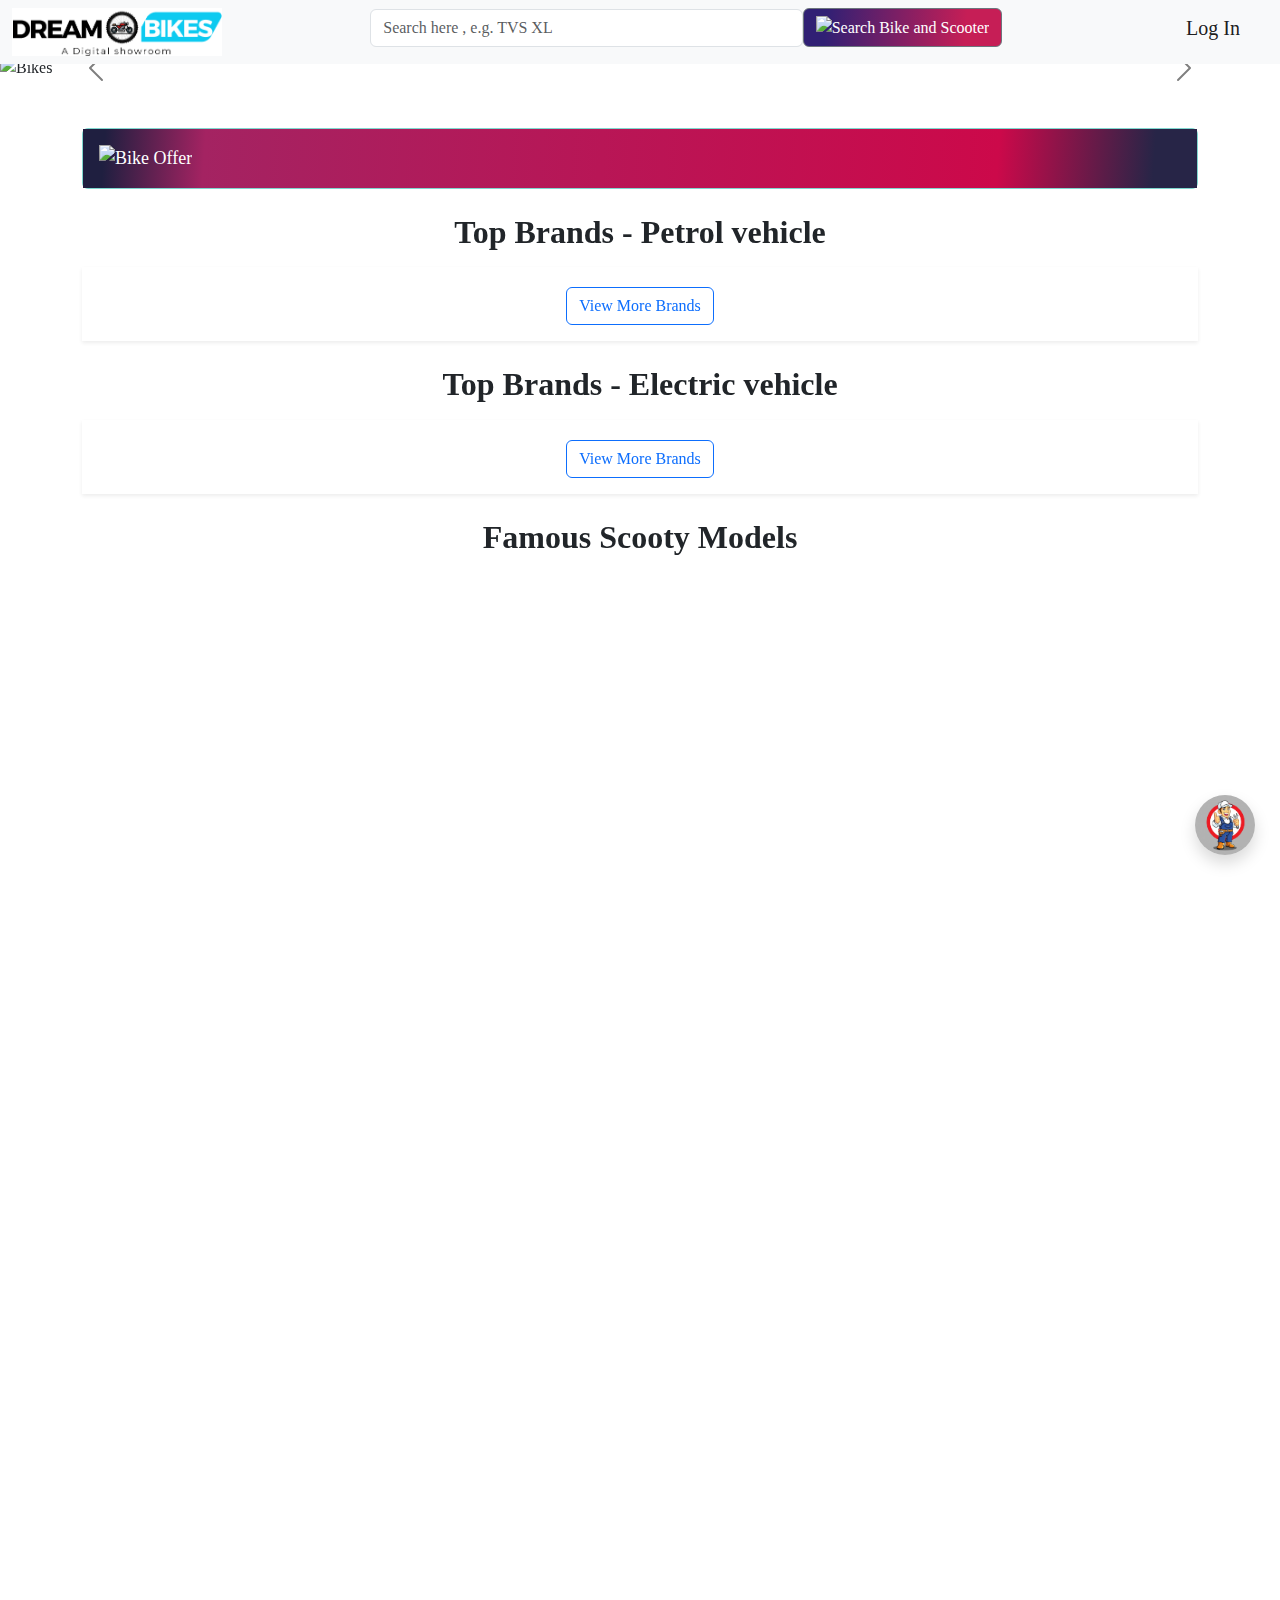
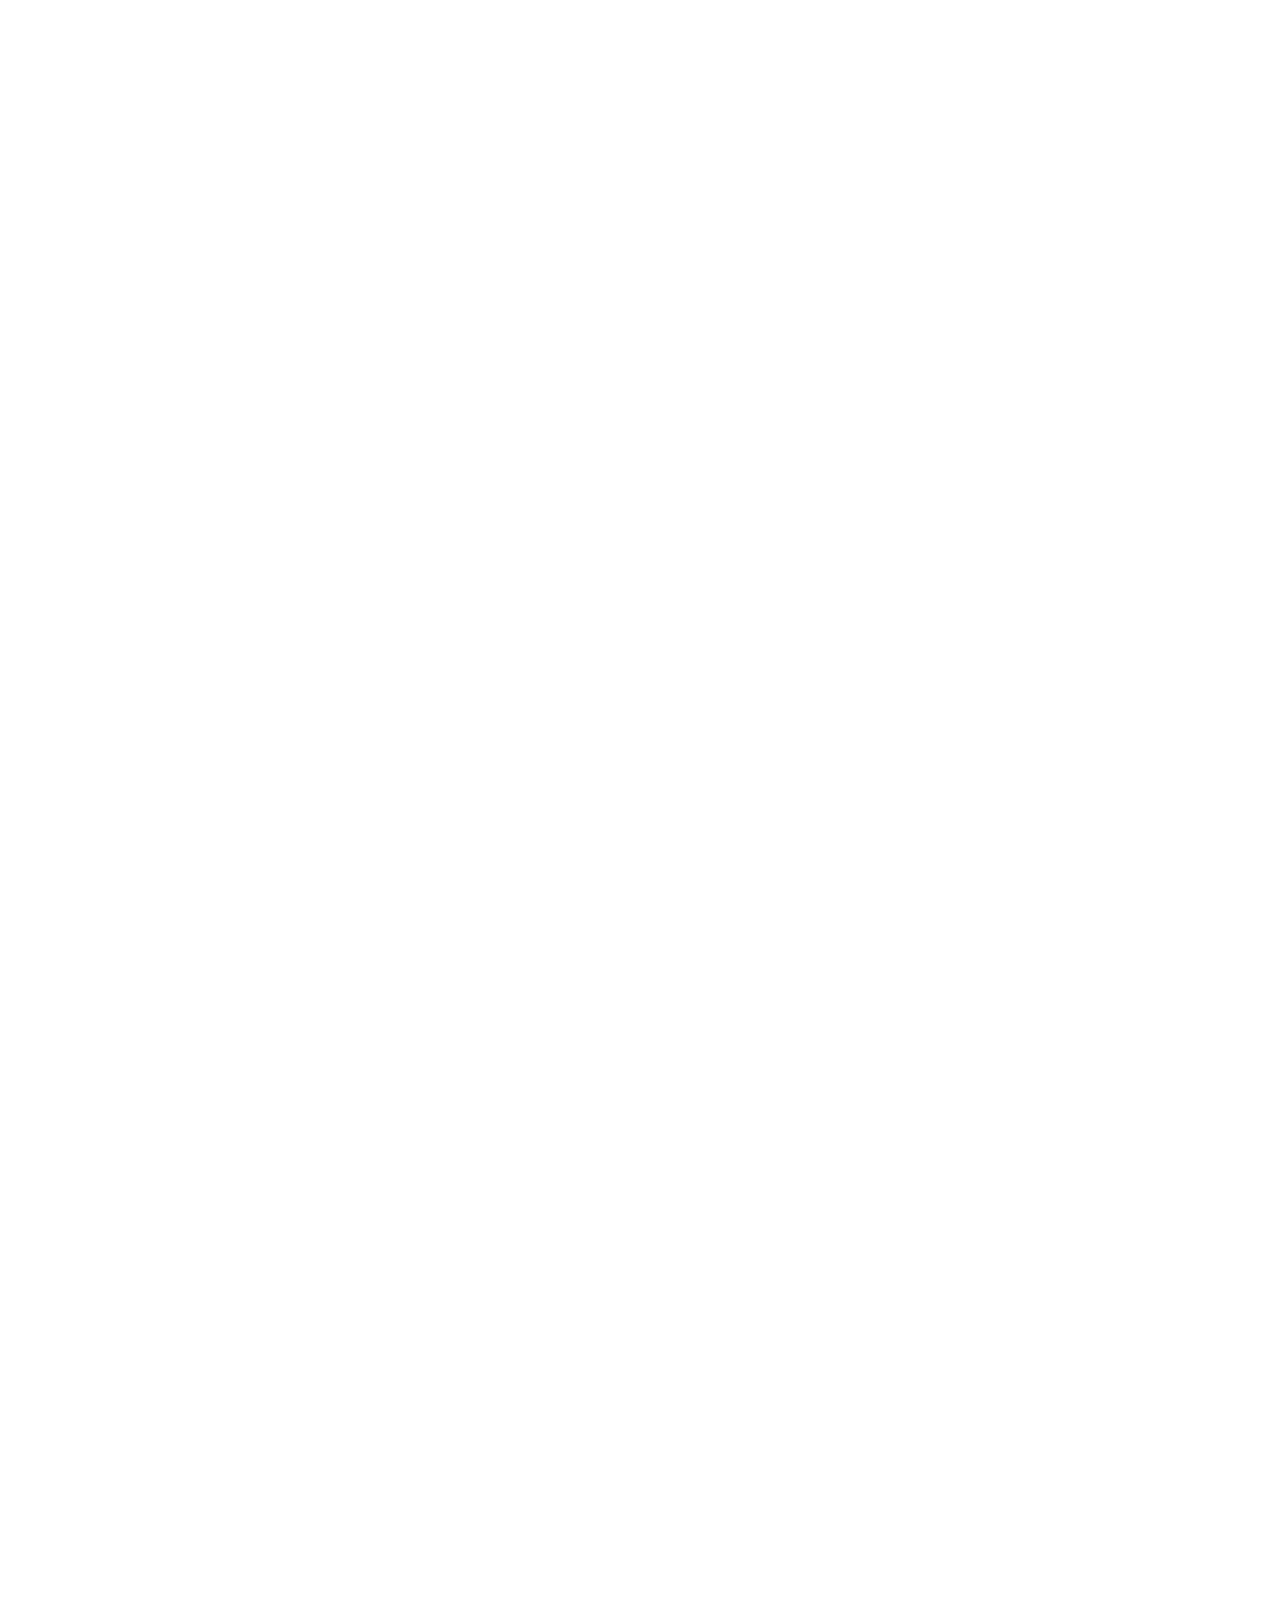
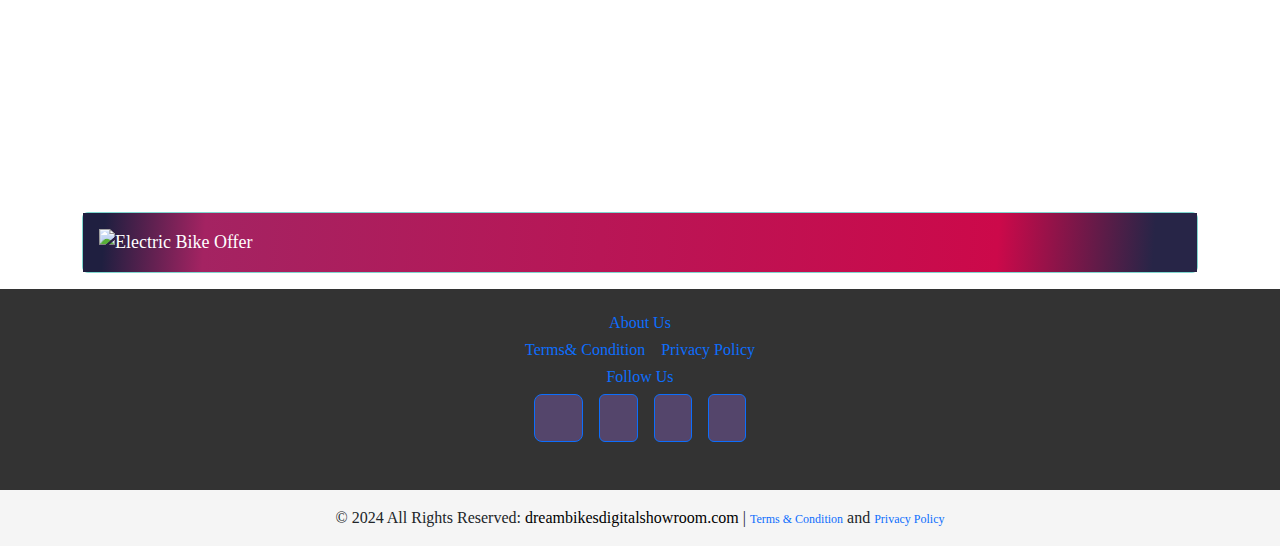
==== commit 5ca0d27f: "comitted by satheesh" ====
--- a/index.html
+++ b/index.html
@@ -41,6 +41,16 @@
     <link rel="stylesheet" type="text/css" href="assets/css/aos.css">
     <script async src="https://pagead2.googlesyndication.com/pagead/js/adsbygoogle.js?client=ca-pub-3206472924338070"
             crossorigin="anonymous"></script>
+    <!-- Google tag (gtag.js) -->
+    <script async src="https://www.googletagmanager.com/gtag/js?id=G-9E9QLMK32M"></script>
+    <script>
+        window.dataLayer = window.dataLayer || [];
+        function gtag() { dataLayer.push(arguments); }
+        gtag('js', new Date());
+
+        gtag('config', 'G-9E9QLMK32M');
+    </script>
+
     <style>
         .btn btn-outline-secondary text-white purple1 psbutton {
             width: 100%;
@@ -124,7 +134,7 @@
                             <div class="d-flex">
 
                                 <div></div>
-                                <img src="assets/images/logo_png.jpg" alt="Bike logo" class="bike-logo" onclick="frontpage()">
+                                <img src="assets/images/logo_png.jpg" alt="Dream Bikes logo" class="bike-logo" onclick="frontpage()">
                                 <h3 class="mx-2" onclick="frontpage()"></h3>
                             </div>
                         </div>
@@ -136,7 +146,7 @@
 
                                         <!-- <button class="btn btn-outline-success my-2 my-sm-0" type="submit">Search</button> -->
                                         <button type="button" class="btn btn-outline-secondary text-white purple1 ">
-                                            <img src="./assets/images/Search.svg" style="height:20px">
+                                            <img src="./assets/images/Search.svg" alt="Search Bike and Scooter" style="height:20px">
                                         </button>
                                     </form>
                                     <div id="autocompleteResults1" class="w_80"></div>
@@ -171,13 +181,13 @@
                     </div>
                     <div class="carousel-inner">
                         <div class="carousel-item active" data-bs-interval="3000">
-                            <img src="path_to_image1.jpg" class="d-block w-100" alt="..." id="caroselimg1" loading="lazy">
+                            <img src="path_to_image1.jpg" class="d-block w-100" alt="Bikes" id="caroselimg1" loading="lazy">
                         </div>
                         <div class="carousel-item" data-bs-interval="3000">
-                            <img src="path_to_image2.jpg" class="d-block w-100" alt="..." id="caroselimg2" loading="lazy">
+                            <img src="path_to_image2.jpg" class="d-block w-100" alt="Bike" id="caroselimg2" loading="lazy">
                         </div>
                         <div class="carousel-item">
-                            <img src="path_to_image3.jpg" class="d-block w-100" alt="..." id="caroselimg3" loading="lazy">
+                            <img src="path_to_image3.jpg" class="d-block w-100" alt="Electric" id="caroselimg3" loading="lazy">
                         </div>
                     </div>
                     <button class="carousel-control-prev" type="button" data-bs-target="#carouselExampleDark" data-bs-slide="prev">
@@ -200,7 +210,7 @@
                             <div class="row">
 
                                 <div class="col-md-4 col-12 text-center d-flex">
-                                    <img src="" id="addimg" class="img-fluid" loading="lazy">
+                                    <img src="" id="addimg" class="img-fluid" loading="lazy" alt="Bike Offer">
                                 </div>
                                 <div class="col-md-8 col-12 px-4 text-md-start text-center">
                                     <p class="fw-bold  my-md-3 mb-0" id="addline1"></p>
@@ -357,7 +367,7 @@
                             <div class="row">
 
                                 <div class="col-md-4 col-12 text-center d-flex">
-                                    <img src="" id="addimg7" class="img-fluid" loading="lazy">
+                                    <img src="" id="addimg7" class="img-fluid" loading="lazy" alt="Electric Bike Offer">
                                 </div>
                                 <div class="col-md-8 col-12 px-4 text-start">
                                     <p class="fw-bold  my-3" id="addline17"></p>
@@ -383,7 +393,7 @@
                             <button type="button" class="close" data-dismiss="modal"><b>X</b></button>
                         </div>
                         <div class="col-md-12 col-12 text-center">
-                            <img src="assets/images/logo_png.jpg" id="addimgthree" style=" max-width: 50%; height: auto;" loading="lazy">
+                            <img src="assets/images/logo_png.jpg" id="addimgthree" style=" max-width: 50%; height: auto;" loading="lazy" alt="bikes and Electric Vechiles">
                         </div>
                         <div class="modal-body">
 
@@ -505,7 +515,7 @@
     data-bs-custom-class="custom-tooltip"
     data-bs-title="Service">
         <span class="">
-            <img src="./assets/images/biketooliconservice.jpg" class="img-fluid rounded-circle hovertool" alt="" srcset="" onclick="servicepage()" loading="lazy">
+            <img src="./assets/images/biketooliconservice.jpg" class="img-fluid rounded-circle hovertool" alt="Bike Service" srcset="" onclick="servicepage()" loading="lazy">
         </span>
       </div>
 </body>
